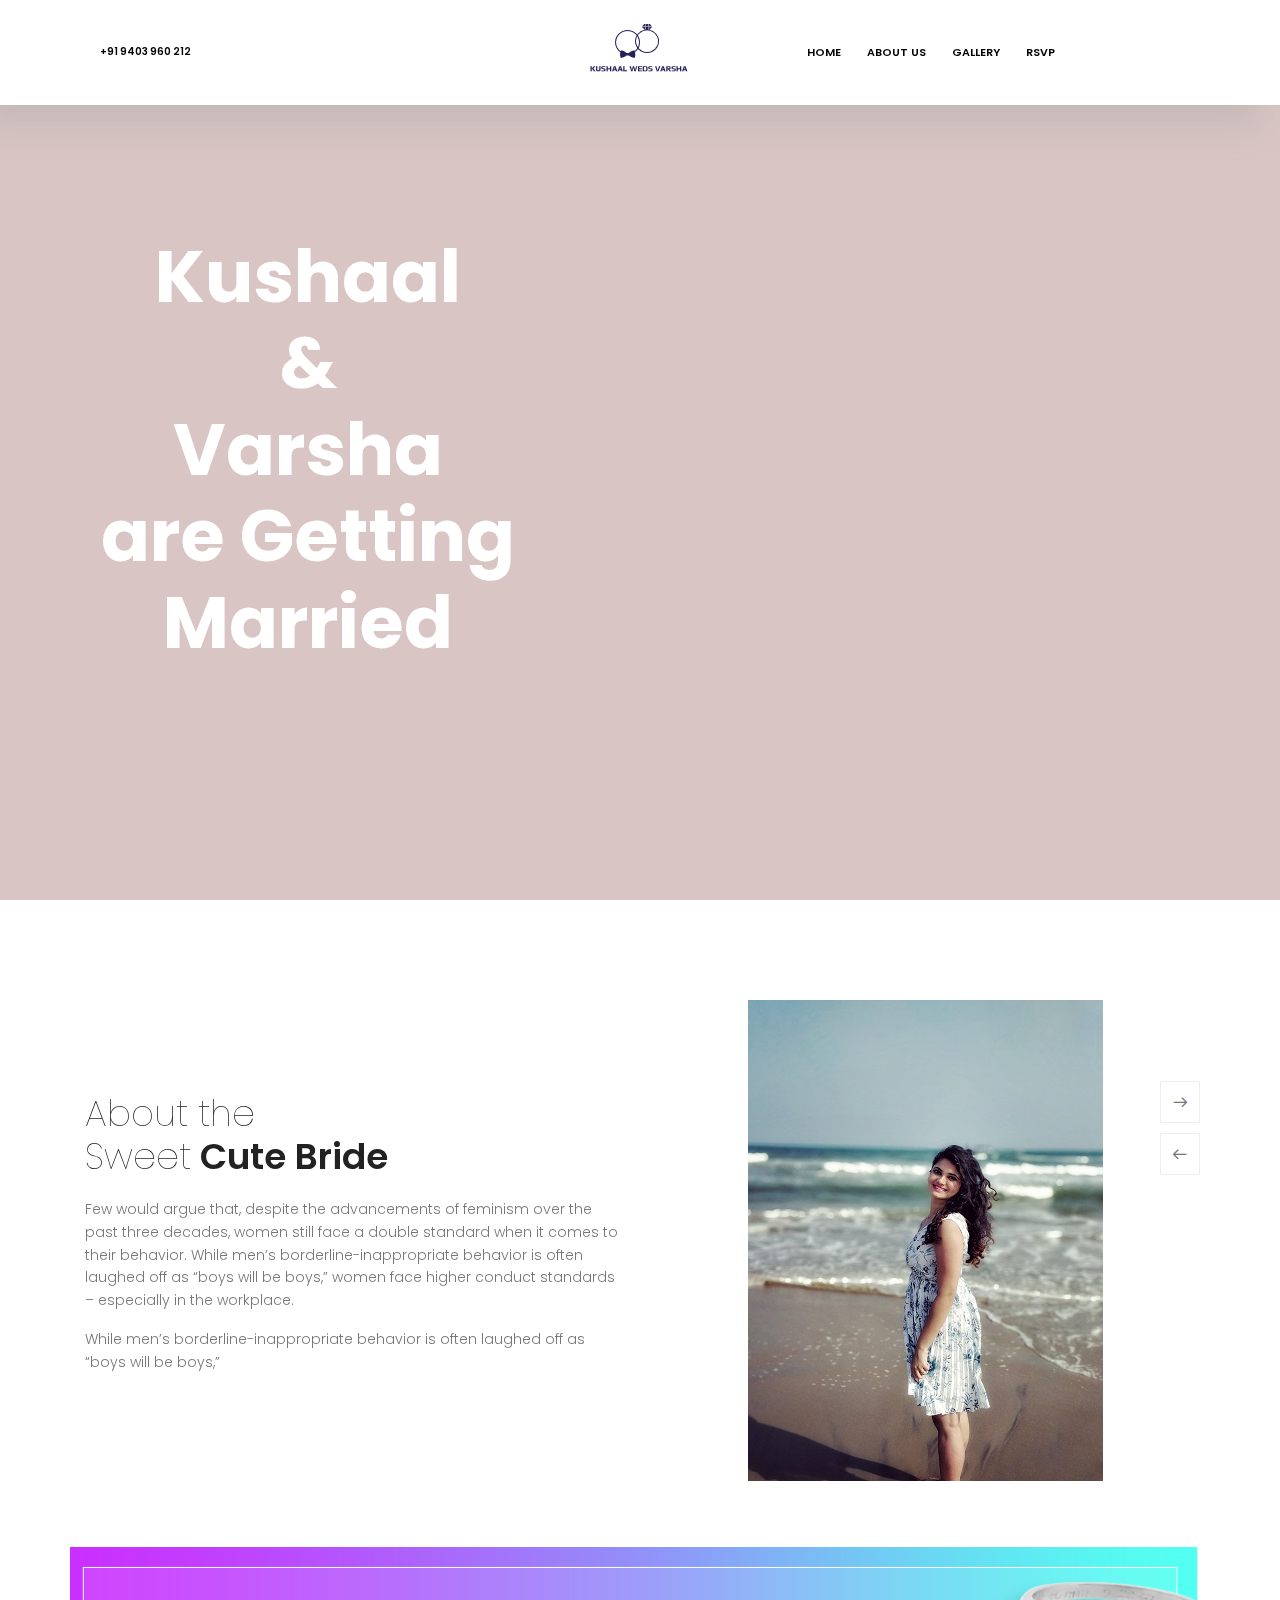
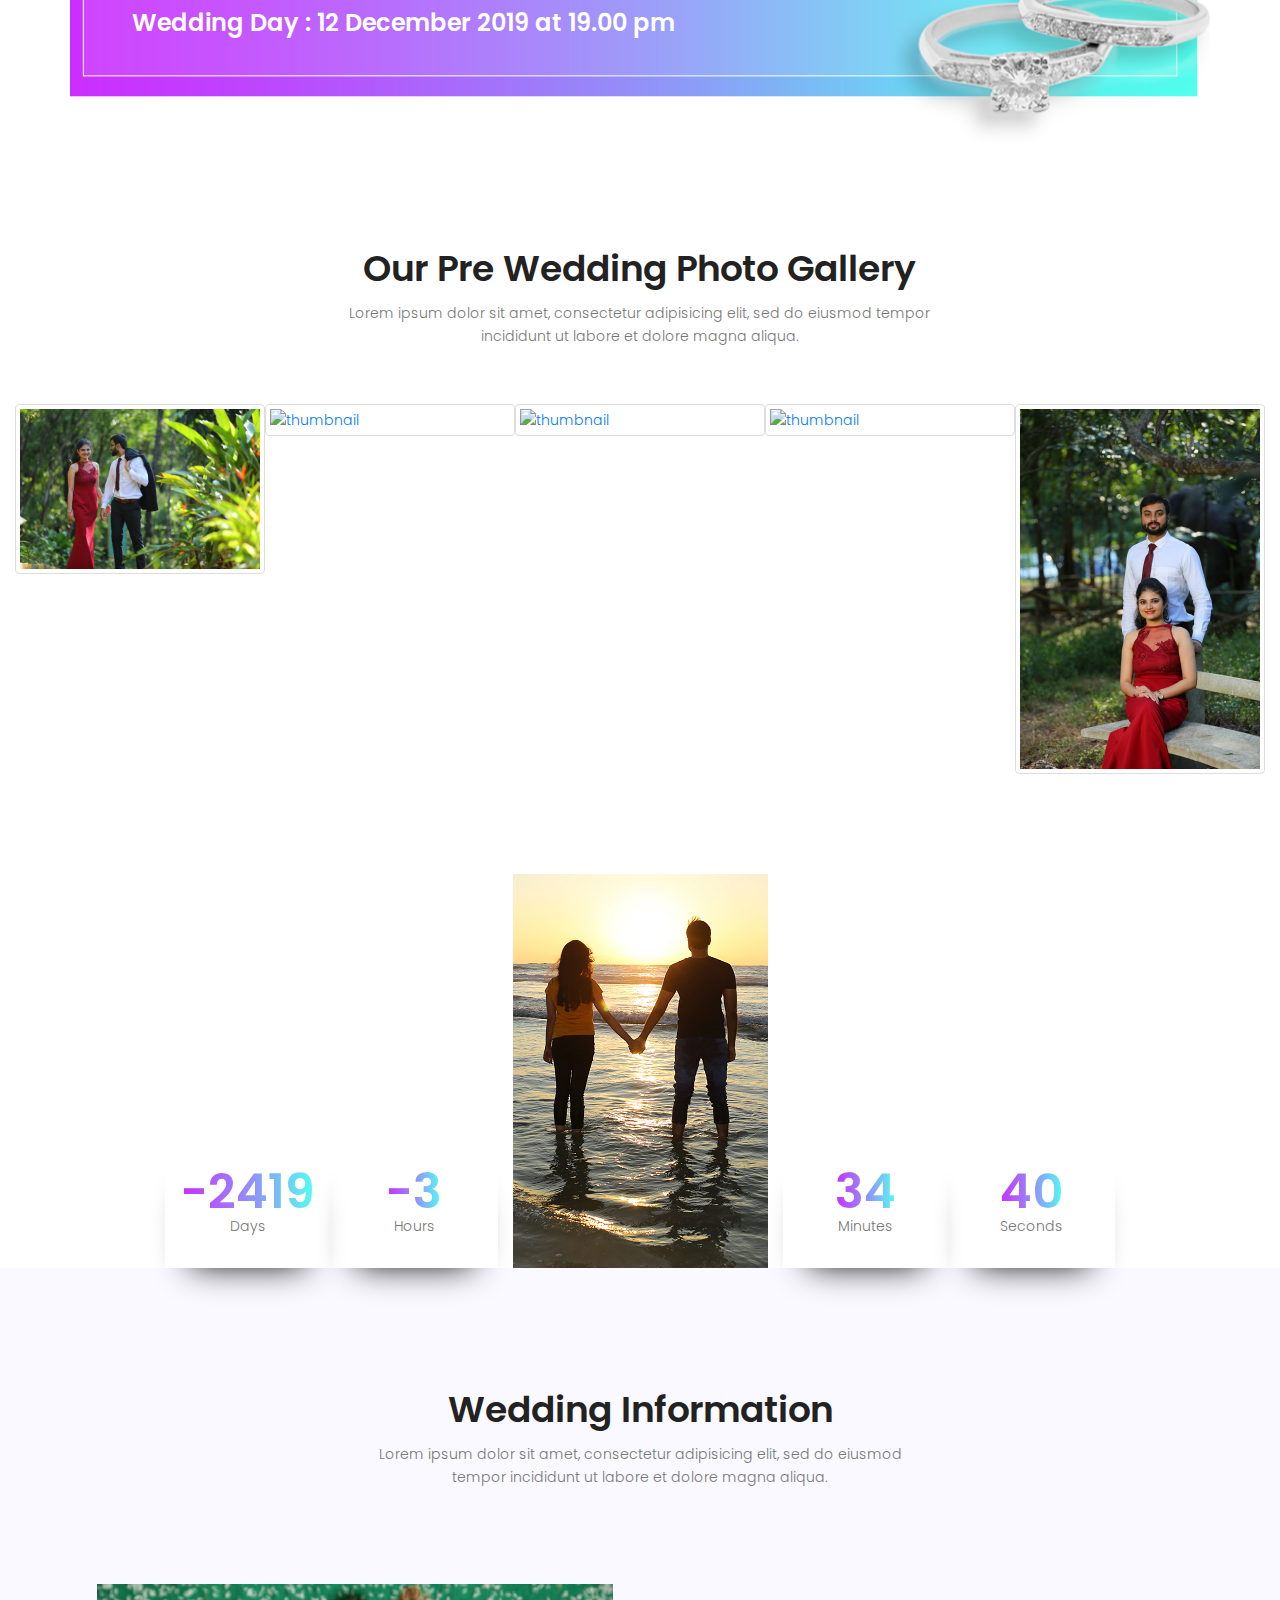
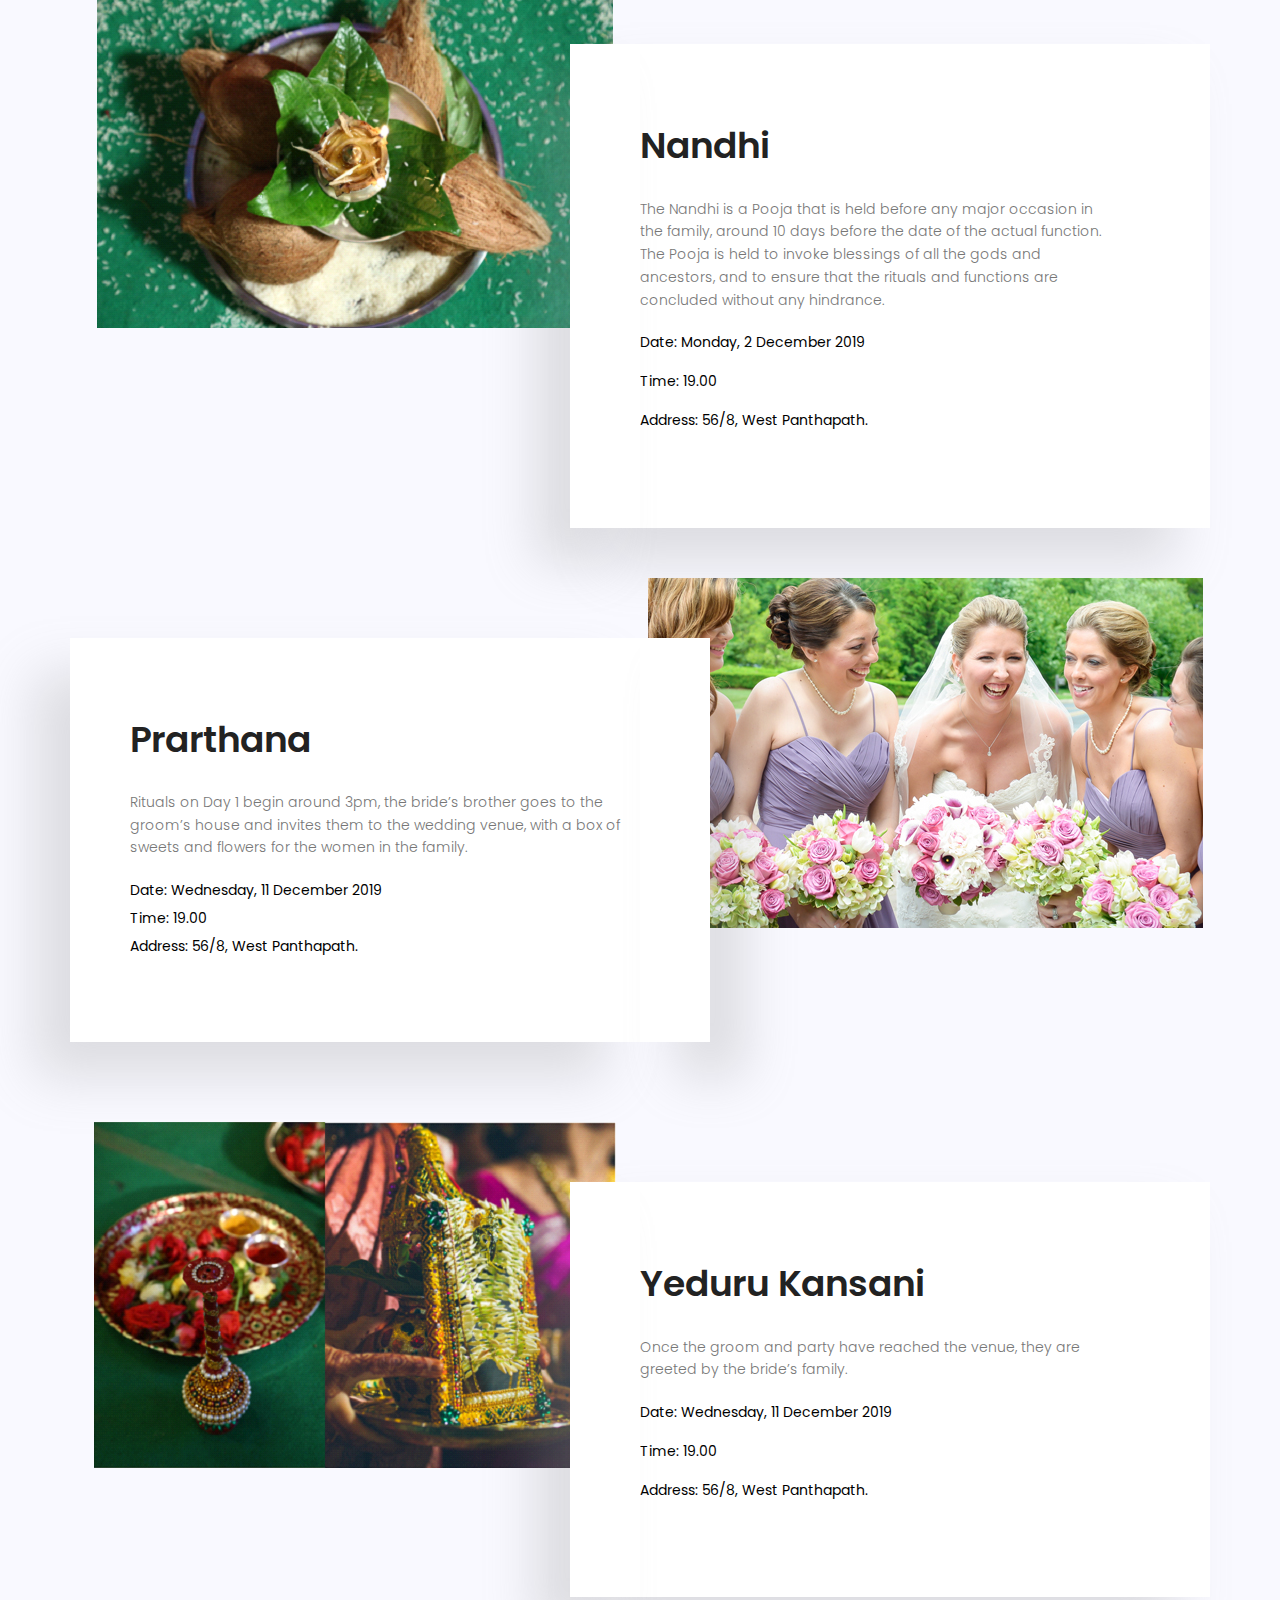
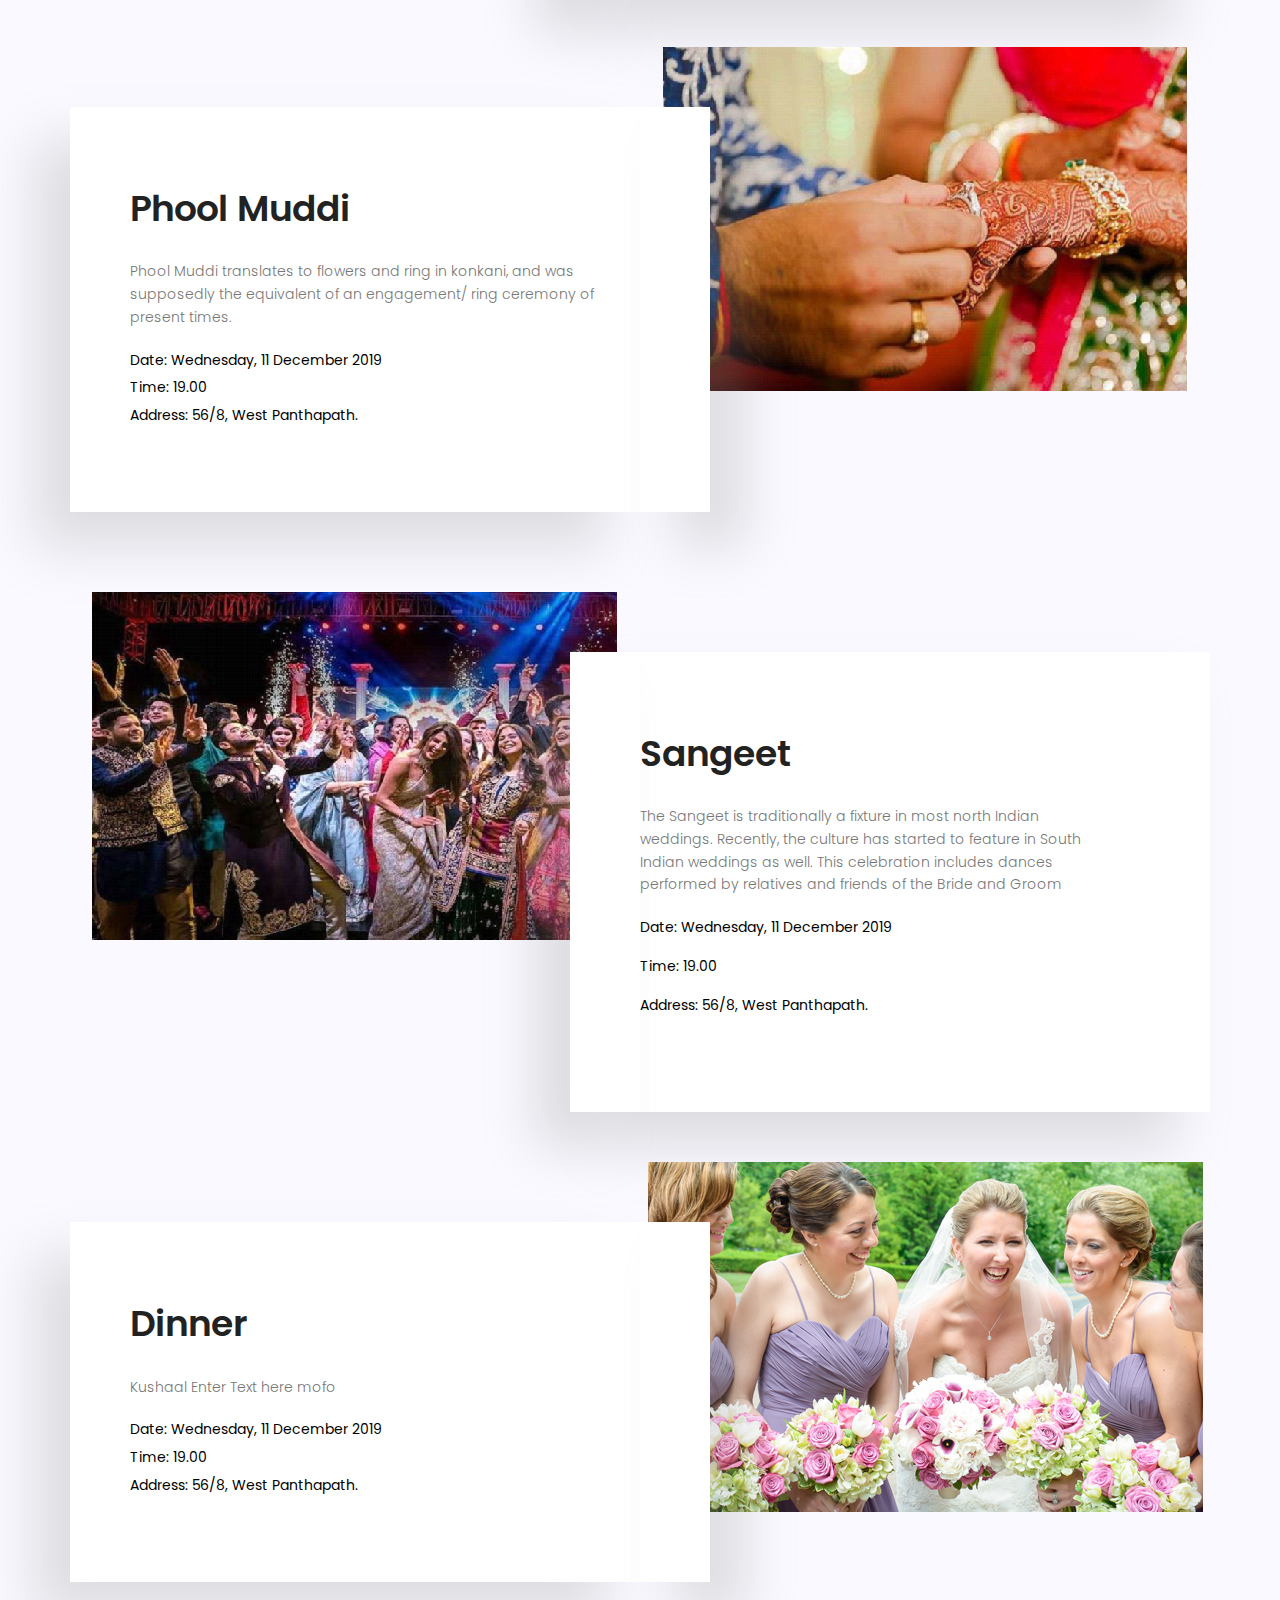
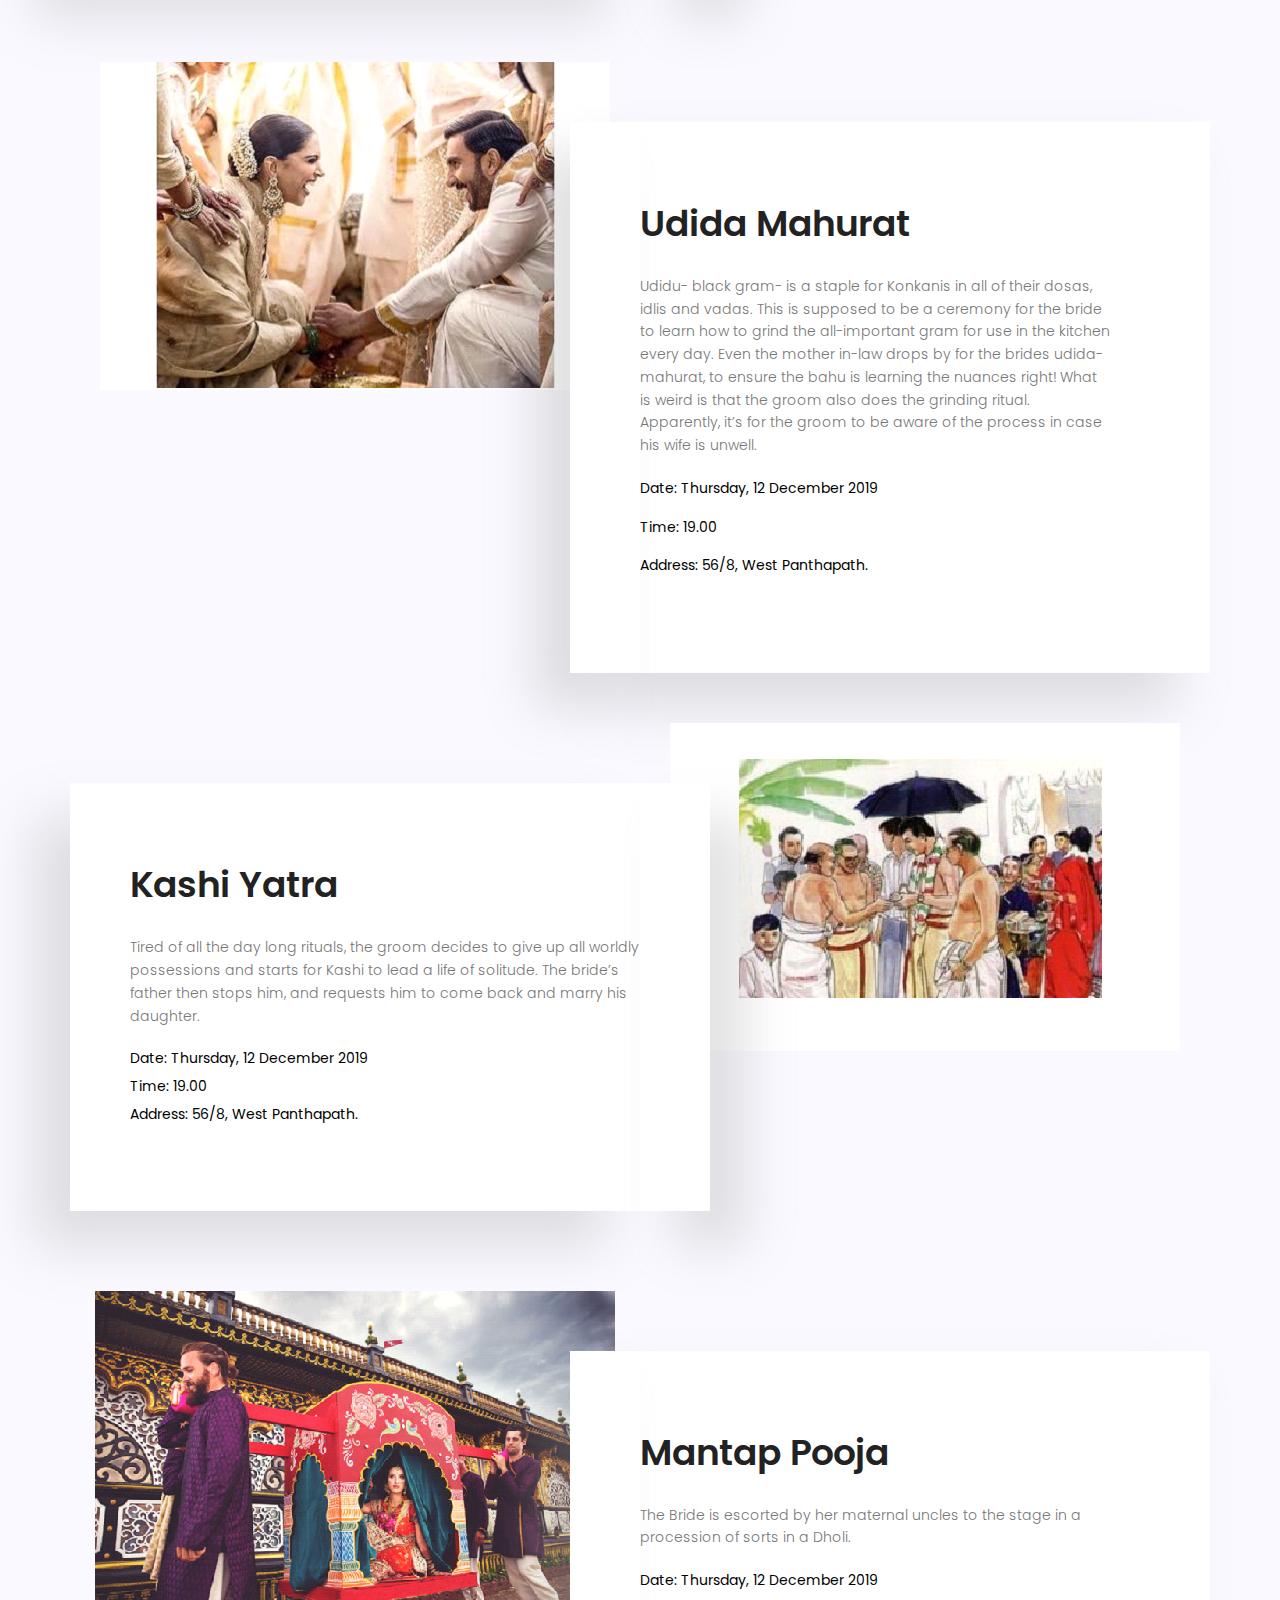
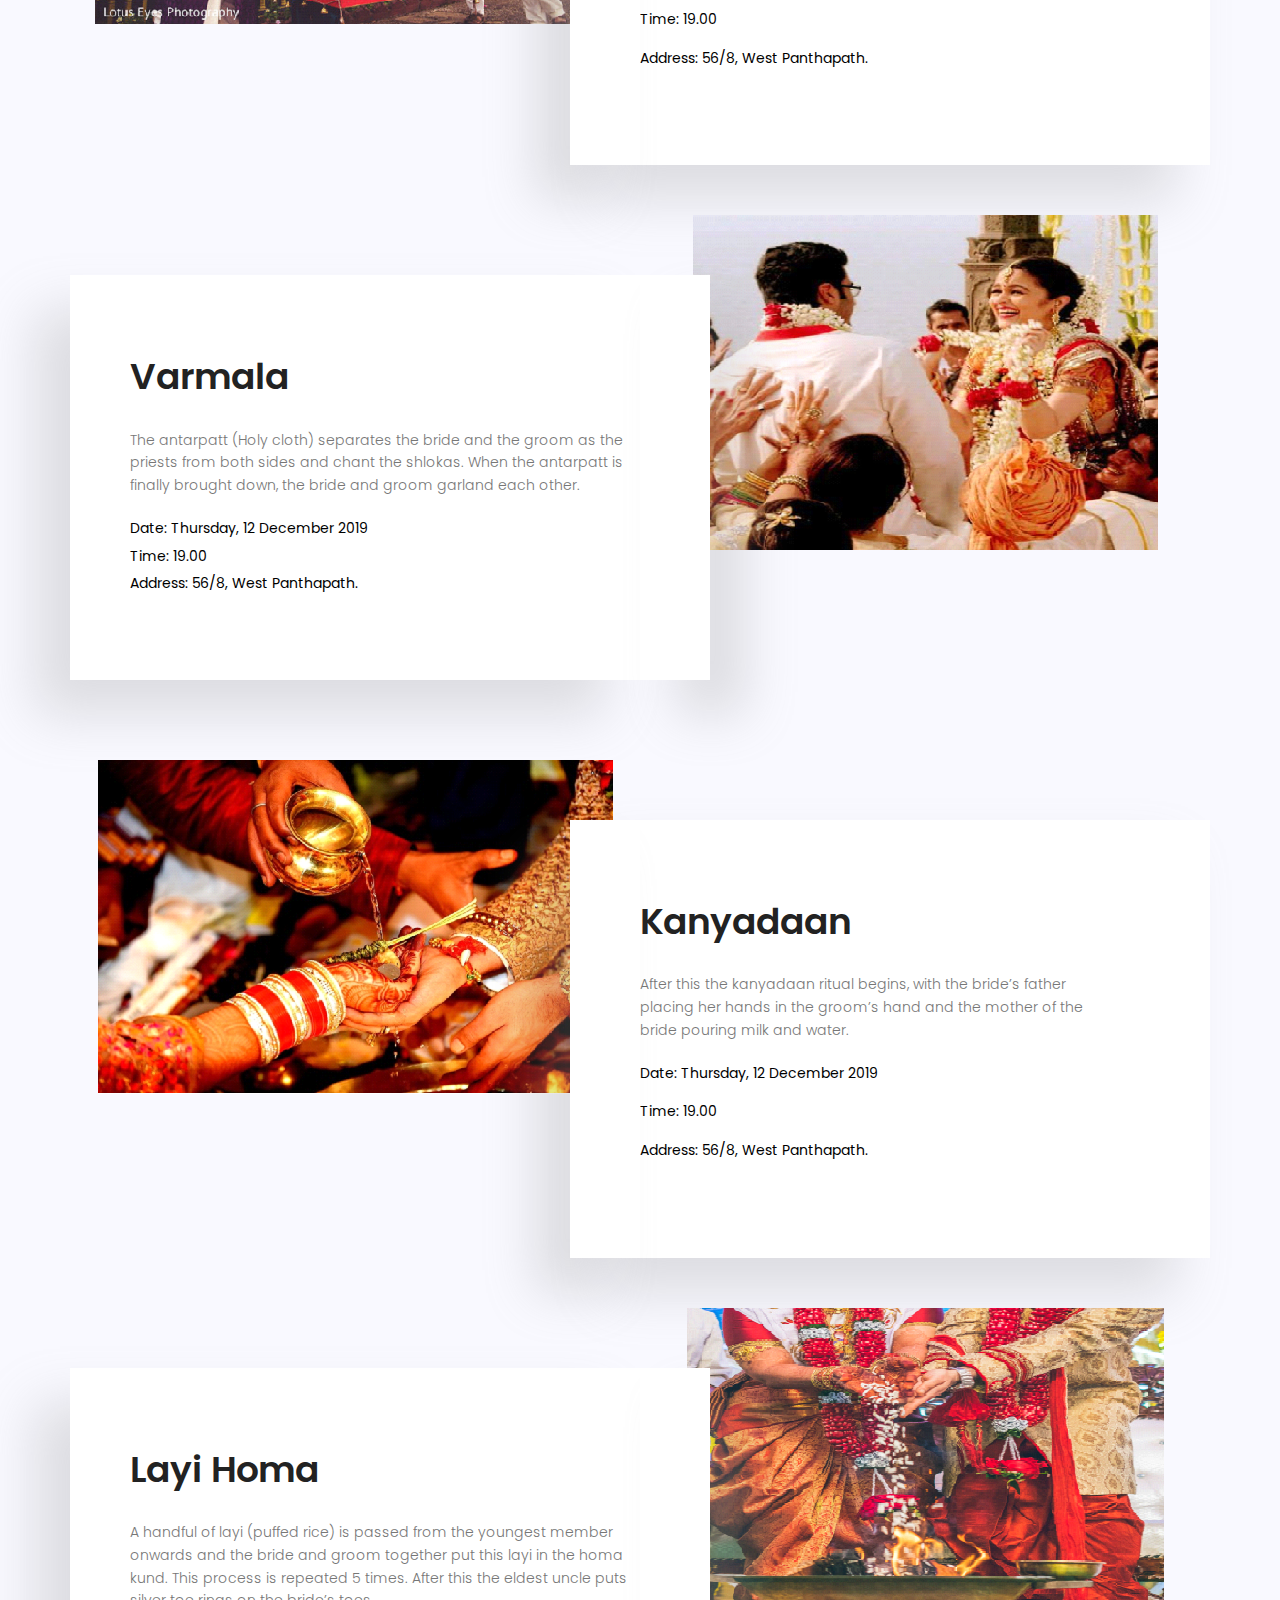
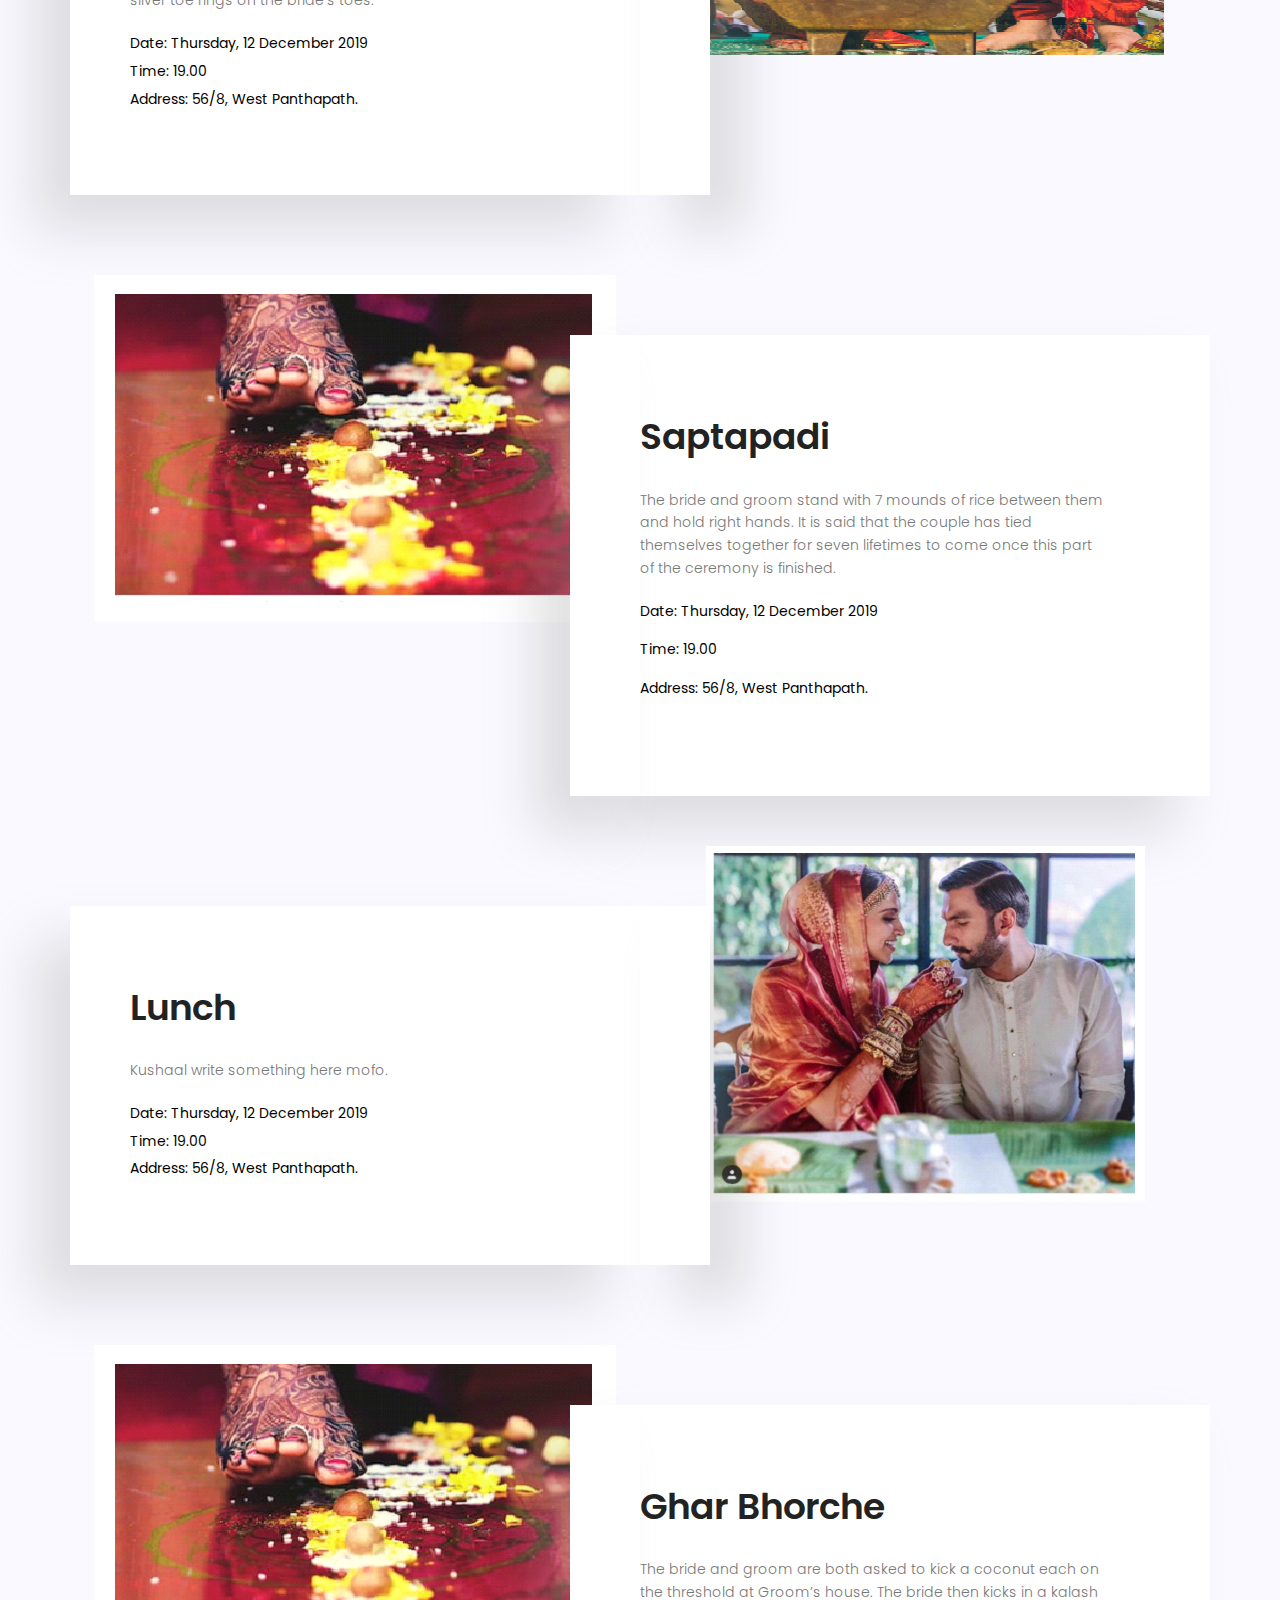
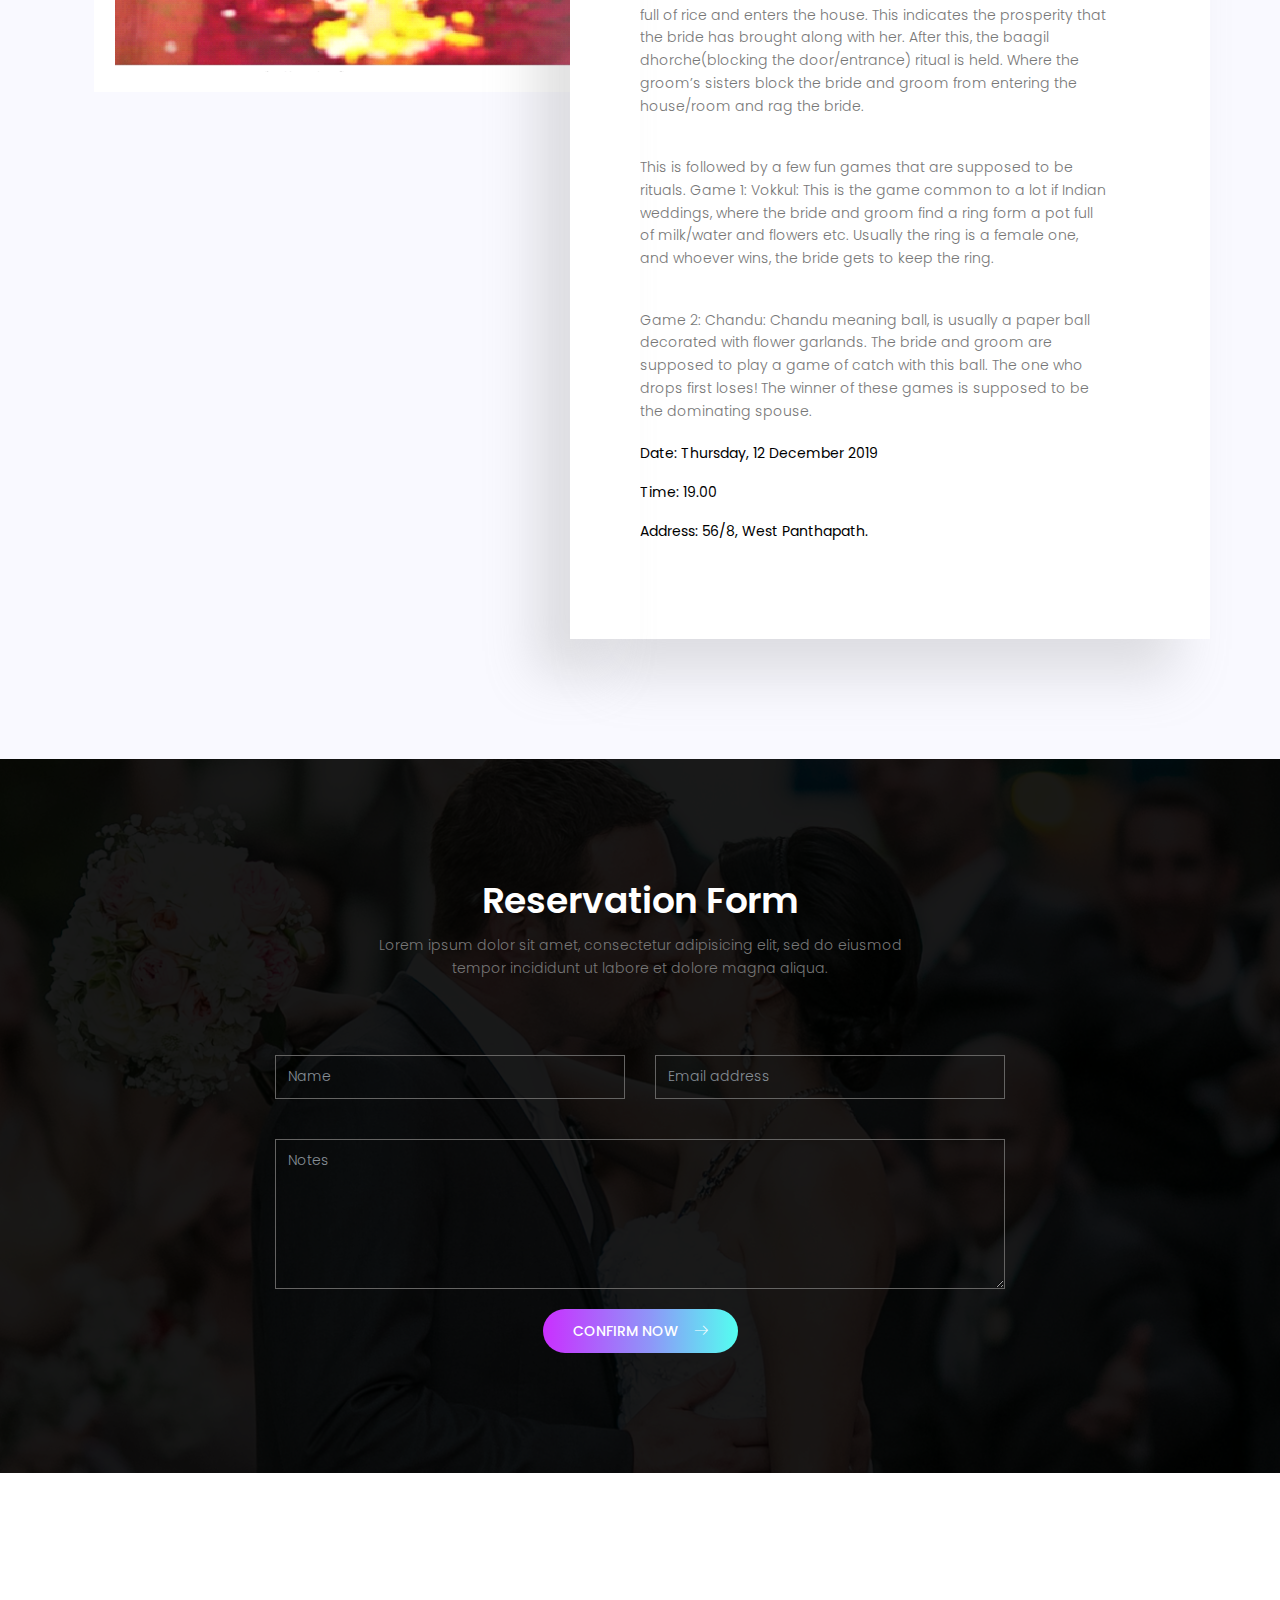
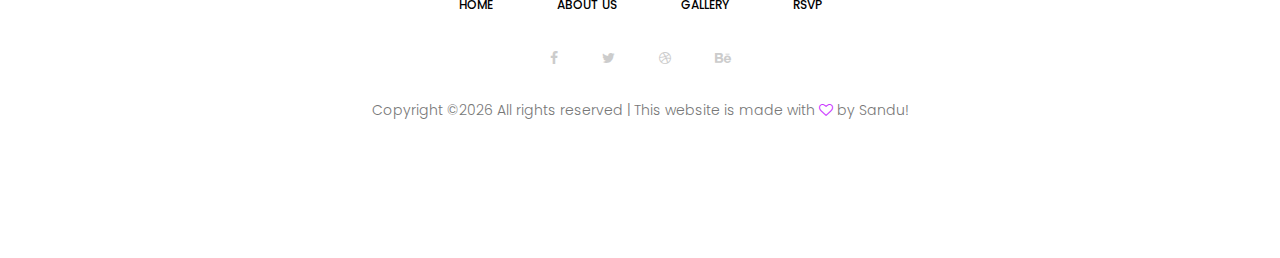
==== index.html @ 100593f6 "1)pushing to git for auto deploy" ====
<!DOCTYPE html>
	<html lang="zxx" class="no-js">
	<head>
		<!-- Mobile Specific Meta -->
		<meta name="viewport" content="width=device-width, initial-scale=1, shrink-to-fit=no">
		<!-- Favicon-->
		<link rel="shortcut icon" href="img/fav.png">
		<!-- Author Meta -->
		<meta name="author" content="CodePixar">
		<!-- Meta Description -->
		<meta name="description" content="">
		<!-- Meta Keyword -->
		<meta name="keywords" content="">
		<!-- meta character set -->
		<meta charset="UTF-8">
		<!-- Site Title -->
		<title>Kushaal Weds Varsha</title>

		<link href="https://fonts.googleapis.com/css?family=Poppins:100,200,400,300,500,600,700" rel="stylesheet"> 
			<!--
			CSS
			============================================= -->
			<link rel="stylesheet" href="css/linearicons.css">
			<link rel="stylesheet" href="css/font-awesome.min.css">
			<link rel="stylesheet" href="css/availability-calendar.css">
			<link rel="stylesheet" href="css/magnific-popup.css">
			<link rel="stylesheet" href="css/nice-select.css">
			<link rel="stylesheet" href="css/owl.carousel.css">
			<link rel="stylesheet" href="css/bootstrap.css">
			<link rel="stylesheet" href="css/main.css">
			<link href="js/lightbox/css/lightbox.css" rel="stylesheet" />
		</head>
		<body>

			<!-- Start Header Area -->
			<header>
				<div class="container">
					<div class="header-wrap">
						<div class="header-top d-flex justify-content-between align-items-center">
							<div class="col menu-left">
								<a href="#">+91 9403 960 212</a>
								<!-- <a href="#">support@colorlib.com</a> -->
							</div>
							<div class="col-3 logo">
								<a href="index.html"><img class="mx-auto" src="images/logo.jpg" alt=""></a>
							</div>
							 <nav class="col navbar navbar-expand-md justify-content-end">

							  <!-- Toggler/collapsibe Button -->
							  <button class="navbar-toggler" type="button" data-toggle="collapse" data-target="#collapsibleNavbar">
							    <span class="lnr lnr-menu"></span>
							  </button>

							  <!-- Navbar links -->
							  <div class="collapse navbar-collapse menu-right" id="collapsibleNavbar">
							    <ul class="navbar-nav">
							      <li class="nav-item">
							        <a class="nav-link" href="#home">Home</a>
							      </li>
							      <li class="nav-item">
							        <a class="nav-link" href="#about">About us</a>
							      </li>
							      <li class="nav-item">
							        <a class="nav-link" href="#gallery">Gallery</a>
							      </li>
							      <li class="nav-item">
							        <a class="nav-link" href="#reservation">RSVP</a>
							      </li>							      							     					      
							    </ul>
							  </div>
							</nav> 
						</div>
					</div>
				</div>
			</header>
			<!-- End Header Area -->

			<!-- start banner Area -->
			<section class="banner-area relative" id="home">
				<div class="overlay overlay-bg"></div>
				<div class="container">
						<div class="row fullscreen align-items-center" style="height: 915px;">
							<div class="banner-content col-lg-5 col-md-12">
								<h1>
									Kushaal <br />&<br /> Varsha <br>
									are Getting Married
								</h1>
							</div>
						</div>
				</div>
			</section>
			<!-- End banner Area -->

			<!-- Start About Area -->
			<section class="About-area pt-100 pb-60" id="about">
				<div class="container">
					<div class="carousel-trigger">
							<div class="next-trigger"><span class="lnr lnr-arrow-right"></span></div>
							<div class="prev-trigger"><span class="lnr lnr-arrow-left"></span></div>	
						</div> 						
					<div class="active-about-carousel">
						<div class="item">
							<div class="row justify-content-center align-items-center">
								<div class="col-lg-6">
									<h1>About the <br>
									Sweet<span> Cute Bride</span></h1>
									<p>
										Few would argue that, despite the advancements of feminism over the past three decades, women still face a double standard when it comes to their behavior. While men’s borderline-inappropriate behavior is often laughed off as “boys will be boys,” women face higher conduct standards – especially in the workplace.								
									</p>
									<p>
										While men’s borderline-inappropriate behavior is often laughed off as “boys will be boys,”
									</p>
								</div>
								<div class="col-lg-6">
									<img class="img-fluid mx-auto" src="images/resized/varsha-solo.jpg" alt="">
								</div>										
							</div>
						</div>
						<div class="item">
							<div class="row justify-content-center align-items-center">
								<div class="col-lg-6">
									<h1>About the <br>
									Handsome <span>Groom</span></h1>
									<p>
										Few would argue that, despite the advancements of feminism over the past three decades, women still face a double standard when it comes to their behavior. While men’s borderline-inappropriate behavior is often laughed off as “boys will be boys,” women face higher conduct standards – especially in the workplace.								
									</p>
									<p>
										While men’s borderline-inappropriate behavior is often laughed off as “boys will be boys,”
									</p>
								</div>
								<div class="col-lg-6">
									<img class="img-fluid mx-auto" src="images/resized/kushaal-solo.jpg" alt="">
								</div>										
							</div>
						</div>					
					</div>					
				</div>	
			</section>
			<!-- End About Area -->
			
			<!-- Start date Area -->
			<section class="date-area">
				<div class="container">
					<div class="row justify-content-between date-section flex-row">
							<h3 class="text-white">Wedding Day :     12 December 2019 at 19.00 pm</h3>					
					</div>
				</div>	
			</section>
			<!-- End date Area -->
			
			<!-- Start gallery Area -->
			<section class="gallery-area pt-100" id="gallery">
				<div class="container-fluid">
					<div class="row headz justify-content-center">
						<div class="col-lg-8">
							<h1>Our Pre Wedding Photo Gallery</h1>
							<p>
								Lorem ipsum dolor sit amet, consectetur adipisicing elit, sed do eiusmod tempor <br>incididunt ut labore  et dolore magna aliqua.
							</p>							
						</div>
					</div>
<!-- 					<div class="row no-padding">
						<div class="single-gallery active-gallery-carusel">
							<img class="item" src="images/original/g1.jpeg" alt="">
							<img class="item" src="images/original/g2.jpeg" alt="">
							<img class="item" src="images/original/g3.jpeg" alt="">
							<img class="item" src="images/original/g4.jpeg" alt="">
							<img class="item" src="images/original/g5.jpeg" alt="">
							<img class="item" src="images/original/g6.jpeg" alt="">
						</div>
					</div> -->
					<div class="single-gallery active-gallery-carusel">
						<a href="images/original/g1.jpeg" data-lightbox="roadtrip"><img src="images/original/g1.jpeg" alt="thumbnail" class="img-thumbnail" style="width: 300px"></a>
						<a href="images/original/g2.jpeg" data-lightbox="roadtrip"><img src="images/original/g2.jpeg" alt="thumbnail" class="img-thumbnail" style="width: 300px"></a>
						<a href="images/original/g3.jpeg" data-lightbox="roadtrip"><img src="images/original/g3.jpeg" alt="thumbnail" class="img-thumbnail" style="width: 300px"></a>
						<a href="images/original/g4.jpeg" data-lightbox="roadtrip"><img src="images/original/g4.jpeg" alt="thumbnail" class="img-thumbnail" style="width: 300px"></a>
						<a href="images/original/g5.jpeg" data-lightbox="roadtrip"><img src="images/original/g5.jpeg" alt="thumbnail" class="img-thumbnail" style="width: 300px"></a>
						<a href="images/original/g6.jpeg" data-lightbox="roadtrip"><img src="images/original/g6.jpeg" alt="thumbnail" class="img-thumbnail" style="width: 300px"></a>
						<a href="images/original/g7.jpeg" data-lightbox="roadtrip"><img src="images/original/g7.jpeg" alt="thumbnail" class="img-thumbnail" style="width: 300px"></a>													
					</div>
				</div>	
			</section>
			<!-- End gallery Area -->

			<!-- Start countdown Area -->
			<section class="countdown-area pt-100">
				<div class="container">
					<div class="row justify-content-center no-padding">
						<div class="col-lg-10">
							<div class="row clock_sec align-items-end clockdiv" id="clockdiv">
				                    <div class="col clockinner1 clockinner">
				                        <span class="days">29</span>
				                        <div class="smalltext">Days</div>
				                    </div>
				                    <div class="col clockinner clockinner1">
				                        <span class="hours">22</span>
				                        <div class="smalltext">Hours</div>
				                    </div>
				                    <div class="col counter-img">
				                    	<img src="images/resized/test.png" alt="">
				                    </div>
				                    <div class="col clockinner clockinner1">
				                        <span class="minutes">23</span>
				                        <div class="smalltext">Minutes</div>
				                    </div>
				                    <div class="col clockinner clockinner1">
				                        <span class="seconds">52</span>
				                        <div class="smalltext">Seconds</div>
				                    </div>

				                </div>
						</div>
					</div>
				</div>	
			</section>
			<!-- End countdown Area -->
			
			<!-- Start information Area -->

			<section class="section-gap info-area">
				<div class="container">
					<div class="row headz justify-content-center">
						<div class="col-lg-6">
							<h1>Wedding Information</h1>
							<p>
								Lorem ipsum dolor sit amet, consectetur adipisicing elit, sed do eiusmod tempor incididunt ut labore  et dolore magna aliqua.
							</p>							
						</div>
					</div>					
					<div class="single-info row mt-80">
						<div class="col-lg-6 col-md-12 text-center no-padding">
							<div class="info-thumb">
								<img src="images/rituals/nandhi.png" class="img-fluid" alt="">
							</div>
						</div>
						<div class="col-lg-6 col-md-12 mt-60 no-padding">
							<div class="info-content">
								<h1>Nandhi</h1>
								<p>The Nandhi is a Pooja that is held before any major occasion in the family, around 10 days before the date of the actual function. The Pooja is held to invoke blessings of all the gods and ancestors, and to ensure that the rituals and functions are concluded without any hindrance. </p>
								<div class="meta">
									<p>Date:  Monday, 2 December 2019</p>
									<p>Time:  19.00</p>
									<p>Address:  56/8, West Panthapath.</p>
								</div>
							</div>
						</div>
					</div>
					<div class="single-info row mt-50">
						<div class="col-lg-6 col-md-12 mt-60 no-padding">
							<div class="info-content2">
								<h1>Prarthana</h1>
								<p>Rituals on Day 1 begin around 3pm, the bride’s brother goes to the groom’s house and invites them to the wedding venue, with a box of sweets and flowers for the women in the family.</p>
								<div class="meta">
									<p>Date:  Wednesday, 11 December 2019</p>
									<p>Time:  19.00</p>
									<p>Address:  56/8, West Panthapath.</p>
								</div>
							</div>
						</div>	
						<div class="col-lg-6 col-md-12 text-center no-padding">
							<div class="info-thumb">
								<img src="img/info2.jpg" class="img-fluid" alt="">
							</div>
						</div>											
					</div>
					<div class="single-info row mt-80">
						<div class="col-lg-6 col-md-12 text-center no-padding">
							<div class="info-thumb">
								<img src="images/rituals/yeduru-kansani.png" class="img-fluid" alt="">
							</div>
						</div>
						<div class="col-lg-6 col-md-12 mt-60 no-padding">
							<div class="info-content">
								<h1>Yeduru Kansani</h1>
								<p>Once the groom and party have reached the venue, they are greeted by the bride’s family.</p>
								<div class="meta">
									<p>Date:  Wednesday, 11 December 2019</p>
									<p>Time:  19.00</p>
									<p>Address:  56/8, West Panthapath.</p>
								</div>
							</div>
						</div>
					</div>
					<div class="single-info row mt-50">
						<div class="col-lg-6 col-md-12 mt-60 no-padding">
							<div class="info-content2">
								<h1>Phool Muddi</h1>
								<p>Phool Muddi translates to flowers and ring in konkani, and was supposedly the equivalent of an engagement/ ring ceremony of present times.</p>
								<div class="meta">
									<p>Date:  Wednesday, 11 December 2019</p>
									<p>Time:  19.00</p>
									<p>Address:  56/8, West Panthapath.</p>
								</div>
							</div>
						</div>	
						<div class="col-lg-6 col-md-12 text-center no-padding">
							<div class="info-thumb">
								<img src="images/rituals/phool-muddi.png" class="img-fluid" alt="">
							</div>
						</div>											
					</div>
					<div class="single-info row mt-80">
						<div class="col-lg-6 col-md-12 text-center no-padding">
							<div class="info-thumb">
								<img src="images/rituals/sangeet.png" class="img-fluid" alt="">
							</div>
						</div>
						<div class="col-lg-6 col-md-12 mt-60 no-padding">
							<div class="info-content">
								<h1>Sangeet</h1>
								<p>The Sangeet is traditionally a fixture in most north Indian weddings. Recently, the culture has started to feature in South Indian weddings as well. This celebration includes dances performed by relatives and friends of the Bride and Groom</p>
								<div class="meta">
									<p>Date:  Wednesday, 11 December 2019</p>
									<p>Time:  19.00</p>
									<p>Address:  56/8, West Panthapath.</p>
								</div>
							</div>
						</div>
					</div>
					<div class="single-info row mt-50">
						<div class="col-lg-6 col-md-12 mt-60 no-padding">
							<div class="info-content2">
								<h1>Dinner</h1>
								<p>Kushaal Enter Text here mofo</p>
								<div class="meta">
									<p>Date:  Wednesday, 11 December 2019</p>
									<p>Time:  19.00</p>
									<p>Address:  56/8, West Panthapath.</p>
								</div>
							</div>
						</div>	
						<div class="col-lg-6 col-md-12 text-center no-padding">
							<div class="info-thumb">
								<img src="img/info2.jpg" class="img-fluid" alt="">
							</div>
						</div>											
					</div>
					<div class="single-info row mt-80">
						<div class="col-lg-6 col-md-12 text-center no-padding">
							<div class="info-thumb">
								<img src="images/rituals/udida-mahurat.png" class="img-fluid" alt="">
							</div>
						</div>
						<div class="col-lg-6 col-md-12 mt-60 no-padding">
							<div class="info-content">
								<h1>Udida Mahurat</h1>
								<p>Udidu- black gram- is a staple for Konkanis in all of their dosas, idlis and vadas. This is supposed to be a ceremony for the bride to learn how to grind the all-important gram for use in the kitchen every day. Even the mother in-law drops by for the brides udida-mahurat, to ensure the bahu is learning the nuances right! What is weird is that the groom also does the grinding ritual. Apparently, it’s for the groom to be aware of the process in case his wife is unwell. </p>
								<div class="meta">
									<p>Date:  Thursday, 12 December 2019</p>
									<p>Time:  19.00</p>
									<p>Address:  56/8, West Panthapath.</p>
								</div>
							</div>
						</div>
					</div>
					<div class="single-info row mt-50">
						<div class="col-lg-6 col-md-12 mt-60 no-padding">
							<div class="info-content2">
								<h1>Kashi Yatra</h1>
								<p>Tired of all the day long rituals, the groom decides to give up all worldly possessions and starts for Kashi to lead a life of solitude. The bride’s father then stops him, and requests him to come back and marry his daughter.</p>
								<div class="meta">
									<p>Date:  Thursday, 12 December 2019</p>
									<p>Time:  19.00</p>
									<p>Address:  56/8, West Panthapath.</p>
								</div>
							</div>
						</div>	
						<div class="col-lg-6 col-md-12 text-center no-padding">
							<div class="info-thumb">
								<img src="images/rituals/kashi-yatra.png" class="img-fluid" alt="">
							</div>
						</div>											
					</div>
					<div class="single-info row mt-80">
						<div class="col-lg-6 col-md-12 text-center no-padding">
							<div class="info-thumb">
								<img src="images/rituals/mantap-pooja.png" class="img-fluid" alt="">
							</div>
						</div>
						<div class="col-lg-6 col-md-12 mt-60 no-padding">
							<div class="info-content">
								<h1>Mantap Pooja</h1>
								<p>The Bride is escorted by her maternal uncles to the stage in a procession of sorts in a Dholi.</p>
								<div class="meta">
									<p>Date:  Thursday, 12 December 2019</p>
									<p>Time:  19.00</p>
									<p>Address:  56/8, West Panthapath.</p>
								</div>
							</div>
						</div>
					</div>
					<div class="single-info row mt-50">
						<div class="col-lg-6 col-md-12 mt-60 no-padding">
							<div class="info-content2">
								<h1>Varmala</h1>
								<p>The antarpatt (Holy cloth) separates the bride and the groom as the priests from both sides and chant the shlokas. 
When the antarpatt is finally brought down, the bride and groom garland each other.</p>
								<div class="meta">
									<p>Date:  Thursday, 12 December 2019</p>
									<p>Time:  19.00</p>
									<p>Address:  56/8, West Panthapath.</p>
								</div>
							</div>
						</div>	
						<div class="col-lg-6 col-md-12 text-center no-padding">
							<div class="info-thumb">
								<img src="images/rituals/varmala.png" class="img-fluid" alt="">
							</div>
						</div>											
					</div>
					<div class="single-info row mt-80">
						<div class="col-lg-6 col-md-12 text-center no-padding">
							<div class="info-thumb">
								<img src="images/rituals/kanyadaan.png" class="img-fluid" alt="">
							</div>
						</div>
						<div class="col-lg-6 col-md-12 mt-60 no-padding">
							<div class="info-content">
								<h1>Kanyadaan</h1>
								<p>After this the kanyadaan ritual begins, with the bride’s father placing her hands in the groom’s hand and the mother of the bride pouring milk and water.</p>
								<div class="meta">
									<p>Date:  Thursday, 12 December 2019</p>
									<p>Time:  19.00</p>
									<p>Address:  56/8, West Panthapath.</p>
								</div>
							</div>
						</div>
					</div>
					<div class="single-info row mt-50">
						<div class="col-lg-6 col-md-12 mt-60 no-padding">
							<div class="info-content2">
								<h1>Layi Homa</h1>
								<p>A handful of layi (puffed rice) is passed from the youngest member onwards and the bride and groom together put this layi in the homa kund. This process is repeated 5 times. After this the eldest uncle puts silver toe rings on the bride’s toes.</p>
								<div class="meta">
									<p>Date:  Thursday, 12 December 2019</p>
									<p>Time:  19.00</p>
									<p>Address:  56/8, West Panthapath.</p>
								</div>
							</div>
						</div>	
						<div class="col-lg-6 col-md-12 text-center no-padding">
							<div class="info-thumb">
								<img src="images/rituals/layi-homa.png" class="img-fluid" alt="">
							</div>
						</div>											
					</div>
					<div class="single-info row mt-80">
						<div class="col-lg-6 col-md-12 text-center no-padding">
							<div class="info-thumb">
								<img src="images/rituals/saptapadi.png" class="img-fluid" alt="">
							</div>
						</div>
						<div class="col-lg-6 col-md-12 mt-60 no-padding">
							<div class="info-content">
								<h1>Saptapadi</h1>
								<p>The bride and groom stand with 7 mounds of rice between them and hold right hands. It is said that the couple has tied themselves together for seven lifetimes to come once this part of the ceremony is finished.</p>
								<div class="meta">
									<p>Date:  Thursday, 12 December 2019</p>
									<p>Time:  19.00</p>
									<p>Address:  56/8, West Panthapath.</p>
								</div>
							</div>
						</div>
					</div>
					<div class="single-info row mt-50">
						<div class="col-lg-6 col-md-12 mt-60 no-padding">
							<div class="info-content2">
								<h1>Lunch</h1>
								<p>Kushaal write something here mofo.</p>
								<div class="meta">
									<p>Date:  Thursday, 12 December 2019</p>
									<p>Time:  19.00</p>
									<p>Address:  56/8, West Panthapath.</p>
								</div>
							</div>
						</div>	
						<div class="col-lg-6 col-md-12 text-center no-padding">
							<div class="info-thumb">
								<img src="images/rituals/lunch.png" class="img-fluid" alt="">
							</div>
						</div>											
					</div>
					<div class="single-info row mt-80">
						<div class="col-lg-6 col-md-12 text-center no-padding">
							<div class="info-thumb">
								<img src="images/rituals/saptapadi.png" class="img-fluid" alt="">
							</div>
						</div>
						<div class="col-lg-6 col-md-12 mt-60 no-padding">
							<div class="info-content">
								<h1>Ghar Bhorche</h1>
								<p>The bride and groom are both asked to kick a coconut each on the threshold at Groom’s house. The bride then kicks in a kalash full of rice and enters the house. This indicates the prosperity that the bride has brought along with her.
After this, the baagil dhorche(blocking the door/entrance) ritual is held. Where the groom’s sisters block the bride and groom from entering the house/room and rag the bride.</p>
<br />
<p>
This is followed by a few fun games that are supposed to be rituals.
Game 1: Vokkul: This is the game common to a lot if Indian weddings, where the bride and groom find a ring form a pot full of milk/water and flowers etc. Usually the ring is a female one, and whoever wins, the bride gets to keep the ring.</p>
<br />
<p>
Game 2: Chandu: Chandu meaning ball, is usually a paper ball decorated with flower garlands. The bride and groom are supposed to play a game of catch with this ball. The one who drops first loses!
The winner of these games is supposed to be the dominating spouse.
</p>
								<div class="meta">
									<p>Date:  Thursday, 12 December 2019</p>
									<p>Time:  19.00</p>
									<p>Address:  56/8, West Panthapath.</p>
								</div>
							</div>
						</div>
					</div>												
				</div>
			</section>			
			<!-- End information Area -->
			
			
			<!-- Start reservation Area -->
			<section class="reservation-area section-gap relative" id="reservation">
				<div class="container">
					<div class="overlay overlay-bg"></div>
					<div class="row headz justify-content-center">
						<div class="col-lg-6">
							<h1 class="text-white">Reservation Form</h1>
							<p>
								Lorem ipsum dolor sit amet, consectetur adipisicing elit, sed do eiusmod tempor incididunt ut labore  et dolore magna aliqua.
							</p>							
						</div>
					</div>					
					<div class="row no-padding justify-content-center mt-40">
						<div class="col-lg-8">
							<form class="booking-form" id="myForm" action="">
							 	<div class="row">
						 			<div class="col-lg-6 d-flex flex-column mb-20">
										<input name="name" placeholder="Name" onfocus="this.placeholder = ''" onblur="this.placeholder = 'Name'" class="form-control mt-20" required="" type="text">	
									</div>
									<div class="col-lg-6 d-flex flex-column mb-20">
										<input name="email" placeholder="Email address" pattern="[A-Za-z0-9._%+-]+@[A-Za-z0-9.-]+\.[A-Za-z]{1,63}$" onfocus="this.placeholder = ''" onblur="this.placeholder = 'Email address'" class="form-control mt-20" required="" type="email">
									</div>								 									 		
									<div class="col-lg-12 d-flex flex-column">
										<textarea class="form-control mt-20" name="message" placeholder="Notes" onfocus="this.placeholder = ''" onblur="this.placeholder = 'Notes'" required=""></textarea>
									</div>
									
									<div class="col-lg-12 d-flex justify-content-center send-btn">
										<button class="submit-btn primary-btn mt-20 text-uppercase ">Confirm now<span class="lnr lnr-arrow-right"></span></button>
									</div>

									<div class="alert-msg"></div>		
								</div>
						  	</form>							
						</div>
					</div>
				</div>	
			</section>
			<!-- End reservation Area -->
			

			<!-- start footer Area -->		
			<footer class="footer-area section-gap">
				<div class="container">
					<div class="row justify-content-center">
						<div class="footer-top flex-column">
							<ul class="footer-menu">
								<li><a href="#home">Home</a></li>
								<li><a href="#about">About us</a></li>
								<li><a href="#gallery">Gallery</a></li>
								<li><a href="#reservation">RSVP</a></li>
							</ul>
							<div class="footer-social">
								<a href="#"><i class="fa fa-facebook"></i></a>
								<a href="#"><i class="fa fa-twitter"></i></a>
								<a href="#"><i class="fa fa-dribbble"></i></a>
								<a href="#"><i class="fa fa-behance"></i></a>
							</div>								
						</div>					
					</div>
					<div class="row footer-bottom justify-content-center">
						<!-- Link back to Colorlib can't be removed. Template is licensed under CC BY 3.0. -->
						<p class="col-lg-8 col-sm-12 footer-text">Copyright &copy;<script>document.write(new Date().getFullYear());</script> All rights reserved | This website is made with <i class="fa fa-heart-o" aria-hidden="true"></i> by Sandu!</p>
						<!-- Link back to Colorlib can't be removed. Template is licensed under CC BY 3.0. -->
					</div>
				</div>
			</footer>	
			<!-- End footer Area -->		

			<script src="js/vendor/jquery-2.2.4.min.js"></script>
			<script src="https://cdnjs.cloudflare.com/ajax/libs/popper.js/1.11.0/umd/popper.min.js" integrity="sha384-b/U6ypiBEHpOf/4+1nzFpr53nxSS+GLCkfwBdFNTxtclqqenISfwAzpKaMNFNmj4" crossorigin="anonymous"></script>
			<script src="js/vendor/bootstrap.min.js"></script>
			<script src="js/owl.carousel.min.js"></script>
			<script src="js/jquery.sticky.js"></script>
			<script src="js/parallax.min.js"></script>
			<script src="js/jquery.nice-select.min.js"></script>			
			<script src="js/countdown.js"></script>
			<script src="js/jquery.magnific-popup.min.js"></script>
			<script src="js/lightbox/js/lightbox.js"></script>


<script>
    lightbox.option({
      'resizeDuration': 200,
      'wrapAround': true
    })
</script>


			<script src="js/main.js"></script>	
		</body>
	</html>
---- css/linearicons.css ----
@font-face {
	font-family: 'Linearicons-Free';
	src:url('../fonts/Linearicons-Free.eot?w118d');
	src:url('../fonts/Linearicons-Free.eot?#iefixw118d') format('embedded-opentype'),
		url('../fonts/Linearicons-Free.woff2?w118d') format('woff2'),
		url('../fonts/Linearicons-Free.woff?w118d') format('woff'),
		url('../fonts/Linearicons-Free.ttf?w118d') format('truetype'),
		url('../fonts/Linearicons-Free.svg?w118d#Linearicons-Free') format('svg');
	font-weight: normal;
	font-style: normal;
}

.lnr {
	font-family: 'Linearicons-Free';
	speak: none;
	font-style: normal;
	font-weight: normal;
	font-variant: normal;
	text-transform: none;
	line-height: 1;

	/* Better Font Rendering =========== */
	-webkit-font-smoothing: antialiased;
	-moz-osx-font-smoothing: grayscale;
}

.lnr-home:before {
	content: "\e800";
}
.lnr-apartment:before {
	content: "\e801";
}
.lnr-pencil:before {
	content: "\e802";
}
.lnr-magic-wand:before {
	content: "\e803";
}
.lnr-drop:before {
	content: "\e804";
}
.lnr-lighter:before {
	content: "\e805";
}
.lnr-poop:before {
	content: "\e806";
}
.lnr-sun:before {
	content: "\e807";
}
.lnr-moon:before {
	content: "\e808";
}
.lnr-cloud:before {
	content: "\e809";
}
.lnr-cloud-upload:before {
	content: "\e80a";
}
.lnr-cloud-download:before {
	content: "\e80b";
}
.lnr-cloud-sync:before {
	content: "\e80c";
}
.lnr-cloud-check:before {
	content: "\e80d";
}
.lnr-database:before {
	content: "\e80e";
}
.lnr-lock:before {
	content: "\e80f";
}
.lnr-cog:before {
	content: "\e810";
}
.lnr-trash:before {
	content: "\e811";
}
.lnr-dice:before {
	content: "\e812";
}
.lnr-heart:before {
	content: "\e813";
}
.lnr-star:before {
	content: "\e814";
}
.lnr-star-half:before {
	content: "\e815";
}
.lnr-star-empty:before {
	content: "\e816";
}
.lnr-flag:before {
	content: "\e817";
}
.lnr-envelope:before {
	content: "\e818";
}
.lnr-paperclip:before {
	content: "\e819";
}
.lnr-inbox:before {
	content: "\e81a";
}
.lnr-eye:before {
	content: "\e81b";
}
.lnr-printer:before {
	content: "\e81c";
}
.lnr-file-empty:before {
	content: "\e81d";
}
.lnr-file-add:before {
	content: "\e81e";
}
.lnr-enter:before {
	content: "\e81f";
}
.lnr-exit:before {
	content: "\e820";
}
.lnr-graduation-hat:before {
	content: "\e821";
}
.lnr-license:before {
	content: "\e822";
}
.lnr-music-note:before {
	content: "\e823";
}
.lnr-film-play:before {
	content: "\e824";
}
.lnr-camera-video:before {
	content: "\e825";
}
.lnr-camera:before {
	content: "\e826";
}
.lnr-picture:before {
	content: "\e827";
}
.lnr-book:before {
	content: "\e828";
}
.lnr-bookmark:before {
	content: "\e829";
}
.lnr-user:before {
	content: "\e82a";
}
.lnr-users:before {
	content: "\e82b";
}
.lnr-shirt:before {
	content: "\e82c";
}
.lnr-store:before {
	content: "\e82d";
}
.lnr-cart:before {
	content: "\e82e";
}
.lnr-tag:before {
	content: "\e82f";
}
.lnr-phone-handset:before {
	content: "\e830";
}
.lnr-phone:before {
	content: "\e831";
}
.lnr-pushpin:before {
	content: "\e832";
}
.lnr-map-marker:before {
	content: "\e833";
}
.lnr-map:before {
	content: "\e834";
}
.lnr-location:before {
	content: "\e835";
}
.lnr-calendar-full:before {
	content: "\e836";
}
.lnr-keyboard:before {
	content: "\e837";
}
.lnr-spell-check:before {
	content: "\e838";
}
.lnr-screen:before {
	content: "\e839";
}
.lnr-smartphone:before {
	content: "\e83a";
}
.lnr-tablet:before {
	content: "\e83b";
}
.lnr-laptop:before {
	content: "\e83c";
}
.lnr-laptop-phone:before {
	content: "\e83d";
}
.lnr-power-switch:before {
	content: "\e83e";
}
.lnr-bubble:before {
	content: "\e83f";
}
.lnr-heart-pulse:before {
	content: "\e840";
}
.lnr-construction:before {
	content: "\e841";
}
.lnr-pie-chart:before {
	content: "\e842";
}
.lnr-chart-bars:before {
	content: "\e843";
}
.lnr-gift:before {
	content: "\e844";
}
.lnr-diamond:before {
	content: "\e845";
}
.lnr-linearicons:before {
	content: "\e846";
}
.lnr-dinner:before {
	content: "\e847";
}
.lnr-coffee-cup:before {
	content: "\e848";
}
.lnr-leaf:before {
	content: "\e849";
}
.lnr-paw:before {
	content: "\e84a";
}
.lnr-rocket:before {
	content: "\e84b";
}
.lnr-briefcase:before {
	content: "\e84c";
}
.lnr-bus:before {
	content: "\e84d";
}
.lnr-car:before {
	content: "\e84e";
}
.lnr-train:before {
	content: "\e84f";
}
.lnr-bicycle:before {
	content: "\e850";
}
.lnr-wheelchair:before {
	content: "\e851";
}
.lnr-select:before {
	content: "\e852";
}
.lnr-earth:before {
	content: "\e853";
}
.lnr-smile:before {
	content: "\e854";
}
.lnr-sad:before {
	content: "\e855";
}
.lnr-neutral:before {
	content: "\e856";
}
.lnr-mustache:before {
	content: "\e857";
}
.lnr-alarm:before {
	content: "\e858";
}
.lnr-bullhorn:before {
	content: "\e859";
}
.lnr-volume-high:before {
	content: "\e85a";
}
.lnr-volume-medium:before {
	content: "\e85b";
}
.lnr-volume-low:before {
	content: "\e85c";
}
.lnr-volume:before {
	content: "\e85d";
}
.lnr-mic:before {
	content: "\e85e";
}
.lnr-hourglass:before {
	content: "\e85f";
}
.lnr-undo:before {
	content: "\e860";
}
.lnr-redo:before {
	content: "\e861";
}
.lnr-sync:before {
	content: "\e862";
}
.lnr-history:before {
	content: "\e863";
}
.lnr-clock:before {
	content: "\e864";
}
.lnr-download:before {
	content: "\e865";
}
.lnr-upload:before {
	content: "\e866";
}
.lnr-enter-down:before {
	content: "\e867";
}
.lnr-exit-up:before {
	content: "\e868";
}
.lnr-bug:before {
	content: "\e869";
}
.lnr-code:before {
	content: "\e86a";
}
.lnr-link:before {
	content: "\e86b";
}
.lnr-unlink:before {
	content: "\e86c";
}
.lnr-thumbs-up:before {
	content: "\e86d";
}
.lnr-thumbs-down:before {
	content: "\e86e";
}
.lnr-magnifier:before {
	content: "\e86f";
}
.lnr-cross:before {
	content: "\e870";
}
.lnr-menu:before {
	content: "\e871";
}
.lnr-list:before {
	content: "\e872";
}
.lnr-chevron-up:before {
	content: "\e873";
}
.lnr-chevron-down:before {
	content: "\e874";
}
.lnr-chevron-left:before {
	content: "\e875";
}
.lnr-chevron-right:before {
	content: "\e876";
}
.lnr-arrow-up:before {
	content: "\e877";
}
.lnr-arrow-down:before {
	content: "\e878";
}
.lnr-arrow-left:before {
	content: "\e879";
}
.lnr-arrow-right:before {
	content: "\e87a";
}
.lnr-move:before {
	content: "\e87b";
}
.lnr-warning:before {
	content: "\e87c";
}
.lnr-question-circle:before {
	content: "\e87d";
}
.lnr-menu-circle:before {
	content: "\e87e";
}
.lnr-checkmark-circle:before {
	content: "\e87f";
}
.lnr-cross-circle:before {
	content: "\e880";
}
.lnr-plus-circle:before {
	content: "\e881";
}
.lnr-circle-minus:before {
	content: "\e882";
}
.lnr-arrow-up-circle:before {
	content: "\e883";
}
.lnr-arrow-down-circle:before {
	content: "\e884";
}
.lnr-arrow-left-circle:before {
	content: "\e885";
}
.lnr-arrow-right-circle:before {
	content: "\e886";
}
.lnr-chevron-up-circle:before {
	content: "\e887";
}
.lnr-chevron-down-circle:before {
	content: "\e888";
}
.lnr-chevron-left-circle:before {
	content: "\e889";
}
.lnr-chevron-right-circle:before {
	content: "\e88a";
}
.lnr-crop:before {
	content: "\e88b";
}
.lnr-frame-expand:before {
	content: "\e88c";
}
.lnr-frame-contract:before {
	content: "\e88d";
}
.lnr-layers:before {
	content: "\e88e";
}
.lnr-funnel:before {
	content: "\e88f";
}
.lnr-text-format:before {
	content: "\e890";
}
.lnr-text-format-remove:before {
	content: "\e891";
}
.lnr-text-size:before {
	content: "\e892";
}
.lnr-bold:before {
	content: "\e893";
}
.lnr-italic:before {
	content: "\e894";
}
.lnr-underline:before {
	content: "\e895";
}
.lnr-strikethrough:before {
	content: "\e896";
}
.lnr-highlight:before {
	content: "\e897";
}
.lnr-text-align-left:before {
	content: "\e898";
}
.lnr-text-align-center:before {
	content: "\e899";
}
.lnr-text-align-right:before {
	content: "\e89a";
}
.lnr-text-align-justify:before {
	content: "\e89b";
}
.lnr-line-spacing:before {
	content: "\e89c";
}
.lnr-indent-increase:before {
	content: "\e89d";
}
.lnr-indent-decrease:before {
	content: "\e89e";
}
.lnr-pilcrow:before {
	content: "\e89f";
}
.lnr-direction-ltr:before {
	content: "\e8a0";
}
.lnr-direction-rtl:before {
	content: "\e8a1";
}
.lnr-page-break:before {
	content: "\e8a2";
}
.lnr-sort-alpha-asc:before {
	content: "\e8a3";
}
.lnr-sort-amount-asc:before {
	content: "\e8a4";
}
.lnr-hand:before {
	content: "\e8a5";
}
.lnr-pointer-up:before {
	content: "\e8a6";
}
.lnr-pointer-right:before {
	content: "\e8a7";
}
.lnr-pointer-down:before {
	content: "\e8a8";
}
.lnr-pointer-left:before {
	content: "\e8a9";
}
---- css/availability-calendar.css ----
/**
 * Calendar toolbar
 */
.availability-calendar-toolbar {
	padding-bottom: 15px;
	font-size: 1.4em;
	margin-bottom:30px;
	color:#fff;
}

.availability-calendar-toolbar span:last-child {float: right}

.availability-calendar-toolbar input {
	padding: 7px 14px;
	background: #F5F5F5;
	background-image: linear-gradient(to bottom, #FFF, #E6E6E6);
	border: 1px solid #BBB;
	text-shadow: 0 1px 1px rgba(255, 255, 255, 0.75);
	font-weight: bold;
	cursor: pointer;
	outline: 0;
}

.availability-calendar-toolbar input:first-child {
	margin-right: 5px;
	padding: 8px 14px;
	border-radius: 6px;
}

.availability-calendar-toolbar input:nth-child(2) {border-radius: 6px 0 0 6px}

.availability-calendar-toolbar input:last-child {
	margin-left: -1px;
	border-radius: 0 6px 6px 0;
}

.availability-calendar-toolbar input:hover {
	background: #E5E5E5;
	background-image: linear-gradient(to bottom, #EEE, #D6D6D6);
}

.availability-calendar-toolbar input:active {
	background: #D5D5D5;
	background-image: linear-gradient(to bottom, #DDD, #C6C6C6);
}


/**
 * Calendar table and cells
 */
.availability-calendar {
	width: 100%;
	table-layout: fixed;
	border-collapse: collapse;
}

.availability-calendar th, .availability-calendar td {
	border: 1px solid #3c3c3d;
	color:#fff;
	padding: 5px;
}

.availability-calendar td {
	height: 100px;
	vertical-align: top;
	text-align: right;
}

.availability-calendar .ex-month {opacity: 0.4}
.availability-calendar .unavailable {position: relative}

.availability-calendar .unavailable div {
	position: absolute;
	top: 40%;
	left: 0;
	right: -1px;
	height: 30px;
	background: #F88;
	border-top: 1px solid #A33;
	border-bottom: 1px solid #A33;
}

.availability-calendar .unavailable:last-child div {right: 0}

.availability-calendar .unavailable .first {
	left: 51%;
	border-radius: 6px 0 0 6px;
	border-left: 1px solid #A33;
}

.availability-calendar .unavailable .last {
	right: 51%;
	border-radius: 0 6px 6px 0;
	border-right: 1px solid #A33;
}
---- css/nice-select.css ----
.nice-select {
  -webkit-tap-highlight-color: transparent;
  background-color: #fff;
  border-radius: 5px;
  border: solid 1px #e8e8e8;
  box-sizing: border-box;
  clear: both;
  cursor: pointer;
  display: block;
  float: left;
  font-family: inherit;
  font-size: 14px;
  font-weight: normal;
  height: 42px;
  line-height: 40px;
  outline: none;
  padding-left: 18px;
  padding-right: 30px;
  position: relative;
  text-align: left !important;
  -webkit-transition: all 0.2s ease-in-out;
  transition: all 0.2s ease-in-out;
  -webkit-user-select: none;
     -moz-user-select: none;
      -ms-user-select: none;
          user-select: none;
  white-space: nowrap;
  width: auto; }
  .nice-select:hover {
    border-color: #dbdbdb; }
  .nice-select:active, .nice-select.open, .nice-select:focus {
    border-color: #999; }
  .nice-select:after {
    border-bottom: 2px solid #999;
    border-right: 2px solid #999;
    content: '';
    display: block;
    height: 5px;
    margin-top: -4px;
    pointer-events: none;
    position: absolute;
    right: 12px;
    top: 50%;
    -webkit-transform-origin: 66% 66%;
        -ms-transform-origin: 66% 66%;
            transform-origin: 66% 66%;
    -webkit-transform: rotate(45deg);
        -ms-transform: rotate(45deg);
            transform: rotate(45deg);
    -webkit-transition: all 0.15s ease-in-out;
    transition: all 0.15s ease-in-out;
    width: 5px; }
  .nice-select.open:after {
    -webkit-transform: rotate(-135deg);
        -ms-transform: rotate(-135deg);
            transform: rotate(-135deg); }
  .nice-select.open .list {
    opacity: 1;
    pointer-events: auto;
    -webkit-transform: scale(1) translateY(0);
        -ms-transform: scale(1) translateY(0);
            transform: scale(1) translateY(0); }
  .nice-select.disabled {
    border-color: #ededed;
    color: #999;
    pointer-events: none; }
    .nice-select.disabled:after {
      border-color: #cccccc; }
  .nice-select.wide {
    width: 100%; }
    .nice-select.wide .list {
      left: 0 !important;
      right: 0 !important; }
  .nice-select.right {
    float: right; }
    .nice-select.right .list {
      left: auto;
      right: 0; }
  .nice-select.small {
    font-size: 12px;
    height: 36px;
    line-height: 34px; }
    .nice-select.small:after {
      height: 4px;
      width: 4px; }
    .nice-select.small .option {
      line-height: 34px;
      min-height: 34px; }
  .nice-select .list {
    background-color: #fff;
    border-radius: 5px;
    box-shadow: 0 0 0 1px rgba(68, 68, 68, 0.11);
    box-sizing: border-box;
    margin-top: 4px;
    opacity: 0;
    overflow: hidden;
    padding: 0;
    pointer-events: none;
    position: absolute;
    top: 100%;
    left: 0;
    -webkit-transform-origin: 50% 0;
        -ms-transform-origin: 50% 0;
            transform-origin: 50% 0;
    -webkit-transform: scale(0.75) translateY(-21px);
        -ms-transform: scale(0.75) translateY(-21px);
            transform: scale(0.75) translateY(-21px);
    -webkit-transition: all 0.2s cubic-bezier(0.5, 0, 0, 1.25), opacity 0.15s ease-out;
    transition: all 0.2s cubic-bezier(0.5, 0, 0, 1.25), opacity 0.15s ease-out;
    z-index: 9; }
    .nice-select .list:hover .option:not(:hover) {
      background-color: transparent !important; }
  .nice-select .option {
    cursor: pointer;
    font-weight: 400;
    line-height: 40px;
    list-style: none;
    min-height: 40px;
    outline: none;
    padding-left: 18px;
    padding-right: 29px;
    text-align: left;
    -webkit-transition: all 0.2s;
    transition: all 0.2s; }
    .nice-select .option:hover, .nice-select .option.focus, .nice-select .option.selected.focus {
      background-color: #f6f6f6; }
    .nice-select .option.selected {
      font-weight: bold; }
    .nice-select .option.disabled {
      background-color: transparent;
      color: #999;
      cursor: default; }

.no-csspointerevents .nice-select .list {
  display: none; }

.no-csspointerevents .nice-select.open .list {
  display: block; }
---- css/main.css ----
/*--------------------------- Color variations ----------------------*/
/* Medium Layout: 1280px */
/* Tablet Layout: 768px */
/* Mobile Layout: 320px */
/* Wide Mobile Layout: 480px */
/* =================================== */
/*  Basic Style 
/* =================================== */
::-moz-selection {
  /* Code for Firefox */
  background-color: #c931ff;
  color: #fff;
}

::selection {
  background-color: #c931ff;
  color: #fff;
}

::-webkit-input-placeholder {
  /* WebKit, Blink, Edge */
  color: #777777;
  font-weight: 300;
}

:-moz-placeholder {
  /* Mozilla Firefox 4 to 18 */
  color: #777777;
  opacity: 1;
  font-weight: 300;
}

::-moz-placeholder {
  /* Mozilla Firefox 19+ */
  color: #777777;
  opacity: 1;
  font-weight: 300;
}

:-ms-input-placeholder {
  /* Internet Explorer 10-11 */
  color: #777777;
  font-weight: 300;
}

::-ms-input-placeholder {
  /* Microsoft Edge */
  color: #777777;
  font-weight: 300;
}

body {
  color: #777777;
  font-family: "Poppins", sans-serif;
  font-size: 14px;
  font-weight: 300;
  line-height: 1.625em;
  position: relative;
}

ol, ul {
  margin: 0;
  padding: 0;
  list-style: none;
}

select {
  display: block;
}

figure {
  margin: 0;
}

a {
  -webkit-transition: all 0.3s ease 0s;
  -moz-transition: all 0.3s ease 0s;
  -o-transition: all 0.3s ease 0s;
  transition: all 0.3s ease 0s;
}

iframe {
  border: 0;
}

a, a:focus, a:hover {
  text-decoration: none;
  outline: 0;
}

.btn.active.focus,
.btn.active:focus,
.btn.focus,
.btn.focus:active,
.btn:active:focus,
.btn:focus {
  text-decoration: none;
  outline: 0;
}

.card-panel {
  margin: 0;
  padding: 60px;
}

/**
 *  Typography
 *
 **/
.btn i, .btn-large i, .btn-floating i, .btn-large i, .btn-flat i {
  font-size: 1em;
  line-height: inherit;
}

.gray-bg {
  background: #f9f9ff;
}

h1, h2, h3,
h4, h5, h6 {
  font-family: "Poppins", sans-serif;
  color: #222222;
  line-height: 1.2em !important;
  margin-bottom: 0;
  margin-top: 0;
  font-weight: 600;
}

.h1, .h2, .h3,
.h4, .h5, .h6 {
  margin-bottom: 0;
  margin-top: 0;
  font-family: "Poppins", sans-serif;
  font-weight: 600;
  color: #222222;
}

h1, .h1 {
  font-size: 36px;
}

h2, .h2 {
  font-size: 30px;
}

h3, .h3 {
  font-size: 24px;
}

h4, .h4 {
  font-size: 18px;
}

h5, .h5 {
  font-size: 16px;
}

h6, .h6 {
  font-size: 14px;
  color: #222222;
}

td, th {
  border-radius: 0px;
}

/**
 * For modern browsers
 * 1. The space content is one way to avoid an Opera bug when the
 *    contenteditable attribute is included anywhere else in the document.
 *    Otherwise it causes space to appear at the top and bottom of elements
 *    that are clearfixed.
 * 2. The use of `table` rather than `block` is only necessary if using
 *    `:before` to contain the top-margins of child elements.
 */
.clear::before, .clear::after {
  content: " ";
  display: table;
}

.clear::after {
  clear: both;
}

.fz-11 {
  font-size: 11px;
}

.fz-12 {
  font-size: 12px;
}

.fz-13 {
  font-size: 13px;
}

.fz-14 {
  font-size: 14px;
}

.fz-15 {
  font-size: 15px;
}

.fz-16 {
  font-size: 16px;
}

.fz-18 {
  font-size: 18px;
}

.fz-30 {
  font-size: 30px;
}

.fz-48 {
  font-size: 48px !important;
}

.fw100 {
  font-weight: 100;
}

.fw300 {
  font-weight: 300;
}

.fw400 {
  font-weight: 400 !important;
}

.fw500 {
  font-weight: 500;
}

.f700 {
  font-weight: 700;
}

.fsi {
  font-style: italic;
}

.mt-10 {
  margin-top: 10px;
}

.mt-15 {
  margin-top: 15px;
}

.mt-20 {
  margin-top: 20px;
}

.mt-25 {
  margin-top: 25px;
}

.mt-30 {
  margin-top: 30px;
}

.mt-35 {
  margin-top: 35px;
}

.mt-40 {
  margin-top: 40px;
}

.mt-50 {
  margin-top: 50px;
}

.mt-60 {
  margin-top: 60px;
}

.mt-70 {
  margin-top: 70px;
}

.mt-80 {
  margin-top: 80px;
}

.mt-100 {
  margin-top: 100px;
}

.mt-120 {
  margin-top: 120px;
}

.mt-150 {
  margin-top: 150px;
}

.ml-0 {
  margin-left: 0 !important;
}

.ml-5 {
  margin-left: 5px !important;
}

.ml-10 {
  margin-left: 10px;
}

.ml-15 {
  margin-left: 15px;
}

.ml-20 {
  margin-left: 20px;
}

.ml-30 {
  margin-left: 30px;
}

.ml-50 {
  margin-left: 50px;
}

.mr-0 {
  margin-right: 0 !important;
}

.mr-5 {
  margin-right: 5px !important;
}

.mr-15 {
  margin-right: 15px;
}

.mr-10 {
  margin-right: 10px;
}

.mr-20 {
  margin-right: 20px;
}

.mr-30 {
  margin-right: 30px;
}

.mr-50 {
  margin-right: 50px;
}

.mb-0 {
  margin-bottom: 0px;
}

.mb-0-i {
  margin-bottom: 0px !important;
}

.mb-5 {
  margin-bottom: 5px;
}

.mb-10 {
  margin-bottom: 10px;
}

.mb-15 {
  margin-bottom: 15px;
}

.mb-20 {
  margin-bottom: 20px;
}

.mb-25 {
  margin-bottom: 25px;
}

.mb-30 {
  margin-bottom: 30px;
}

.mb-40 {
  margin-bottom: 40px;
}

.mb-50 {
  margin-bottom: 50px;
}

.mb-60 {
  margin-bottom: 60px;
}

.mb-70 {
  margin-bottom: 70px;
}

.mb-80 {
  margin-bottom: 80px;
}

.mb-90 {
  margin-bottom: 90px;
}

.mb-100 {
  margin-bottom: 100px;
}

.pt-0 {
  padding-top: 0px;
}

.pt-10 {
  padding-top: 10px;
}

.pt-15 {
  padding-top: 15px;
}

.pt-20 {
  padding-top: 20px;
}

.pt-25 {
  padding-top: 25px;
}

.pt-30 {
  padding-top: 30px;
}

.pt-40 {
  padding-top: 40px;
}

.pt-50 {
  padding-top: 50px;
}

.pt-60 {
  padding-top: 60px;
}

.pt-70 {
  padding-top: 70px;
}

.pt-80 {
  padding-top: 80px;
}

.pt-90 {
  padding-top: 90px;
}

.pt-100 {
  padding-top: 100px;
}

.pt-120 {
  padding-top: 120px;
}

.pt-150 {
  padding-top: 150px;
}

.pb-0 {
  padding-bottom: 0px;
}

.pb-10 {
  padding-bottom: 10px;
}

.pb-15 {
  padding-bottom: 15px;
}

.pb-20 {
  padding-bottom: 20px;
}

.pb-25 {
  padding-bottom: 25px;
}

.pb-30 {
  padding-bottom: 30px;
}

.pb-40 {
  padding-bottom: 40px;
}

.pb-50 {
  padding-bottom: 50px;
}

.pb-60 {
  padding-bottom: 60px;
}

.pb-70 {
  padding-bottom: 70px;
}

.pb-80 {
  padding-bottom: 80px;
}

.pb-90 {
  padding-bottom: 90px;
}

.pb-100 {
  padding-bottom: 100px;
}

.pb-120 {
  padding-bottom: 120px;
}

.pb-150 {
  padding-bottom: 150px;
}

.pr-30 {
  padding-right: 30px;
}

.pl-30 {
  padding-left: 30px;
}

.pl-90 {
  padding-left: 90px;
}

.p-40 {
  padding: 40px;
}

.float-left {
  float: left;
}

.float-right {
  float: right;
}

.text-italic {
  font-style: italic;
}

.text-white {
  color: #fff;
}

.transition {
  -webkit-transition: all 0.3s ease 0s;
  -moz-transition: all 0.3s ease 0s;
  -o-transition: all 0.3s ease 0s;
  transition: all 0.3s ease 0s;
}

.section-full {
  padding: 100px 0;
}

.section-half {
  padding: 75px 0;
}

.text-center {
  text-align: center;
}

.text-left {
  text-align: left;
}

.text-rigth {
  text-align: right;
}

.flex {
  display: -webkit-box;
  display: -webkit-flex;
  display: -moz-flex;
  display: -ms-flexbox;
  display: flex;
}

.inline-flex {
  display: -webkit-inline-box;
  display: -webkit-inline-flex;
  display: -moz-inline-flex;
  display: -ms-inline-flexbox;
  display: inline-flex;
}

.flex-grow {
  -webkit-box-flex: 1;
  -webkit-flex-grow: 1;
  -moz-flex-grow: 1;
  -ms-flex-positive: 1;
  flex-grow: 1;
}

.flex-wrap {
  -webkit-flex-wrap: wrap;
  -moz-flex-wrap: wrap;
  -ms-flex-wrap: wrap;
  flex-wrap: wrap;
}

.flex-left {
  -webkit-box-pack: start;
  -ms-flex-pack: start;
  -webkit-justify-content: flex-start;
  -moz-justify-content: flex-start;
  justify-content: flex-start;
}

.flex-middle {
  -webkit-box-align: center;
  -ms-flex-align: center;
  -webkit-align-items: center;
  -moz-align-items: center;
  align-items: center;
}

.flex-right {
  -webkit-box-pack: end;
  -ms-flex-pack: end;
  -webkit-justify-content: flex-end;
  -moz-justify-content: flex-end;
  justify-content: flex-end;
}

.flex-top {
  -webkit-align-self: flex-start;
  -moz-align-self: flex-start;
  -ms-flex-item-align: start;
  align-self: flex-start;
}

.flex-center {
  -webkit-box-pack: center;
  -ms-flex-pack: center;
  -webkit-justify-content: center;
  -moz-justify-content: center;
  justify-content: center;
}

.flex-bottom {
  -webkit-align-self: flex-end;
  -moz-align-self: flex-end;
  -ms-flex-item-align: end;
  align-self: flex-end;
}

.space-between {
  -webkit-box-pack: justify;
  -ms-flex-pack: justify;
  -webkit-justify-content: space-between;
  -moz-justify-content: space-between;
  justify-content: space-between;
}

.space-around {
  -ms-flex-pack: distribute;
  -webkit-justify-content: space-around;
  -moz-justify-content: space-around;
  justify-content: space-around;
}

.flex-column {
  -webkit-box-direction: normal;
  -webkit-box-orient: vertical;
  -webkit-flex-direction: column;
  -moz-flex-direction: column;
  -ms-flex-direction: column;
  flex-direction: column;
}

.flex-cell {
  display: -webkit-box;
  display: -webkit-flex;
  display: -moz-flex;
  display: -ms-flexbox;
  display: flex;
  -webkit-box-flex: 1;
  -webkit-flex-grow: 1;
  -moz-flex-grow: 1;
  -ms-flex-positive: 1;
  flex-grow: 1;
}

.display-table {
  display: table;
}

.light {
  color: #fff;
}

.dark {
  color: #000;
}

.relative {
  position: relative;
}

.overflow-hidden {
  overflow: hidden;
}

.overlay {
  position: absolute;
  left: 0;
  right: 0;
  top: 0;
  bottom: 0;
}

.container.fullwidth {
  width: 100%;
}

.container.no-padding {
  padding-left: 0;
  padding-right: 0;
}

.no-padding {
  padding: 0;
}

.section-bg {
  background: #f9fafc;
}

@media (max-width: 767px) {
  .no-flex-xs {
    display: block !important;
  }
}

.row.no-margin {
  margin-left: 0;
  margin-right: 0;
}

.sample-text-area {
  background: #fff;
  padding: 100px 0 70px 0;
}

.text-heading {
  margin-bottom: 30px;
  font-size: 24px;
}

b, i, sup, sub, u, del {
  color: #c931ff;
}

h1 {
  font-size: 36px;
}

h2 {
  font-size: 30px;
}

h3 {
  font-size: 24px;
}

h4 {
  font-size: 18px;
}

h5 {
  font-size: 16px;
}

h6 {
  font-size: 14px;
}

h1, h2, h3, h4, h5, h6 {
  line-height: 1.5em;
}

.typography h1, .typography h2, .typography h3, .typography h4, .typography h5, .typography h6 {
  color: #777777;
}

.button-area {
  background: #fff;
}

.button-area .border-top-generic {
  padding: 70px 15px;
  border-top: 1px dotted #eee;
}

.button-group-area .genric-btn {
  margin-right: 10px;
  margin-top: 10px;
}

.button-group-area .genric-btn:last-child {
  margin-right: 0;
}

.genric-btn {
  display: inline-block;
  outline: none;
  line-height: 40px;
  padding: 0 30px;
  font-size: .8em;
  text-align: center;
  text-decoration: none;
  font-weight: 500;
  cursor: pointer;
  -webkit-transition: all 0.3s ease 0s;
  -moz-transition: all 0.3s ease 0s;
  -o-transition: all 0.3s ease 0s;
  transition: all 0.3s ease 0s;
}

.genric-btn:focus {
  outline: none;
}

.genric-btn.e-large {
  padding: 0 40px;
  line-height: 50px;
}

.genric-btn.large {
  line-height: 45px;
}

.genric-btn.medium {
  line-height: 30px;
}

.genric-btn.small {
  line-height: 25px;
}

.genric-btn.radius {
  border-radius: 3px;
}

.genric-btn.circle {
  border-radius: 20px;
}

.genric-btn.arrow {
  display: -webkit-inline-box;
  display: -ms-inline-flexbox;
  display: inline-flex;
  -webkit-box-align: center;
  -ms-flex-align: center;
  align-items: center;
}

.genric-btn.arrow span {
  margin-left: 10px;
}

.genric-btn.default {
  color: #222222;
  background: #f9f9ff;
  border: 1px solid transparent;
}

.genric-btn.default:hover {
  border: 1px solid #f9f9ff;
  background: #fff;
}

.genric-btn.default-border {
  border: 1px solid #f9f9ff;
  background: #fff;
}

.genric-btn.default-border:hover {
  color: #222222;
  background: #f9f9ff;
  border: 1px solid transparent;
}

.genric-btn.primary {
  color: #fff;
  background: #c931ff;
  border: 1px solid transparent;
}

.genric-btn.primary:hover {
  color: #c931ff;
  border: 1px solid #c931ff;
  background: #fff;
}

.genric-btn.primary-border {
  color: #c931ff;
  border: 1px solid #c931ff;
  background: #fff;
}

.genric-btn.primary-border:hover {
  color: #fff;
  background: #c931ff;
  border: 1px solid transparent;
}

.genric-btn.success {
  color: #fff;
  background: #4cd3e3;
  border: 1px solid transparent;
}

.genric-btn.success:hover {
  color: #4cd3e3;
  border: 1px solid #4cd3e3;
  background: #fff;
}

.genric-btn.success-border {
  color: #4cd3e3;
  border: 1px solid #4cd3e3;
  background: #fff;
}

.genric-btn.success-border:hover {
  color: #fff;
  background: #4cd3e3;
  border: 1px solid transparent;
}

.genric-btn.info {
  color: #fff;
  background: #38a4ff;
  border: 1px solid transparent;
}

.genric-btn.info:hover {
  color: #38a4ff;
  border: 1px solid #38a4ff;
  background: #fff;
}

.genric-btn.info-border {
  color: #38a4ff;
  border: 1px solid #38a4ff;
  background: #fff;
}

.genric-btn.info-border:hover {
  color: #fff;
  background: #38a4ff;
  border: 1px solid transparent;
}

.genric-btn.warning {
  color: #fff;
  background: #f4e700;
  border: 1px solid transparent;
}

.genric-btn.warning:hover {
  color: #f4e700;
  border: 1px solid #f4e700;
  background: #fff;
}

.genric-btn.warning-border {
  color: #f4e700;
  border: 1px solid #f4e700;
  background: #fff;
}

.genric-btn.warning-border:hover {
  color: #fff;
  background: #f4e700;
  border: 1px solid transparent;
}

.genric-btn.danger {
  color: #fff;
  background: #f44a40;
  border: 1px solid transparent;
}

.genric-btn.danger:hover {
  color: #f44a40;
  border: 1px solid #f44a40;
  background: #fff;
}

.genric-btn.danger-border {
  color: #f44a40;
  border: 1px solid #f44a40;
  background: #fff;
}

.genric-btn.danger-border:hover {
  color: #fff;
  background: #f44a40;
  border: 1px solid transparent;
}

.genric-btn.link {
  color: #222222;
  background: #f9f9ff;
  text-decoration: underline;
  border: 1px solid transparent;
}

.genric-btn.link:hover {
  color: #222222;
  border: 1px solid #f9f9ff;
  background: #fff;
}

.genric-btn.link-border {
  color: #222222;
  border: 1px solid #f9f9ff;
  background: #fff;
  text-decoration: underline;
}

.genric-btn.link-border:hover {
  color: #222222;
  background: #f9f9ff;
  border: 1px solid transparent;
}

.genric-btn.disable {
  color: #222222, 0.3;
  background: #f9f9ff;
  border: 1px solid transparent;
  cursor: not-allowed;
}

.generic-blockquote {
  padding: 30px 50px 30px 30px;
  background: #f9f9ff;
  border-left: 2px solid #c931ff;
}

.progress-table-wrap {
  overflow-x: scroll;
}

.progress-table {
  background: #f9f9ff;
  padding: 15px 0px 30px 0px;
  min-width: 800px;
}

.progress-table .serial {
  width: 11.83%;
  padding-left: 30px;
}

.progress-table .country {
  width: 28.07%;
}

.progress-table .visit {
  width: 19.74%;
}

.progress-table .percentage {
  width: 40.36%;
  padding-right: 50px;
}

.progress-table .table-head {
  display: flex;
}

.progress-table .table-head .serial, .progress-table .table-head .country, .progress-table .table-head .visit, .progress-table .table-head .percentage {
  color: #222222;
  line-height: 40px;
  text-transform: uppercase;
  font-weight: 500;
}

.progress-table .table-row {
  padding: 15px 0;
  border-top: 1px solid #edf3fd;
  display: flex;
}

.progress-table .table-row .serial, .progress-table .table-row .country, .progress-table .table-row .visit, .progress-table .table-row .percentage {
  display: flex;
  align-items: center;
}

.progress-table .table-row .country img {
  margin-right: 15px;
}

.progress-table .table-row .percentage .progress {
  width: 80%;
  border-radius: 0px;
  background: transparent;
}

.progress-table .table-row .percentage .progress .progress-bar {
  height: 5px;
  line-height: 5px;
}

.progress-table .table-row .percentage .progress .progress-bar.color-1 {
  background-color: #6382e6;
}

.progress-table .table-row .percentage .progress .progress-bar.color-2 {
  background-color: #e66686;
}

.progress-table .table-row .percentage .progress .progress-bar.color-3 {
  background-color: #f09359;
}

.progress-table .table-row .percentage .progress .progress-bar.color-4 {
  background-color: #73fbaf;
}

.progress-table .table-row .percentage .progress .progress-bar.color-5 {
  background-color: #73fbaf;
}

.progress-table .table-row .percentage .progress .progress-bar.color-6 {
  background-color: #6382e6;
}

.progress-table .table-row .percentage .progress .progress-bar.color-7 {
  background-color: #a367e7;
}

.progress-table .table-row .percentage .progress .progress-bar.color-8 {
  background-color: #e66686;
}

.single-gallery-image {
  margin-top: 30px;
  background-repeat: no-repeat !important;
  background-position: center center !important;
  background-size: cover !important;
  height: 200px;
}

.list-style {
  width: 14px;
  height: 14px;
}

.unordered-list li {
  position: relative;
  padding-left: 30px;
  line-height: 1.82em !important;
}

.unordered-list li:before {
  content: "";
  position: absolute;
  width: 14px;
  height: 14px;
  border: 3px solid #c931ff;
  background: #fff;
  top: 4px;
  left: 0;
  border-radius: 50%;
}

.ordered-list {
  margin-left: 30px;
}

.ordered-list li {
  list-style-type: decimal-leading-zero;
  color: #c931ff;
  font-weight: 500;
  line-height: 1.82em !important;
}

.ordered-list li span {
  font-weight: 300;
  color: #777777;
}

.ordered-list-alpha li {
  margin-left: 30px;
  list-style-type: lower-alpha;
  color: #c931ff;
  font-weight: 500;
  line-height: 1.82em !important;
}

.ordered-list-alpha li span {
  font-weight: 300;
  color: #777777;
}

.ordered-list-roman li {
  margin-left: 30px;
  list-style-type: lower-roman;
  color: #c931ff;
  font-weight: 500;
  line-height: 1.82em !important;
}

.ordered-list-roman li span {
  font-weight: 300;
  color: #777777;
}

.single-input {
  display: block;
  width: 100%;
  line-height: 40px;
  border: none;
  outline: none;
  background: #f9f9ff;
  padding: 0 20px;
}

.single-input:focus {
  outline: none;
}

.input-group-icon {
  position: relative;
}

.input-group-icon .icon {
  position: absolute;
  left: 20px;
  top: 0;
  line-height: 40px;
  z-index: 3;
}

.input-group-icon .icon i {
  color: #797979;
}

.input-group-icon .single-input {
  padding-left: 45px;
}

.single-textarea {
  display: block;
  width: 100%;
  line-height: 40px;
  border: none;
  outline: none;
  background: #f9f9ff;
  padding: 0 20px;
  height: 100px;
  resize: none;
}

.single-textarea:focus {
  outline: none;
}

.single-input-primary {
  display: block;
  width: 100%;
  line-height: 40px;
  border: 1px solid transparent;
  outline: none;
  background: #f9f9ff;
  padding: 0 20px;
}

.single-input-primary:focus {
  outline: none;
  border: 1px solid #c931ff;
}

.single-input-accent {
  display: block;
  width: 100%;
  line-height: 40px;
  border: 1px solid transparent;
  outline: none;
  background: #f9f9ff;
  padding: 0 20px;
}

.single-input-accent:focus {
  outline: none;
  border: 1px solid #eb6b55;
}

.single-input-secondary {
  display: block;
  width: 100%;
  line-height: 40px;
  border: 1px solid transparent;
  outline: none;
  background: #f9f9ff;
  padding: 0 20px;
}

.single-input-secondary:focus {
  outline: none;
  border: 1px solid #f09359;
}

.default-switch {
  width: 35px;
  height: 17px;
  border-radius: 8.5px;
  background: #f9f9ff;
  position: relative;
  cursor: pointer;
}

.default-switch input {
  position: absolute;
  left: 0;
  top: 0;
  right: 0;
  bottom: 0;
  width: 100%;
  height: 100%;
  opacity: 0;
  cursor: pointer;
}

.default-switch input + label {
  position: absolute;
  top: 1px;
  left: 1px;
  width: 15px;
  height: 15px;
  border-radius: 50%;
  background: #c931ff;
  -webkit-transition: all 0.2s;
  -moz-transition: all 0.2s;
  -o-transition: all 0.2s;
  transition: all 0.2s;
  box-shadow: 0px 4px 5px 0px rgba(0, 0, 0, 0.2);
  cursor: pointer;
}

.default-switch input:checked + label {
  left: 19px;
}

.primary-switch {
  width: 35px;
  height: 17px;
  border-radius: 8.5px;
  background: #f9f9ff;
  position: relative;
  cursor: pointer;
}

.primary-switch input {
  position: absolute;
  left: 0;
  top: 0;
  right: 0;
  bottom: 0;
  width: 100%;
  height: 100%;
  opacity: 0;
}

.primary-switch input + label {
  position: absolute;
  left: 0;
  top: 0;
  right: 0;
  bottom: 0;
  width: 100%;
  height: 100%;
}

.primary-switch input + label:before {
  content: "";
  position: absolute;
  left: 0;
  top: 0;
  right: 0;
  bottom: 0;
  width: 100%;
  height: 100%;
  background: transparent;
  border-radius: 8.5px;
  cursor: pointer;
  -webkit-transition: all 0.2s;
  -moz-transition: all 0.2s;
  -o-transition: all 0.2s;
  transition: all 0.2s;
}

.primary-switch input + label:after {
  content: "";
  position: absolute;
  top: 1px;
  left: 1px;
  width: 15px;
  height: 15px;
  border-radius: 50%;
  background: #fff;
  -webkit-transition: all 0.2s;
  -moz-transition: all 0.2s;
  -o-transition: all 0.2s;
  transition: all 0.2s;
  box-shadow: 0px 4px 5px 0px rgba(0, 0, 0, 0.2);
  cursor: pointer;
}

.primary-switch input:checked + label:after {
  left: 19px;
}

.primary-switch input:checked + label:before {
  background: #c931ff;
}

.confirm-switch {
  width: 35px;
  height: 17px;
  border-radius: 8.5px;
  background: #f9f9ff;
  position: relative;
  cursor: pointer;
}

.confirm-switch input {
  position: absolute;
  left: 0;
  top: 0;
  right: 0;
  bottom: 0;
  width: 100%;
  height: 100%;
  opacity: 0;
}

.confirm-switch input + label {
  position: absolute;
  left: 0;
  top: 0;
  right: 0;
  bottom: 0;
  width: 100%;
  height: 100%;
}

.confirm-switch input + label:before {
  content: "";
  position: absolute;
  left: 0;
  top: 0;
  right: 0;
  bottom: 0;
  width: 100%;
  height: 100%;
  background: transparent;
  border-radius: 8.5px;
  -webkit-transition: all 0.2s;
  -moz-transition: all 0.2s;
  -o-transition: all 0.2s;
  transition: all 0.2s;
  cursor: pointer;
}

.confirm-switch input + label:after {
  content: "";
  position: absolute;
  top: 1px;
  left: 1px;
  width: 15px;
  height: 15px;
  border-radius: 50%;
  background: #fff;
  -webkit-transition: all 0.2s;
  -moz-transition: all 0.2s;
  -o-transition: all 0.2s;
  transition: all 0.2s;
  box-shadow: 0px 4px 5px 0px rgba(0, 0, 0, 0.2);
  cursor: pointer;
}

.confirm-switch input:checked + label:after {
  left: 19px;
}

.confirm-switch input:checked + label:before {
  background: #4cd3e3;
}

.primary-checkbox {
  width: 16px;
  height: 16px;
  border-radius: 3px;
  background: #f9f9ff;
  position: relative;
  cursor: pointer;
}

.primary-checkbox input {
  position: absolute;
  left: 0;
  top: 0;
  right: 0;
  bottom: 0;
  width: 100%;
  height: 100%;
  opacity: 0;
}

.primary-checkbox input + label {
  position: absolute;
  left: 0;
  top: 0;
  right: 0;
  bottom: 0;
  width: 100%;
  height: 100%;
  border-radius: 3px;
  cursor: pointer;
  border: 1px solid #f1f1f1;
}

.primary-checkbox input:checked + label {
  background: url(../img/elements/primary-check.png) no-repeat center center/cover;
  border: none;
}

.confirm-checkbox {
  width: 16px;
  height: 16px;
  border-radius: 3px;
  background: #f9f9ff;
  position: relative;
  cursor: pointer;
}

.confirm-checkbox input {
  position: absolute;
  left: 0;
  top: 0;
  right: 0;
  bottom: 0;
  width: 100%;
  height: 100%;
  opacity: 0;
}

.confirm-checkbox input + label {
  position: absolute;
  left: 0;
  top: 0;
  right: 0;
  bottom: 0;
  width: 100%;
  height: 100%;
  border-radius: 3px;
  cursor: pointer;
  border: 1px solid #f1f1f1;
}

.confirm-checkbox input:checked + label {
  background: url(../img/elements/success-check.png) no-repeat center center/cover;
  border: none;
}

.disabled-checkbox {
  width: 16px;
  height: 16px;
  border-radius: 3px;
  background: #f9f9ff;
  position: relative;
  cursor: pointer;
}

.disabled-checkbox input {
  position: absolute;
  left: 0;
  top: 0;
  right: 0;
  bottom: 0;
  width: 100%;
  height: 100%;
  opacity: 0;
}

.disabled-checkbox input + label {
  position: absolute;
  left: 0;
  top: 0;
  right: 0;
  bottom: 0;
  width: 100%;
  height: 100%;
  border-radius: 3px;
  cursor: pointer;
  border: 1px solid #f1f1f1;
}

.disabled-checkbox input:disabled {
  cursor: not-allowed;
  z-index: 3;
}

.disabled-checkbox input:checked + label {
  background: url(../img/elements/disabled-check.png) no-repeat center center/cover;
  border: none;
}

.primary-radio {
  width: 16px;
  height: 16px;
  border-radius: 8px;
  background: #f9f9ff;
  position: relative;
  cursor: pointer;
}

.primary-radio input {
  position: absolute;
  left: 0;
  top: 0;
  right: 0;
  bottom: 0;
  width: 100%;
  height: 100%;
  opacity: 0;
}

.primary-radio input + label {
  position: absolute;
  left: 0;
  top: 0;
  right: 0;
  bottom: 0;
  width: 100%;
  height: 100%;
  border-radius: 8px;
  cursor: pointer;
  border: 1px solid #f1f1f1;
}

.primary-radio input:checked + label {
  background: url(../img/elements/primary-radio.png) no-repeat center center/cover;
  border: none;
}

.confirm-radio {
  width: 16px;
  height: 16px;
  border-radius: 8px;
  background: #f9f9ff;
  position: relative;
  cursor: pointer;
}

.confirm-radio input {
  position: absolute;
  left: 0;
  top: 0;
  right: 0;
  bottom: 0;
  width: 100%;
  height: 100%;
  opacity: 0;
}

.confirm-radio input + label {
  position: absolute;
  left: 0;
  top: 0;
  right: 0;
  bottom: 0;
  width: 100%;
  height: 100%;
  border-radius: 8px;
  cursor: pointer;
  border: 1px solid #f1f1f1;
}

.confirm-radio input:checked + label {
  background: url(../img/elements/success-radio.png) no-repeat center center/cover;
  border: none;
}

.disabled-radio {
  width: 16px;
  height: 16px;
  border-radius: 8px;
  background: #f9f9ff;
  position: relative;
  cursor: pointer;
}

.disabled-radio input {
  position: absolute;
  left: 0;
  top: 0;
  right: 0;
  bottom: 0;
  width: 100%;
  height: 100%;
  opacity: 0;
}

.disabled-radio input + label {
  position: absolute;
  left: 0;
  top: 0;
  right: 0;
  bottom: 0;
  width: 100%;
  height: 100%;
  border-radius: 8px;
  cursor: pointer;
  border: 1px solid #f1f1f1;
}

.disabled-radio input:disabled {
  cursor: not-allowed;
  z-index: 3;
}

.disabled-radio input:checked + label {
  background: url(../img/elements/disabled-radio.png) no-repeat center center/cover;
  border: none;
}

.default-select {
  height: 40px;
}

.default-select .nice-select {
  border: none;
  border-radius: 0px;
  height: 40px;
  background: #f9f9ff;
  padding-left: 20px;
  padding-right: 40px;
}

.default-select .nice-select .list {
  margin-top: 0;
  border: none;
  border-radius: 0px;
  box-shadow: none;
  width: 100%;
  padding: 10px 0 10px 0px;
}

.default-select .nice-select .list .option {
  font-weight: 300;
  -webkit-transition: all 0.3s ease 0s;
  -moz-transition: all 0.3s ease 0s;
  -o-transition: all 0.3s ease 0s;
  transition: all 0.3s ease 0s;
  line-height: 28px;
  min-height: 28px;
  font-size: 12px;
  padding-left: 20px;
}

.default-select .nice-select .list .option.selected {
  color: #c931ff;
  background: transparent;
}

.default-select .nice-select .list .option:hover {
  color: #c931ff;
  background: transparent;
}

.default-select .current {
  margin-right: 50px;
  font-weight: 300;
}

.default-select .nice-select::after {
  right: 20px;
}

.form-select {
  height: 40px;
  width: 100%;
}

.form-select .nice-select {
  border: none;
  border-radius: 0px;
  height: 40px;
  background: #f9f9ff;
  padding-left: 45px;
  padding-right: 40px;
  width: 100%;
}

.form-select .nice-select .list {
  margin-top: 0;
  border: none;
  border-radius: 0px;
  box-shadow: none;
  width: 100%;
  padding: 10px 0 10px 0px;
}

.form-select .nice-select .list .option {
  font-weight: 300;
  -webkit-transition: all 0.3s ease 0s;
  -moz-transition: all 0.3s ease 0s;
  -o-transition: all 0.3s ease 0s;
  transition: all 0.3s ease 0s;
  line-height: 28px;
  min-height: 28px;
  font-size: 12px;
  padding-left: 45px;
}

.form-select .nice-select .list .option.selected {
  color: #c931ff;
  background: transparent;
}

.form-select .nice-select .list .option:hover {
  color: #c931ff;
  background: transparent;
}

.form-select .current {
  margin-right: 50px;
  font-weight: 300;
}

.form-select .nice-select::after {
  right: 20px;
}

.section-gap {
  padding: 120px 0;
}

.section-title {
  padding-bottom: 30px;
}

.section-title h2 {
  margin-bottom: 20px;
}

.section-title p {
  font-size: 16px;
  margin-bottom: 0;
}

@media (max-width: 991px) {
  .section-title p br {
    display: none;
  }
}

.p1-gradient-bg, .primary-btn, .primary-btn:after, .primary-btn2.primary-border:hover, .generic-banner {
  background-image: -moz-linear-gradient(0deg, #ca2fff 0%, #8e96f8 55%, #53fff0 100%);
  background-image: -webkit-linear-gradient(0deg, #ca2fff 0%, #8e96f8 55%, #53fff0 100%);
  background-image: -ms-linear-gradient(0deg, #ca2fff 0%, #8e96f8 55%, #53fff0 100%);
}

.p1-gradient-color, .clockinner span {
  background: -moz-linear-gradient(0deg, #ca2fff 0%, #8e96f8 55%, #53fff0 100%);
  background: -webkit-linear-gradient(0deg, #ca2fff 0%, #8e96f8 55%, #53fff0 100%);
  background: -ms-linear-gradient(0deg, #ca2fff 0%, #8e96f8 55%, #53fff0 100%);
  -webkit-background-clip: text;
  -webkit-text-fill-color: transparent;
}

.p2-gradient-color {
  background: -moz-linear-gradient(to left bottom, #8bfe73, #b1ef54, #cfdf3d, #e7ce31, #fabc33);
  background: -webkit-linear-gradient(to left bottom, #8bfe73, #b1ef54, #cfdf3d, #e7ce31, #fabc33);
  background: -ms-linear-gradient(to left bottom, #8bfe73, #b1ef54, #cfdf3d, #e7ce31, #fabc33);
  -webkit-background-clip: text;
  -webkit-text-fill-color: transparent;
}

.primary-btn {
  line-height: 42px;
  padding-left: 30px;
  padding-right: 60px;
  border-radius: 25px;
  border: none;
  color: #fff;
  display: inline-block;
  font-weight: 500;
  position: relative;
  -webkit-transition: all 0.3s ease 0s;
  -moz-transition: all 0.3s ease 0s;
  -o-transition: all 0.3s ease 0s;
  transition: all 0.3s ease 0s;
  cursor: pointer;
}

.primary-btn:focus {
  outline: none;
}

.primary-btn span {
  color: #fff;
  position: absolute;
  top: 50%;
  transform: translateY(-60%);
  right: 30px;
  -webkit-transition: all 0.3s ease 0s;
  -moz-transition: all 0.3s ease 0s;
  -o-transition: all 0.3s ease 0s;
  transition: all 0.3s ease 0s;
}

.primary-btn:after {
  position: absolute;
  content: "";
  width: 100%;
  height: 100%;
  top: 0;
  left: 0;
  border-radius: 20px;
  opacity: 0;
  -webkit-transition: all 0.3s ease 0s;
  -moz-transition: all 0.3s ease 0s;
  -o-transition: all 0.3s ease 0s;
  transition: all 0.3s ease 0s;
  z-index: 1;
}

.primary-btn:hover {
  color: #fff;
}

.primary-btn:hover span {
  color: #fff;
  right: 20px;
}

.primary-btn2 {
  display: inline-block;
  outline: none;
  line-height: 28px;
  padding: 0 30px;
  border: 1px solid #222222;
  font-size: .8em;
  text-align: center;
  text-decoration: none;
  font-weight: 500;
  cursor: pointer;
  -webkit-transition: all 0.3s ease 0s;
  -moz-transition: all 0.3s ease 0s;
  -o-transition: all 0.3s ease 0s;
  transition: all 0.3s ease 0s;
}

.primary-btn2:focus {
  outline: none;
}

.primary-btn2.e-large {
  padding: 0 40px;
  line-height: 50px;
}

.primary-btn2.large {
  line-height: 45px;
}

.primary-btn2.medium {
  line-height: 30px;
}

.primary-btn2.small {
  line-height: 25px;
}

.primary-btn2.radius {
  border-radius: 3px;
}

.primary-btn2.circle {
  border-radius: 20px;
}

.primary-btn2.arrow {
  display: -webkit-inline-box;
  display: -ms-inline-flexbox;
  display: inline-flex;
  -webkit-box-align: center;
  -ms-flex-align: center;
  align-items: center;
}

.primary-btn2.arrow span {
  margin-left: 10px;
}

.primary-btn2.primary-border {
  color: #000;
  font-weight: 600;
  border: 1px solid #777777;
  background: #fff;
}

.primary-btn2.primary-border:hover {
  color: #fff;
  border: 1px solid #fff;
  border: none;
}

.overlay {
  position: absolute;
  left: 0;
  right: 0;
  top: 0;
  bottom: 0;
}

.headz {
  text-align: center;
}

.headz h1 {
  margin-bottom: 12px;
}

.logo {
  text-align: center;
}

header {
  position: fixed;
  top: 0;
  background-color: #fff;
  box-shadow: -21.213px 21.213px 30px 0px rgba(158, 158, 158, 0.3);
  width: 100%;
  z-index: 9999;
}

.dropdown-item {
  width: auto !important;
  text-align: left;
  font-size: 14px;
}

@media (max-width: 767px) {
  .dropdown-item {
    text-align: right;
    padding: 0.25rem;
  }
}

@media (min-width: 768px) {
  .dropdown .dropdown-menu {
    display: block;
    opacity: 0;
    -webkit-transition: all 200ms ease-in;
    -moz-transition: all 200ms ease-in;
    -ms-transition: all 200ms ease-in;
    -o-transition: all 200ms ease-in;
    transition: all 200ms ease-in;
  }
  .dropdown:hover .dropdown-menu {
    display: block;
    opacity: 1;
  }
}

.dropdown-menu {
  border-radius: 0;
  margin-top: 28px;
  border: none;
}

@media (max-width: 767px) {
  .dropdown-menu {
    margin-top: 0px;
  }
}

.dropdown-item:focus, .dropdown-item:hover {
  color: #16181b;
  text-decoration: none;
  background-color: transparent;
}

.header-top {
  padding: 20px 0px;
}

.menu-left {
  font-weight: 600;
}

.menu-left a {
  margin-right: 32px;
  color: #000;
}

@media (max-width: 1280px) {
  .menu-left {
    font-size: 10px;
  }
}

@media (max-width: 800px) {
  .menu-left {
    display: none;
  }
}

.menu-right li a {
  text-transform: uppercase;
  color: #000;
  font-weight: 600;
  margin: 0px 5px;
}

.menu-right li a:hover {
  color: #c931ff;
}

@media (max-width: 1280px) and (min-width: 799px) {
  .menu-right {
    font-size: 11px;
  }
}

@media (max-width: 800px) {
  .menu-right {
    font-size: 14px;
  }
}

@media (max-width: 768px) {
  .menu-right {
    text-align: right;
  }
}

.default-header {
  background-color: #fff;
  padding: 20px 0;
  width: 100% !important;
  box-shadow: -21.213px 21.213px 30px 0px rgba(158, 158, 158, 0.3);
}

.sticky-wrapper {
  height: 48px !important;
}

.banner-area {
  background: url(../images/HARI4828.jpeg) no-repeat center center/cover;
}

@media (max-width: 767px) {
  .banner-area .fullscreen {
    height: 700px !important;
  }
}

.banner-area .overlay-bg {
  opacity: .3;
  background-color: #7f3f3b;
}

.banner-content {
  text-align: center;
}

.banner-content h1 {
  color: #fff;
  font-size: 72px;
  font-weight: 700;
}

@media (max-width: 991px) {
  .banner-content h1 {
    font-size: 36px;
  }
}

@media (max-width: 991px) {
  .banner-content h1 br {
    display: none;
  }
}

@media (max-width: 1199px) {
  .banner-content h1 {
    font-size: 40px;
  }
}

@media (max-width: 414px) {
  .banner-content h1 {
    font-size: 40px;
  }
}

.About-area h1 {
  font-weight: 100;
  margin-bottom: 20px;
}

.About-area h1 span {
  font-weight: 600;
}

@media (max-width: 414px) {
  .About-area h1 {
    font-size: 20px;
  }
}

.About-area .owl-carousel .owl-item img {
  width: auto;
}

.About-area .active-feature-carousel {
  -moz-box-shadow: 0px 21px 0px -10px #fbd2f480, 0px 33px 0px -16px #fbd2f480;
  -webkit-box-shadow: 0px 21px 0px -10px #fbd2f480, 0px 33px 0px -16px #fbd2f480;
  box-shadow: 0px 21px 0px -10px #fbd2f480, 0px 33px 0px -16px #fbd2f480;
  position: relative;
}

.About-area .carousel-trigger {
  position: absolute;
  transform: translateY(-50%);
  right: 80px;
  margin-top: 10%;
}

@media (max-width: 1199px) {
  .About-area .carousel-trigger {
    right: 110%;
    transform: translate(0, -50%);
  }
}

.About-area .carousel-trigger .next-trigger {
  margin-bottom: 10px;
}

.About-area .carousel-trigger .next-trigger, .About-area .carousel-trigger .prev-trigger {
  width: 40px;
  background: #fff;
  border: 1px solid #eee;
  text-align: center;
  -webkit-transition: all 0.3s ease 0s;
  -moz-transition: all 0.3s ease 0s;
  -o-transition: all 0.3s ease 0s;
  transition: all 0.3s ease 0s;
  cursor: pointer;
}

.About-area .carousel-trigger .next-trigger span, .About-area .carousel-trigger .prev-trigger span {
  line-height: 40px;
  -webkit-transition: all 0.3s ease 0s;
  -moz-transition: all 0.3s ease 0s;
  -o-transition: all 0.3s ease 0s;
  transition: all 0.3s ease 0s;
  font-weight: 600;
}

.About-area .carousel-trigger .next-trigger:hover, .About-area .carousel-trigger .prev-trigger:hover {
  background: #c931ff;
  border: 1px solid #c931ff;
}

.About-area .carousel-trigger .next-trigger:hover span, .About-area .carousel-trigger .prev-trigger:hover span {
  color: #fff;
}

.date-section {
  background: url(../img/ads-bg.png) no-repeat center center;
  background-size: cover;
  min-height: 200px;
}

.date-section h3 {
  padding: 62px;
}

@media (max-width: 768px) {
  .date-section h3 {
    font-size: 15px;
    text-align: center;
  }
}

.single-gallery {
  margin-top: 40px;
}

.clockinner1 {
  -webkit-box-shadow: 0px 23px 34px -26px black;
  -moz-box-shadow: 0px 23px 34px -26px black;
  box-shadow: 0px 23px 34px -26px black;
}

.clockinner {
  text-align: center;
  padding: 30px 0px;
}

.clockinner span {
  font-size: 48px;
  font-weight: 600;
}

.clockinner .smalltext {
  color: #777;
}

@media (max-width: 768px) {
  .counter-img {
    display: none;
  }
}

.info-area {
  background-color: #f9f9ff;
}

.info-area .info-thumb {
  overflow: hidden;
  display: inline-block;
}

@media (max-width: 800px) {
  .info-area .info-content, .info-area .info-content2 {
    text-align: center;
    padding: 52px 30px 30px 0;
  }
}

.info-area .info-content {
  box-shadow: -35.355px 35.355px 50px 0px rgba(157, 157, 157, 0.3);
  position: relative;
  background: #fff;
  padding: 80px 100px 80px 0;
}

@media (max-width: 575px) {
  .info-area .info-content {
    margin-top: 30px;
  }
}

.info-area .info-content:after {
  content: "";
  box-shadow: -35.355px 35.355px 50px 0px rgba(157, 157, 157, 0.3);
  position: absolute;
  right: 100%;
  top: 0;
  background: #fff;
  width: 70px;
  height: 100%;
}

@media (max-width: 991px) {
  .info-area .info-content:after {
    width: 50px;
  }
}

@media (max-width: 575px) {
  .info-area .info-content:after {
    display: none;
  }
}

@media (max-width: 991px) {
  .info-area .info-content {
    padding: 30px 30px 30px 0;
  }
}

@media (max-width: 575px) {
  .info-area .info-content {
    padding: 30px;
  }
}

.info-area .info-content h1 {
  line-height: 1.15em;
  margin-bottom: 30px;
}

.info-area .info-content .meta {
  color: #000;
  font-weight: 400;
  font-size: 14px;
  margin-top: 20px;
}

.info-area .info-content2 {
  box-shadow: -35.355px 35.355px 50px 0px rgba(157, 157, 157, 0.3);
  position: relative;
  background: #fff;
  padding: 80px 0px 80px 60px;
}

@media (max-width: 575px) {
  .info-area .info-content2 {
    margin-top: 30px;
  }
}

.info-area .info-content2:after {
  content: "";
  box-shadow: 35.355px 35.355px 50px 0px rgba(157, 157, 157, 0.3);
  position: absolute;
  left: 100%;
  top: 0;
  z-index: 2;
  background: #fff;
  width: 70px;
  height: 100%;
}

@media (max-width: 991px) {
  .info-area .info-content2:after {
    width: 50px;
  }
}

@media (max-width: 575px) {
  .info-area .info-content2:after {
    display: none;
  }
}

@media (max-width: 991px) {
  .info-area .info-content2 {
    padding: 30px 30px 30px 0;
  }
}

@media (max-width: 575px) {
  .info-area .info-content2 {
    padding: 30px;
  }
}

.info-area .info-content2 h1 {
  line-height: 1.15em;
  margin-bottom: 30px;
}

.info-area .info-content2 .meta {
  color: #000;
  font-weight: 400;
  font-size: 14px;
  margin-top: 20px;
}

.info-area .info-content2 .meta p {
  margin-bottom: 5px;
}

@media (max-width: 800px) {
  .info-area .info-content2 {
    margin-bottom: 60px;
  }
}

.reservation-area {
  background: url(../img/reservation.jpg) no-repeat center center;
  background-size: cover;
}

.reservation-area .form-control {
  border-radius: 0;
  background-color: transparent;
  border: 1px solid #656463;
  color: #fff;
  font-size: 14px;
  padding: 12px;
}

.reservation-area input, .reservation-area textarea {
  font-size: 14px;
  font-weight: 200;
}

.reservation-area .option {
  color: #222;
}

.reservation-area .nice-select span {
  color: #848c94;
  font-size: 14px;
  font-weight: 200;
}

.reservation-area textarea {
  height: 150px;
}

.reservation-area .list {
  width: 100%;
}

.reservation-area .payment-method {
  color: #ccc;
  margin-top: 30px;
}

.reservation-area .booking-form {
  z-index: 2;
}

@media (max-width: 768px) {
  .reservation-area .app-select2 {
    margin-bottom: 20px;
  }
}

.overlay-bg {
  background-color: #000;
  opacity: .9;
}

.footer-area .footer-menu {
  text-align: center;
}

.footer-area .footer-menu li {
  display: inline-block;
  padding: 0 30px;
}

.footer-area .footer-menu a {
  text-transform: uppercase;
  font-size: 12px;
  color: #000;
  font-weight: 500;
}

.footer-area .footer-social {
  text-align: center;
  margin: 30px 0px;
}

.footer-area .footer-social a {
  padding: 0 20px;
}

.footer-area .footer-social a i {
  color: #cccccc;
}

.footer-area .footer-social a i:hover {
  color: #c931ff;
}

.footer-area .footer-bottom {
  text-align: center;
}

.footer-area .footer-bottom i, .footer-area .footer-bottom a {
  color: #c931ff;
}

.whole-wrap {
  background-color: #fff;
}

.generic-banner {
  text-align: center;
}

.generic-banner .height {
  height: 600px;
}

@media (max-width: 767px) {
  .generic-banner .height {
    height: 400px;
  }
}

.generic-banner .generic-banner-content h2 {
  line-height: 1.2em;
  margin-bottom: 20px;
}

@media (max-width: 991px) {
  .generic-banner .generic-banner-content h2 br {
    display: none;
  }
}

.generic-banner .generic-banner-content p {
  text-align: center;
  font-size: 16px;
}

@media (max-width: 991px) {
  .generic-banner .generic-banner-content p br {
    display: none;
  }
}

.generic-content h1 {
  font-weight: 600;
}

.about-generic-area {
  background: #fff;
}

.about-generic-area .border-top-generic {
  border-top: 1px dotted #eee;
}

.about-generic-area p {
  margin-bottom: 20px;
}

.white-bg {
  background: #fff;
}

.section-top-border {
  padding: 70px 0;
  border-top: 1px dotted #eee;
}

.switch-wrap {
  margin-bottom: 10px;
}

.switch-wrap p {
  margin: 0;
}
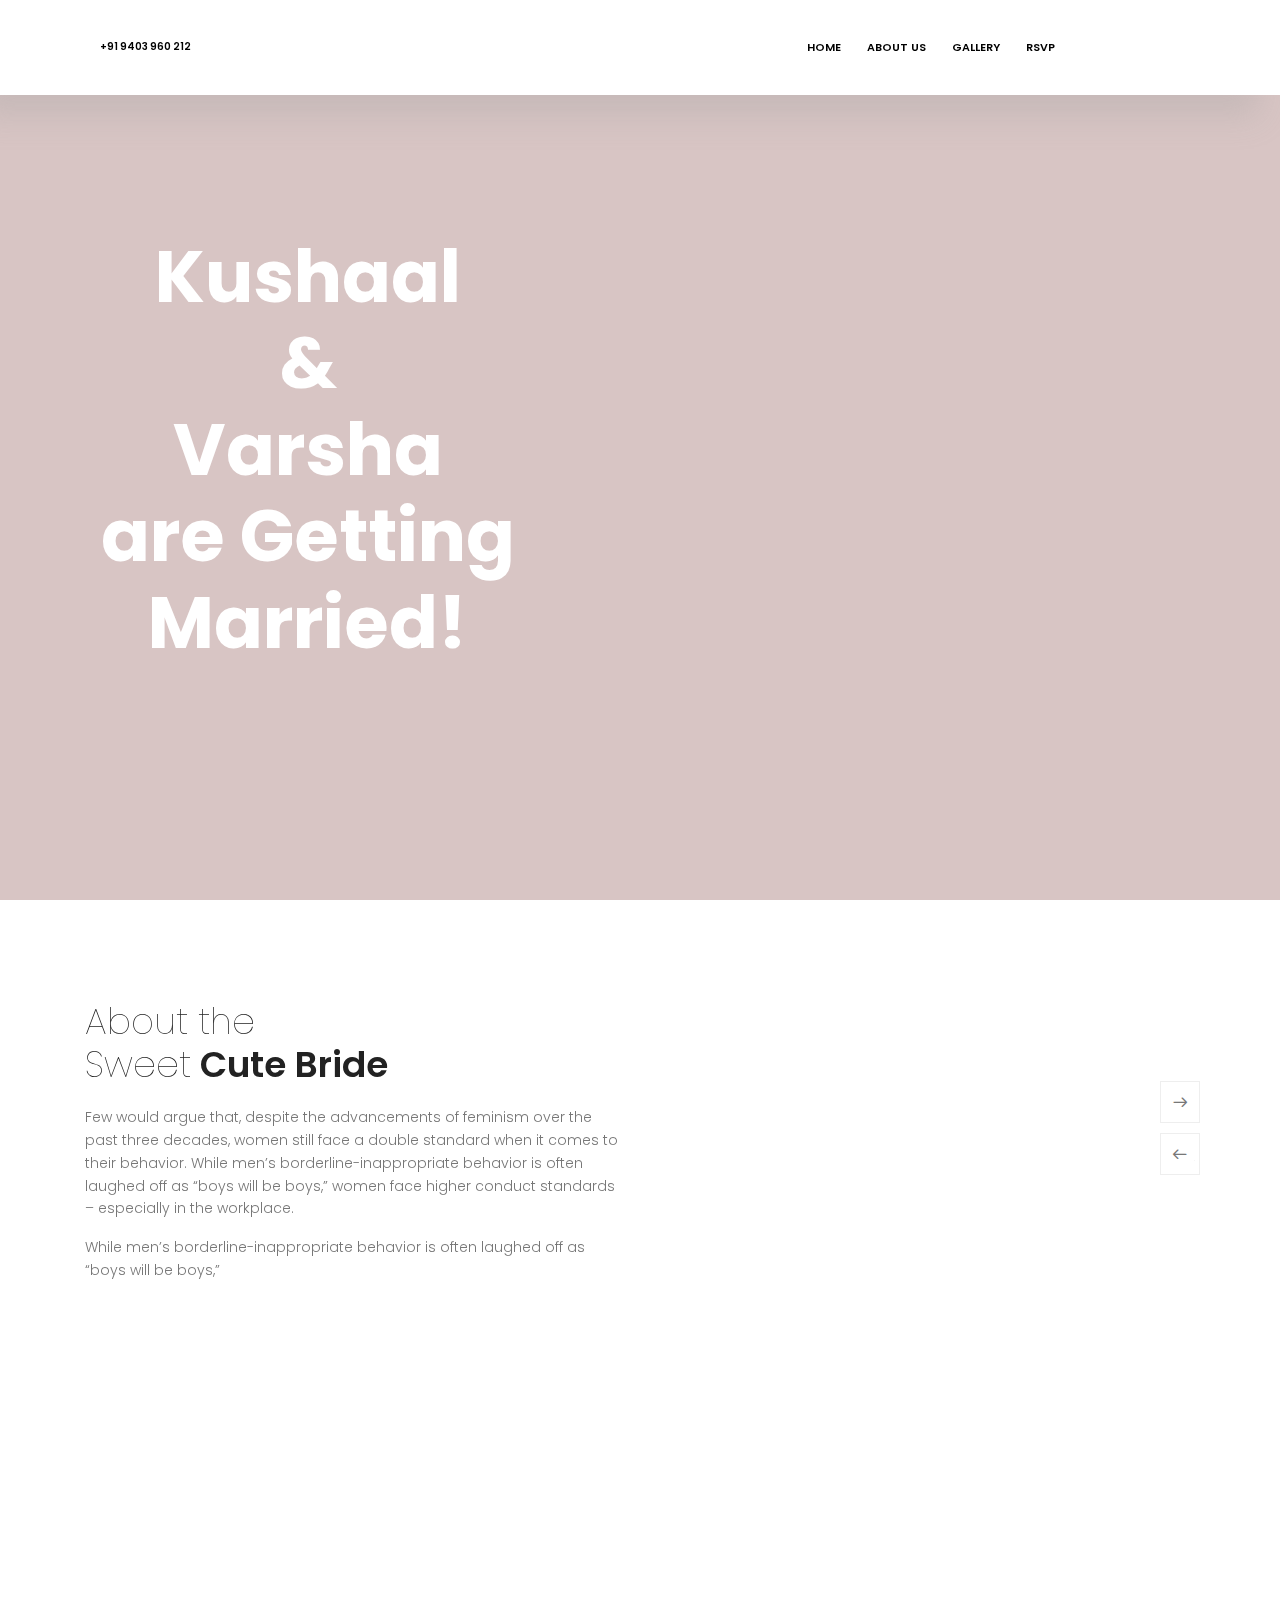
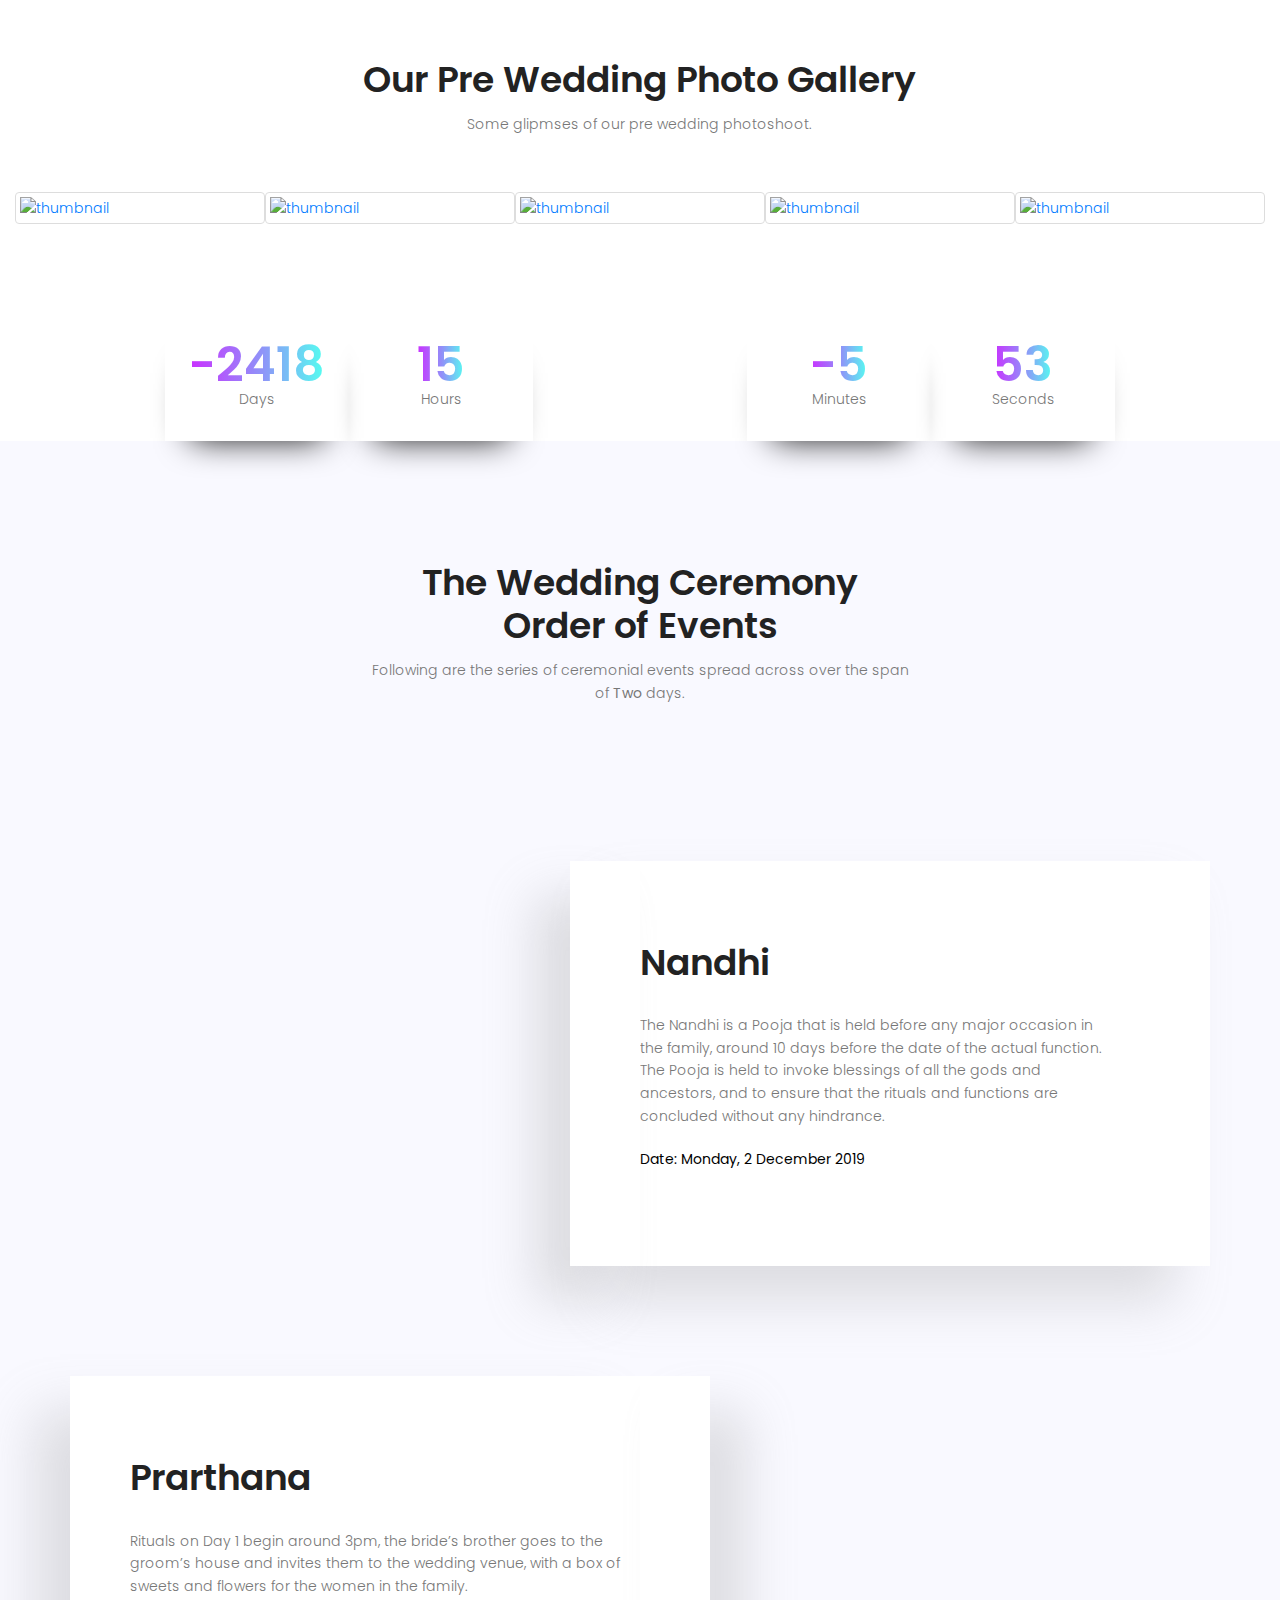
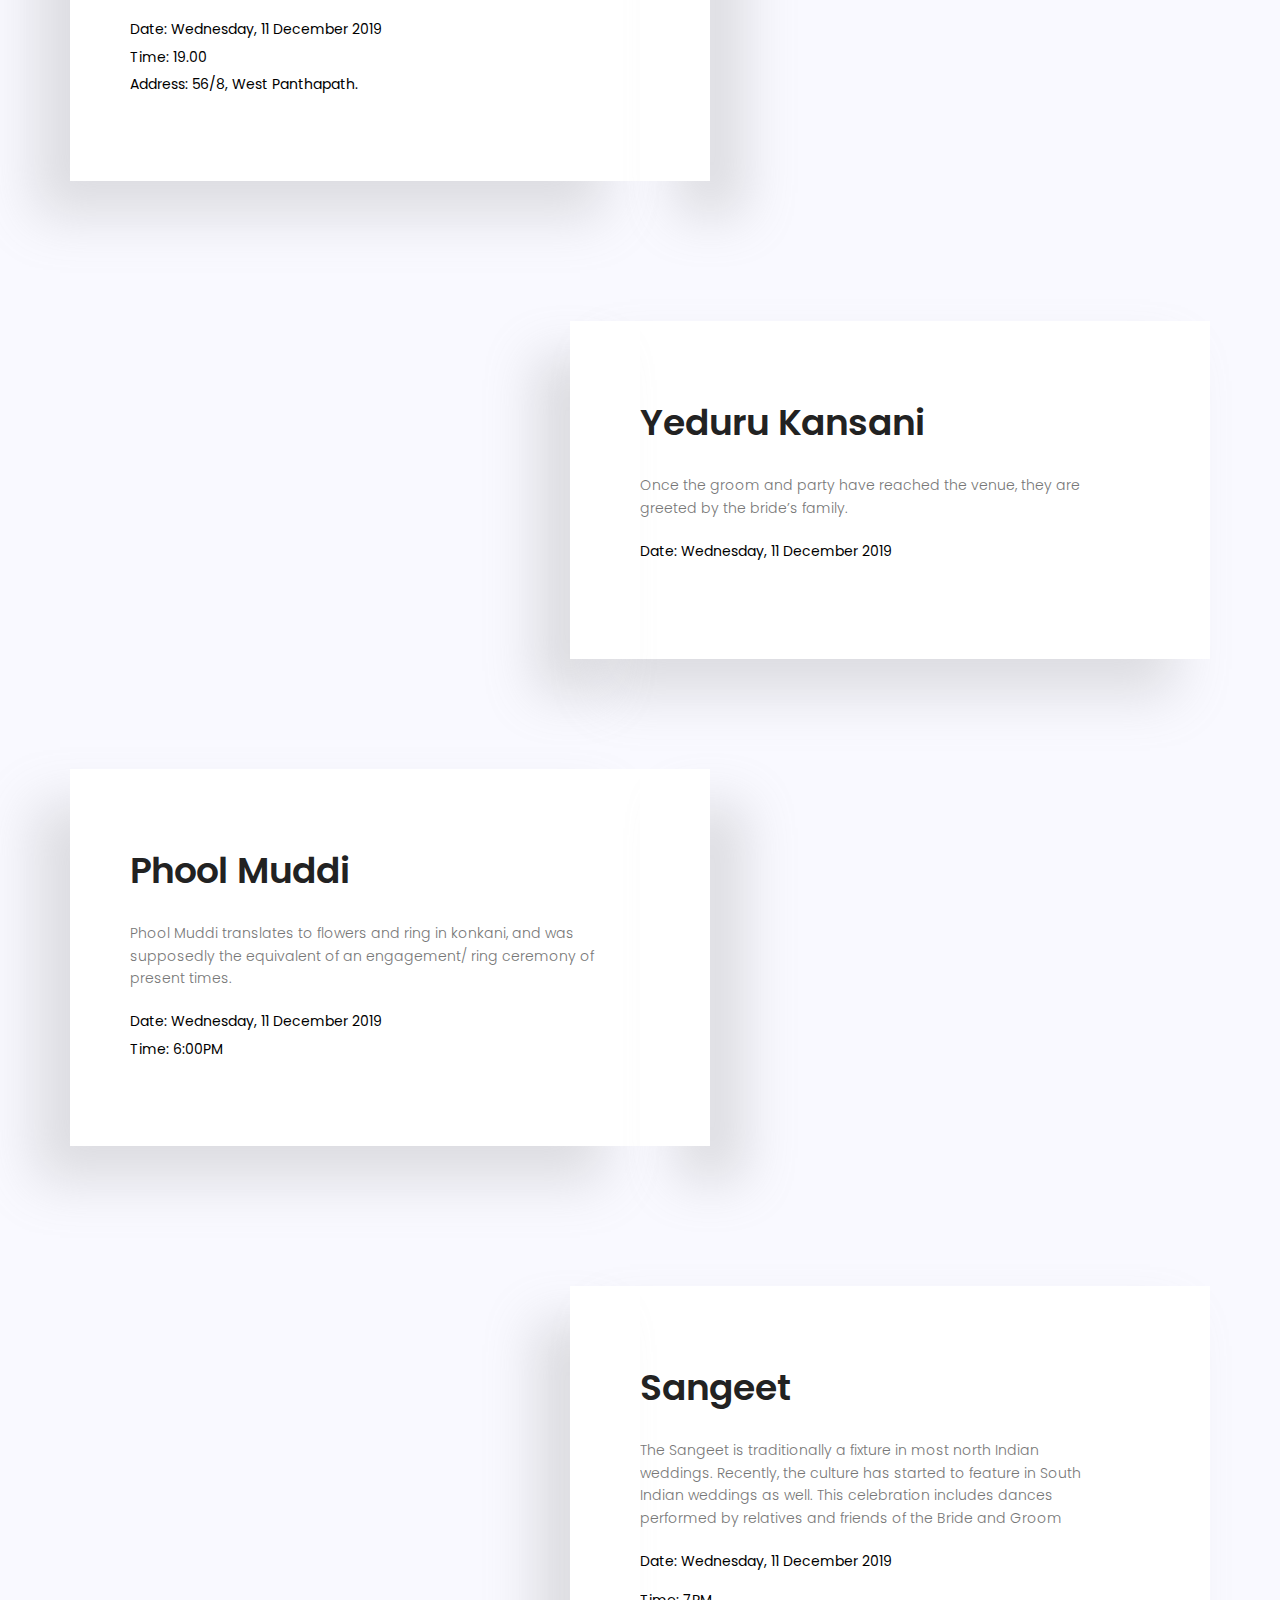
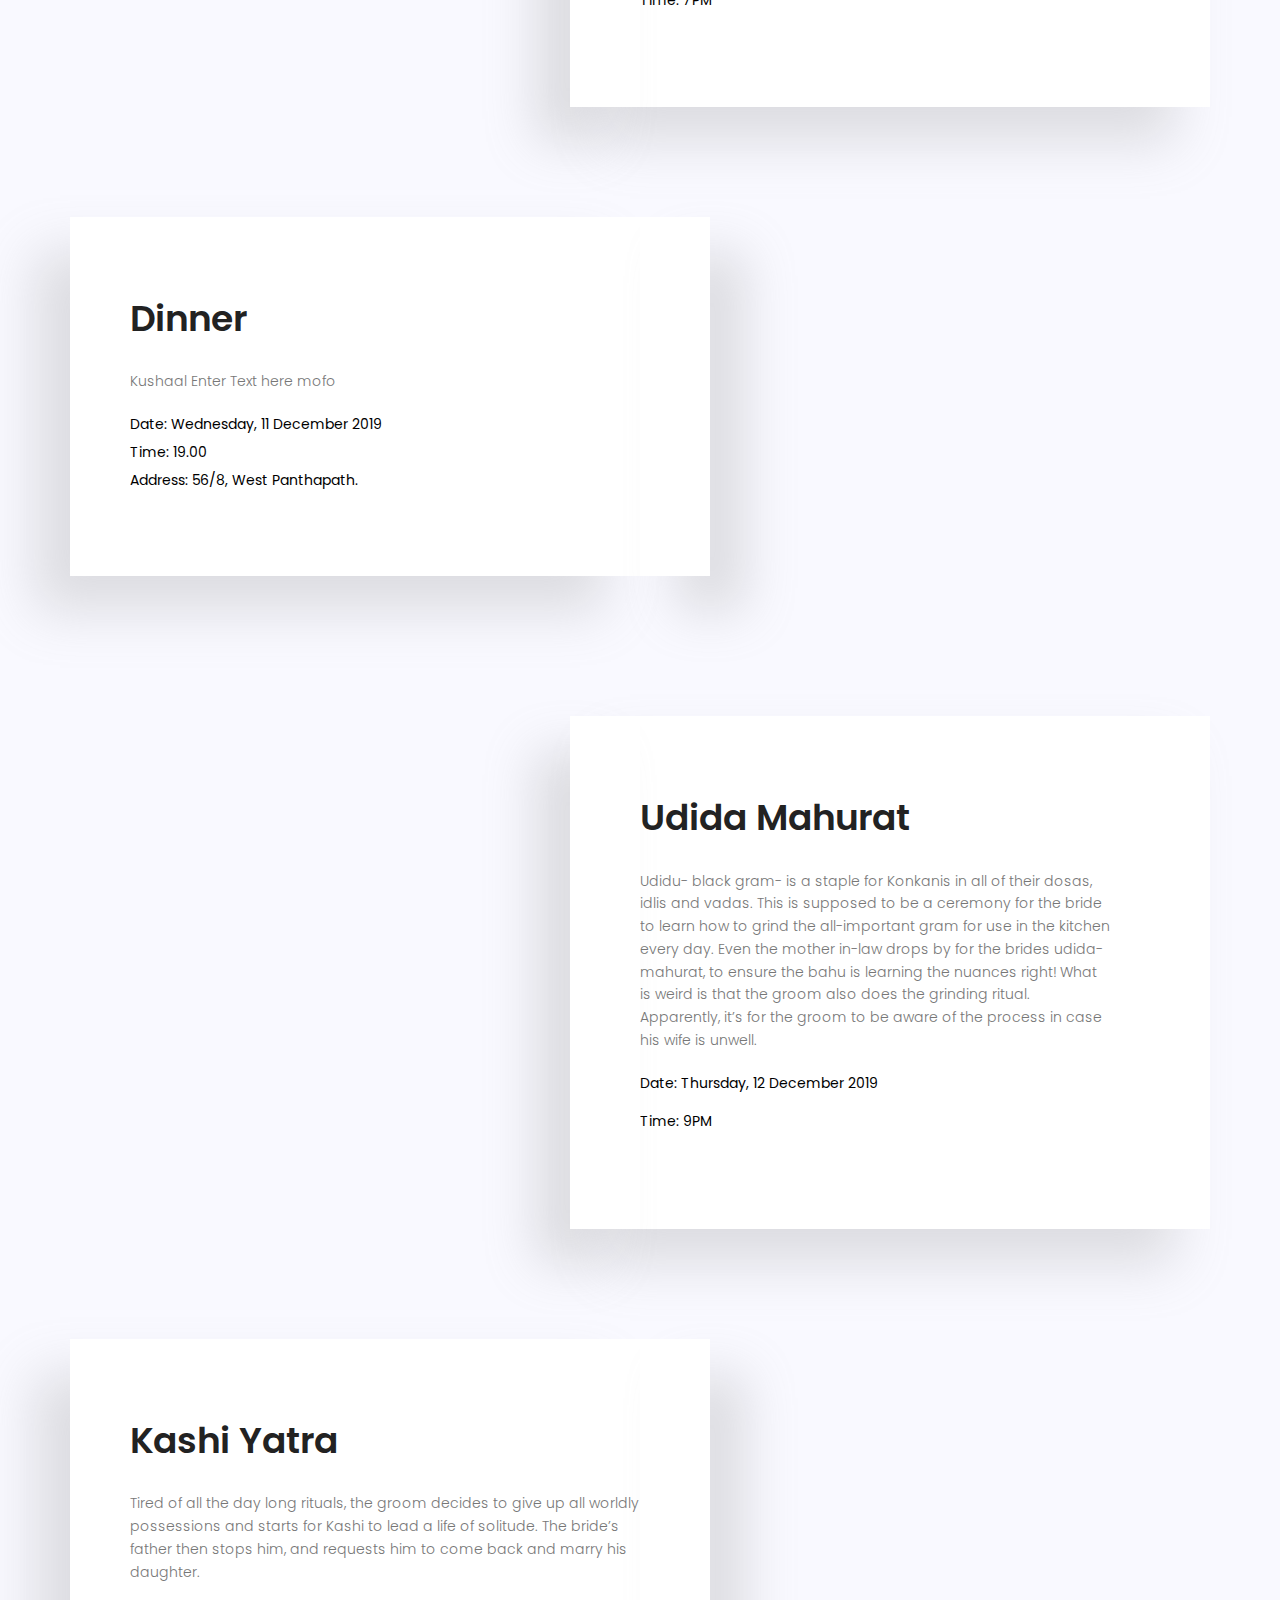
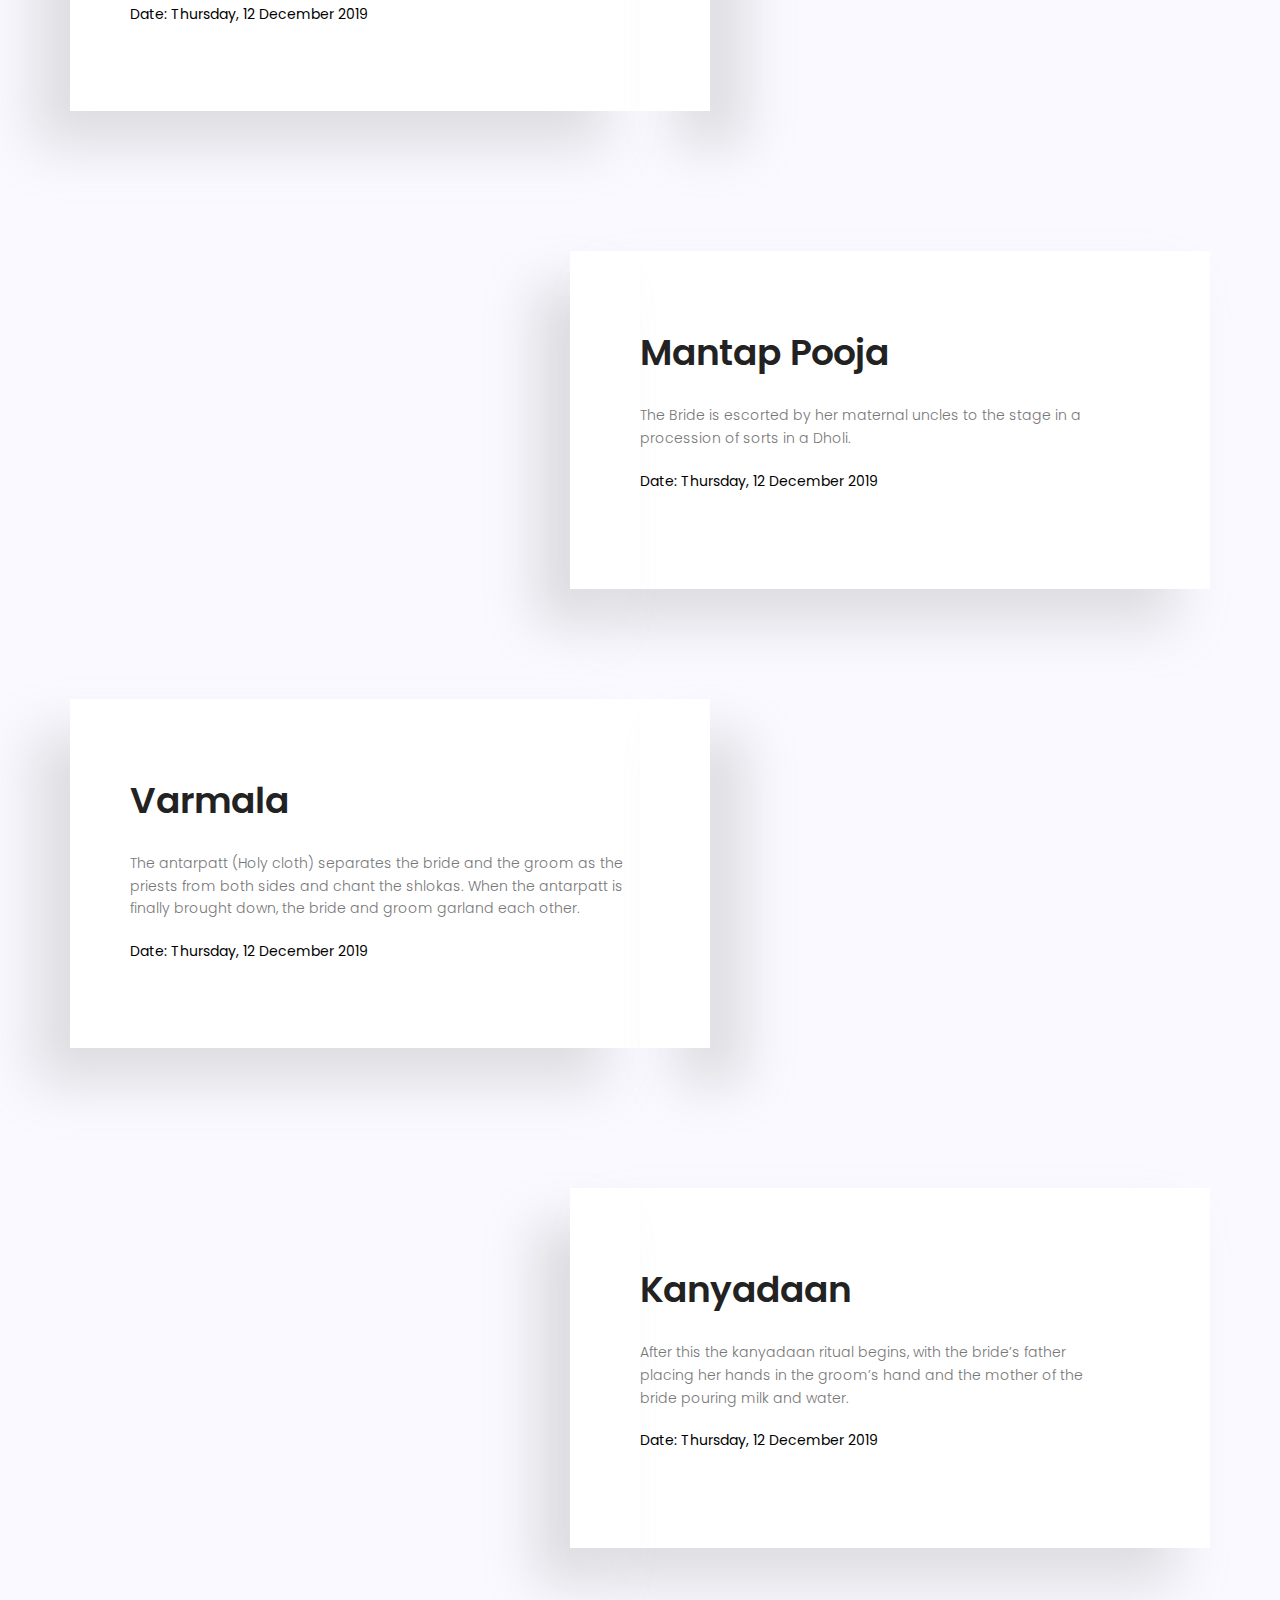
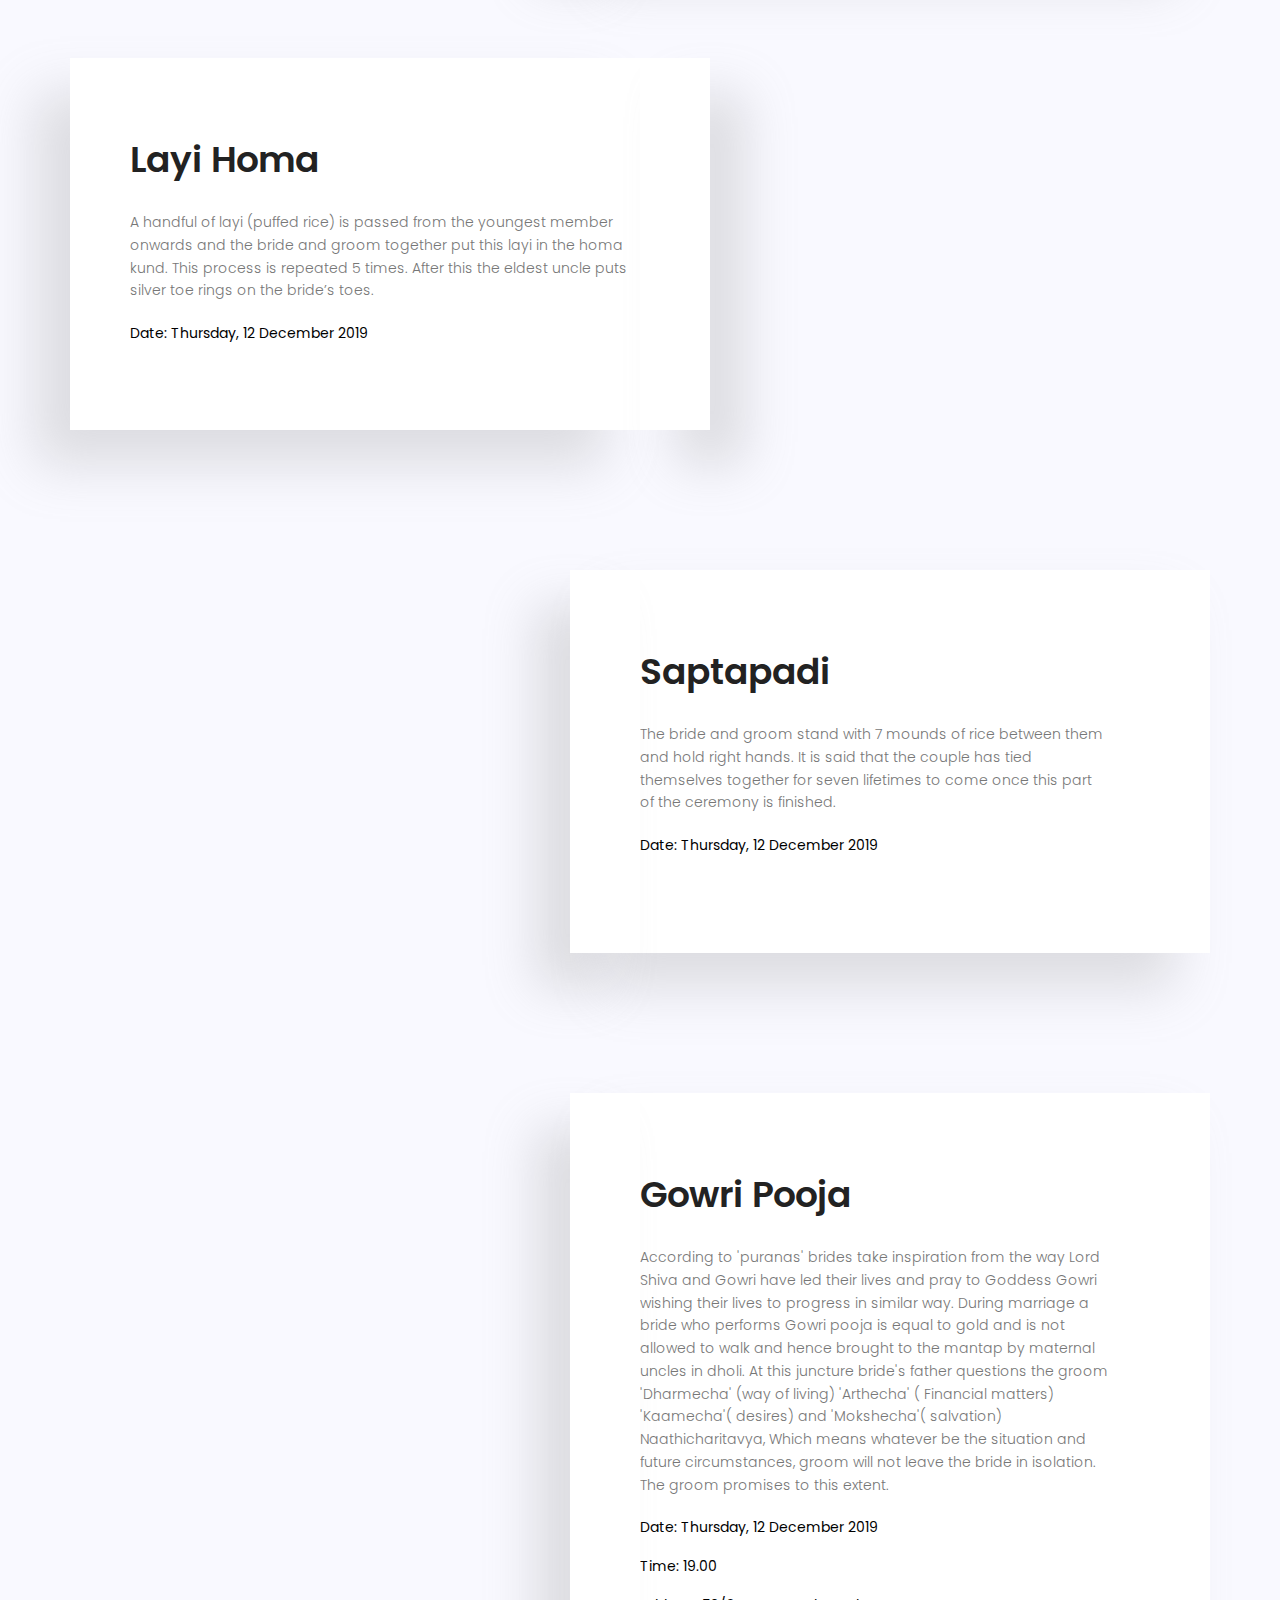
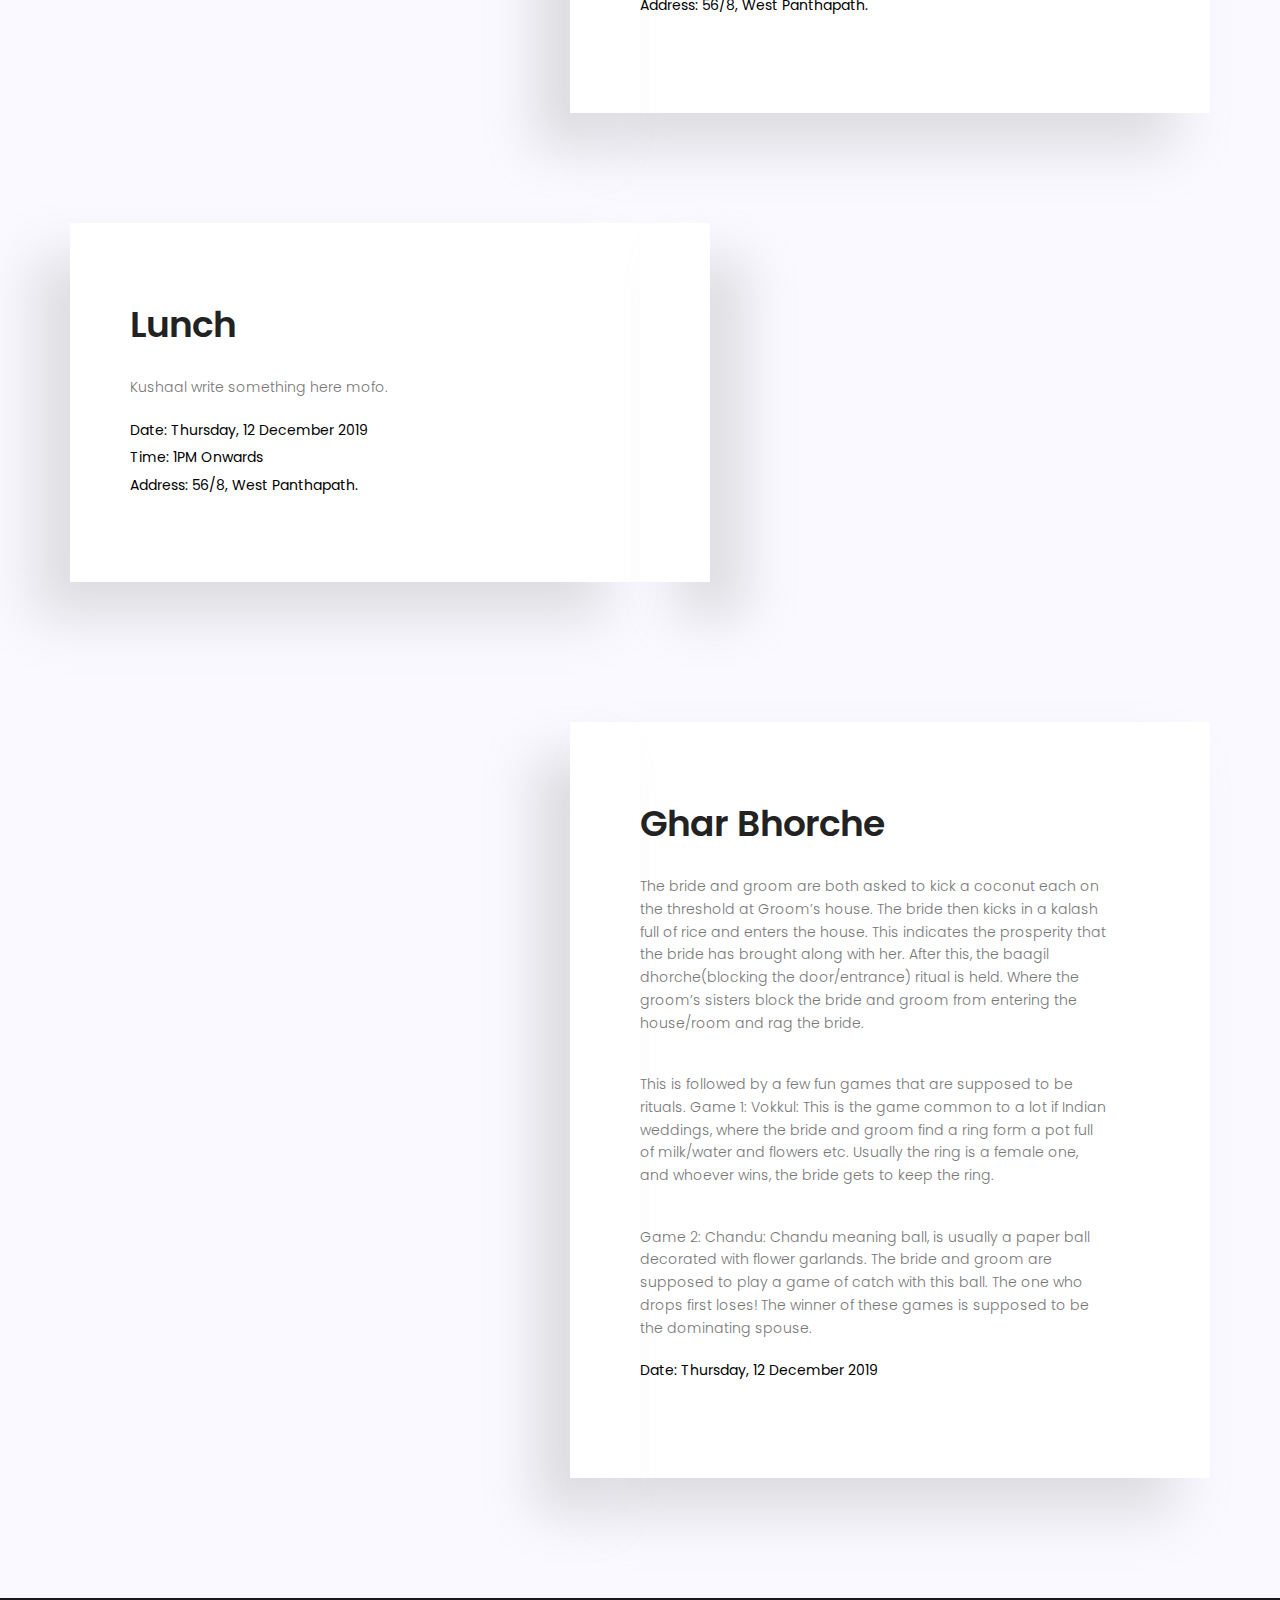
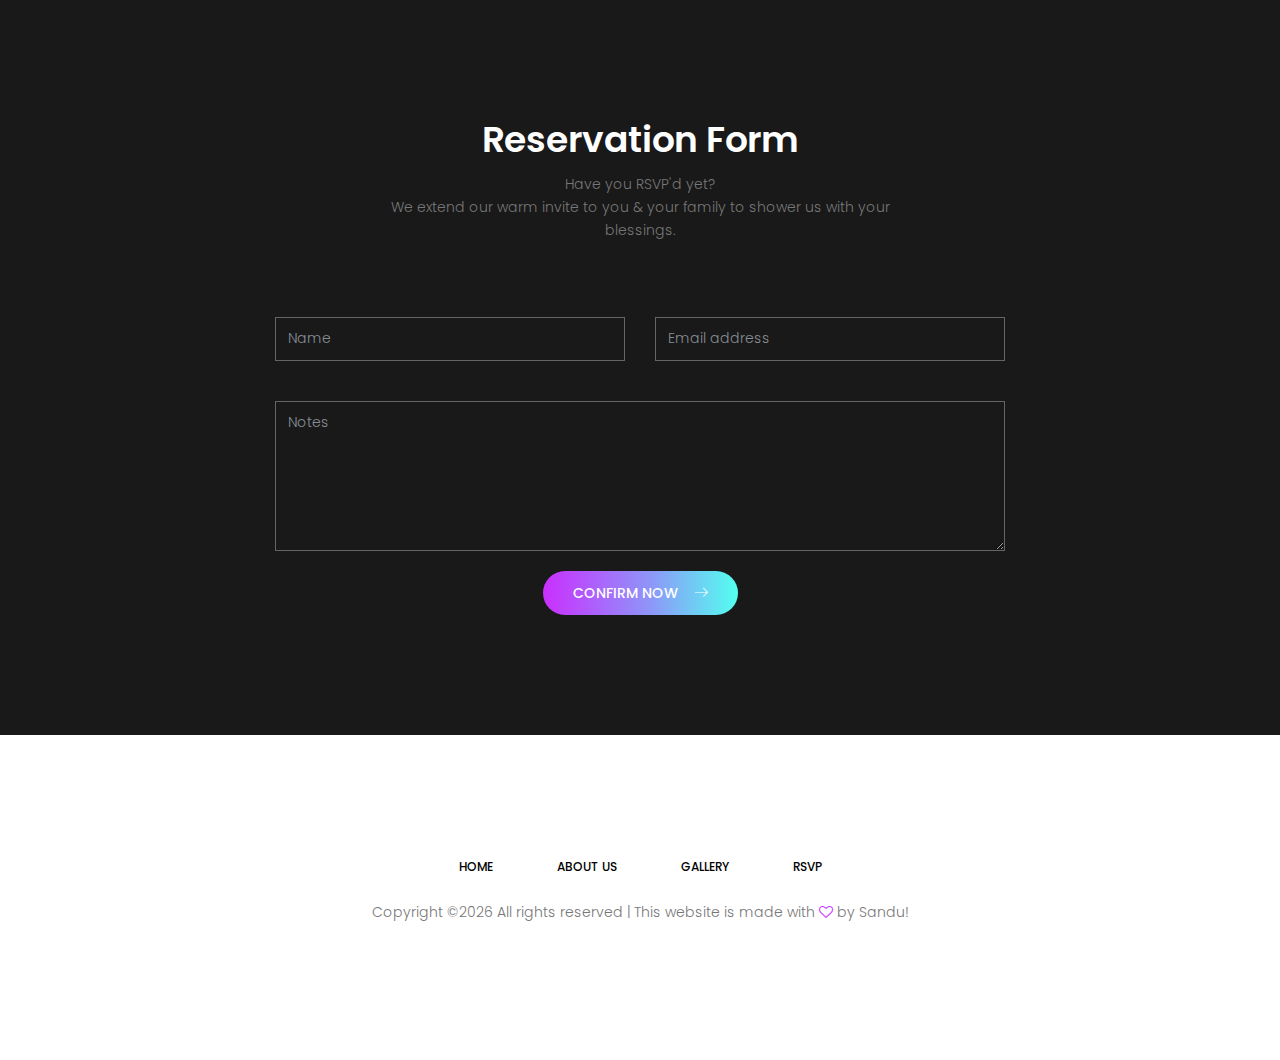
==== commit 10e75053: "1)Time adjusted, 2)added new events. 3)Mobile view made better" ====
--- a/index.html
+++ b/index.html
@@ -4,7 +4,7 @@
 		<!-- Mobile Specific Meta -->
 		<meta name="viewport" content="width=device-width, initial-scale=1, shrink-to-fit=no">
 		<!-- Favicon-->
-		<link rel="shortcut icon" href="img/fav.png">
+		<link rel="shortcut icon" href="images/fav.jpg">
 		<!-- Author Meta -->
 		<meta name="author" content="CodePixar">
 		<!-- Meta Description -->
@@ -80,10 +80,10 @@
 				<div class="overlay overlay-bg"></div>
 				<div class="container">
 						<div class="row fullscreen align-items-center" style="height: 915px;">
-							<div class="banner-content col-lg-5 col-md-12">
+							<div class="banner-content col-lg-5 col-md-2 col-sm-2 col-xs-2">
 								<h1>
 									Kushaal <br />&<br /> Varsha <br>
-									are Getting Married
+									are Getting Married!
 								</h1>
 							</div>
 						</div>
@@ -142,7 +142,7 @@
 			<section class="date-area">
 				<div class="container">
 					<div class="row justify-content-between date-section flex-row">
-							<h3 class="text-white">Wedding Day :     12 December 2019 at 19.00 pm</h3>					
+							<h3 class="text-white">Wedding Day :     12 December 2019 at 12:29PM</h3>					
 					</div>
 				</div>	
 			</section>
@@ -155,7 +155,7 @@
 						<div class="col-lg-8">
 							<h1>Our Pre Wedding Photo Gallery</h1>
 							<p>
-								Lorem ipsum dolor sit amet, consectetur adipisicing elit, sed do eiusmod tempor <br>incididunt ut labore  et dolore magna aliqua.
+								Some glipmses of our pre wedding photoshoot.
 							</p>							
 						</div>
 					</div>
@@ -221,9 +221,9 @@
 				<div class="container">
 					<div class="row headz justify-content-center">
 						<div class="col-lg-6">
-							<h1>Wedding Information</h1>
+							<h1>The Wedding Ceremony Order of Events</h1>
 							<p>
-								Lorem ipsum dolor sit amet, consectetur adipisicing elit, sed do eiusmod tempor incididunt ut labore  et dolore magna aliqua.
+								Following are the series of ceremonial events spread across over the span of <strong>Two</strong> days.
 							</p>							
 						</div>
 					</div>					
@@ -239,8 +239,8 @@
 								<p>The Nandhi is a Pooja that is held before any major occasion in the family, around 10 days before the date of the actual function. The Pooja is held to invoke blessings of all the gods and ancestors, and to ensure that the rituals and functions are concluded without any hindrance. </p>
 								<div class="meta">
 									<p>Date:  Monday, 2 December 2019</p>
-									<p>Time:  19.00</p>
-									<p>Address:  56/8, West Panthapath.</p>
+									<!-- <p>Time:  19.00</p> -->
+									<!-- <p>Address:  56/8, West Panthapath.</p> -->
 								</div>
 							</div>
 						</div>
@@ -259,7 +259,7 @@
 						</div>	
 						<div class="col-lg-6 col-md-12 text-center no-padding">
 							<div class="info-thumb">
-								<img src="img/info2.jpg" class="img-fluid" alt="">
+								<img src="images/rituals/prarthana.jpeg" class="img-fluid" alt="">
 							</div>
 						</div>											
 					</div>
@@ -273,65 +273,65 @@
 							<div class="info-content">
 								<h1>Yeduru Kansani</h1>
 								<p>Once the groom and party have reached the venue, they are greeted by the bride’s family.</p>
+								<div class="meta">
+									<p>Date:  Wednesday, 11 December 2019</p>
+									<!-- <p>Time:  19.00</p> -->
+									<!-- <p>Address:  56/8, West Panthapath.</p> -->
+								</div>
+							</div>
+						</div>
+					</div>
+					<div class="single-info row mt-50">
+						<div class="col-lg-6 col-md-12 mt-60 no-padding">
+							<div class="info-content2">
+								<h1>Phool Muddi</h1>
+								<p>Phool Muddi translates to flowers and ring in konkani, and was supposedly the equivalent of an engagement/ ring ceremony of present times.</p>
+								<div class="meta">
+									<p>Date:  Wednesday, 11 December 2019</p>
+									<p>Time:  6:00PM</p>
+									<!-- <p>Address:  56/8, West Panthapath.</p> -->
+								</div>
+							</div>
+						</div>	
+						<div class="col-lg-6 col-md-12 text-center no-padding">
+							<div class="info-thumb">
+								<img src="images/rituals/phool-muddi.png" class="img-fluid" alt="">
+							</div>
+						</div>											
+					</div>
+					<div class="single-info row mt-80">
+						<div class="col-lg-6 col-md-12 text-center no-padding">
+							<div class="info-thumb">
+								<img src="images/rituals/sangeet.png" class="img-fluid" alt="">
+							</div>
+						</div>
+						<div class="col-lg-6 col-md-12 mt-60 no-padding">
+							<div class="info-content">
+								<h1>Sangeet</h1>
+								<p>The Sangeet is traditionally a fixture in most north Indian weddings. Recently, the culture has started to feature in South Indian weddings as well. This celebration includes dances performed by relatives and friends of the Bride and Groom</p>
+								<div class="meta">
+									<p>Date:  Wednesday, 11 December 2019</p>
+									<p>Time:  7PM</p>
+									<!-- <p>Address:  56/8, West Panthapath.</p> -->
+								</div>
+							</div>
+						</div>
+					</div>
+					<div class="single-info row mt-50">
+						<div class="col-lg-6 col-md-12 mt-60 no-padding">
+							<div class="info-content2">
+								<h1>Dinner</h1>
+								<p>Kushaal Enter Text here mofo</p>
 								<div class="meta">
 									<p>Date:  Wednesday, 11 December 2019</p>
 									<p>Time:  19.00</p>
 									<p>Address:  56/8, West Panthapath.</p>
 								</div>
 							</div>
-						</div>
-					</div>
-					<div class="single-info row mt-50">
-						<div class="col-lg-6 col-md-12 mt-60 no-padding">
-							<div class="info-content2">
-								<h1>Phool Muddi</h1>
-								<p>Phool Muddi translates to flowers and ring in konkani, and was supposedly the equivalent of an engagement/ ring ceremony of present times.</p>
-								<div class="meta">
-									<p>Date:  Wednesday, 11 December 2019</p>
-									<p>Time:  19.00</p>
-									<p>Address:  56/8, West Panthapath.</p>
-								</div>
-							</div>
 						</div>	
 						<div class="col-lg-6 col-md-12 text-center no-padding">
 							<div class="info-thumb">
-								<img src="images/rituals/phool-muddi.png" class="img-fluid" alt="">
-							</div>
-						</div>											
-					</div>
-					<div class="single-info row mt-80">
-						<div class="col-lg-6 col-md-12 text-center no-padding">
-							<div class="info-thumb">
-								<img src="images/rituals/sangeet.png" class="img-fluid" alt="">
-							</div>
-						</div>
-						<div class="col-lg-6 col-md-12 mt-60 no-padding">
-							<div class="info-content">
-								<h1>Sangeet</h1>
-								<p>The Sangeet is traditionally a fixture in most north Indian weddings. Recently, the culture has started to feature in South Indian weddings as well. This celebration includes dances performed by relatives and friends of the Bride and Groom</p>
-								<div class="meta">
-									<p>Date:  Wednesday, 11 December 2019</p>
-									<p>Time:  19.00</p>
-									<p>Address:  56/8, West Panthapath.</p>
-								</div>
-							</div>
-						</div>
-					</div>
-					<div class="single-info row mt-50">
-						<div class="col-lg-6 col-md-12 mt-60 no-padding">
-							<div class="info-content2">
-								<h1>Dinner</h1>
-								<p>Kushaal Enter Text here mofo</p>
-								<div class="meta">
-									<p>Date:  Wednesday, 11 December 2019</p>
-									<p>Time:  19.00</p>
-									<p>Address:  56/8, West Panthapath.</p>
-								</div>
-							</div>
-						</div>	
-						<div class="col-lg-6 col-md-12 text-center no-padding">
-							<div class="info-thumb">
-								<img src="img/info2.jpg" class="img-fluid" alt="">
+								<img src="images/rituals/dinner.png" class="img-fluid" alt="">
 							</div>
 						</div>											
 					</div>
@@ -347,8 +347,8 @@
 								<p>Udidu- black gram- is a staple for Konkanis in all of their dosas, idlis and vadas. This is supposed to be a ceremony for the bride to learn how to grind the all-important gram for use in the kitchen every day. Even the mother in-law drops by for the brides udida-mahurat, to ensure the bahu is learning the nuances right! What is weird is that the groom also does the grinding ritual. Apparently, it’s for the groom to be aware of the process in case his wife is unwell. </p>
 								<div class="meta">
 									<p>Date:  Thursday, 12 December 2019</p>
-									<p>Time:  19.00</p>
-									<p>Address:  56/8, West Panthapath.</p>
+									<p>Time:  9PM</p>
+									<!-- <p>Address:  56/8, West Panthapath.</p> -->
 								</div>
 							</div>
 						</div>
@@ -360,8 +360,8 @@
 								<p>Tired of all the day long rituals, the groom decides to give up all worldly possessions and starts for Kashi to lead a life of solitude. The bride’s father then stops him, and requests him to come back and marry his daughter.</p>
 								<div class="meta">
 									<p>Date:  Thursday, 12 December 2019</p>
-									<p>Time:  19.00</p>
-									<p>Address:  56/8, West Panthapath.</p>
+									<!-- <p>Time:  19.00</p> -->
+									<!-- <p>Address:  56/8, West Panthapath.</p> -->
 								</div>
 							</div>
 						</div>	
@@ -383,8 +383,8 @@
 								<p>The Bride is escorted by her maternal uncles to the stage in a procession of sorts in a Dholi.</p>
 								<div class="meta">
 									<p>Date:  Thursday, 12 December 2019</p>
-									<p>Time:  19.00</p>
-									<p>Address:  56/8, West Panthapath.</p>
+									<!-- <p>Time:  19.00</p> -->
+									<!-- <p>Address:  56/8, West Panthapath.</p> -->
 								</div>
 							</div>
 						</div>
@@ -397,8 +397,8 @@
 When the antarpatt is finally brought down, the bride and groom garland each other.</p>
 								<div class="meta">
 									<p>Date:  Thursday, 12 December 2019</p>
-									<p>Time:  19.00</p>
-									<p>Address:  56/8, West Panthapath.</p>
+									<!-- <p>Time:  12:29PM</p> -->
+									<!-- <p>Address:  56/8, West Panthapath.</p> -->
 								</div>
 							</div>
 						</div>	
@@ -420,8 +420,8 @@
 								<p>After this the kanyadaan ritual begins, with the bride’s father placing her hands in the groom’s hand and the mother of the bride pouring milk and water.</p>
 								<div class="meta">
 									<p>Date:  Thursday, 12 December 2019</p>
-									<p>Time:  19.00</p>
-									<p>Address:  56/8, West Panthapath.</p>
+									<!-- <p>Time:  19.00</p> -->
+									<!-- <p>Address:  56/8, West Panthapath.</p> -->
 								</div>
 							</div>
 						</div>
@@ -433,35 +433,54 @@
 								<p>A handful of layi (puffed rice) is passed from the youngest member onwards and the bride and groom together put this layi in the homa kund. This process is repeated 5 times. After this the eldest uncle puts silver toe rings on the bride’s toes.</p>
 								<div class="meta">
 									<p>Date:  Thursday, 12 December 2019</p>
+									<!-- <p>Time:  19.00</p> -->
+									<!-- <p>Address:  56/8, West Panthapath.</p> -->
+								</div>
+							</div>
+						</div>	
+						<div class="col-lg-6 col-md-12 text-center no-padding">
+							<div class="info-thumb">
+								<img src="images/rituals/layi-homa.png" class="img-fluid" alt="">
+							</div>
+						</div>											
+					</div>
+					<div class="single-info row mt-80">
+						<div class="col-lg-6 col-md-12 text-center no-padding">
+							<div class="info-thumb">
+								<img src="images/rituals/saptapadi.png" class="img-fluid" alt="">
+							</div>
+						</div>
+						<div class="col-lg-6 col-md-12 mt-60 no-padding">
+							<div class="info-content">
+								<h1>Saptapadi</h1>
+								<p>The bride and groom stand with 7 mounds of rice between them and hold right hands. It is said that the couple has tied themselves together for seven lifetimes to come once this part of the ceremony is finished.</p>
+								<div class="meta">
+									<p>Date:  Thursday, 12 December 2019</p>
+									<!-- <p>Time:  19.00</p> -->
+									<!-- <p>Address:  56/8, West Panthapath.</p> -->
+								</div>
+							</div>
+						</div>
+					</div>
+					<div class="single-info row mt-80">
+						<div class="col-lg-6 col-md-12 text-center no-padding">
+							<div class="info-thumb">
+								<img src="images/rituals/gouri-pooja.jpeg" class="img-fluid" alt="">
+							</div>
+						</div>
+						<div class="col-lg-6 col-md-12 mt-60 no-padding">
+							<div class="info-content">
+								<h1>Gowri Pooja</h1>
+								<p>According to 'puranas' brides take inspiration from the way Lord Shiva and Gowri have led their lives and pray to Goddess Gowri wishing their lives to progress in similar way. During marriage a bride who performs Gowri pooja is equal to gold and is not allowed to walk and hence brought to the mantap by maternal uncles in dholi. 
+At this juncture bride's father questions the groom 'Dharmecha' (way of living) 'Arthecha' ( Financial matters) 'Kaamecha'( desires) and 'Mokshecha'( salvation) Naathicharitavya, Which means whatever be the situation and future circumstances, groom will not leave the bride in isolation. The groom promises to this extent.</p>
+								<div class="meta">
+									<p>Date:  Thursday, 12 December 2019</p>
 									<p>Time:  19.00</p>
 									<p>Address:  56/8, West Panthapath.</p>
 								</div>
 							</div>
-						</div>	
-						<div class="col-lg-6 col-md-12 text-center no-padding">
-							<div class="info-thumb">
-								<img src="images/rituals/layi-homa.png" class="img-fluid" alt="">
-							</div>
-						</div>											
-					</div>
-					<div class="single-info row mt-80">
-						<div class="col-lg-6 col-md-12 text-center no-padding">
-							<div class="info-thumb">
-								<img src="images/rituals/saptapadi.png" class="img-fluid" alt="">
-							</div>
-						</div>
-						<div class="col-lg-6 col-md-12 mt-60 no-padding">
-							<div class="info-content">
-								<h1>Saptapadi</h1>
-								<p>The bride and groom stand with 7 mounds of rice between them and hold right hands. It is said that the couple has tied themselves together for seven lifetimes to come once this part of the ceremony is finished.</p>
-								<div class="meta">
-									<p>Date:  Thursday, 12 December 2019</p>
-									<p>Time:  19.00</p>
-									<p>Address:  56/8, West Panthapath.</p>
-								</div>
-							</div>
-						</div>
-					</div>
+						</div>
+					</div>					
 					<div class="single-info row mt-50">
 						<div class="col-lg-6 col-md-12 mt-60 no-padding">
 							<div class="info-content2">
@@ -469,7 +488,7 @@
 								<p>Kushaal write something here mofo.</p>
 								<div class="meta">
 									<p>Date:  Thursday, 12 December 2019</p>
-									<p>Time:  19.00</p>
+									<p>Time:  1PM Onwards</p>
 									<p>Address:  56/8, West Panthapath.</p>
 								</div>
 							</div>
@@ -502,8 +521,8 @@
 </p>
 								<div class="meta">
 									<p>Date:  Thursday, 12 December 2019</p>
-									<p>Time:  19.00</p>
-									<p>Address:  56/8, West Panthapath.</p>
+									<!-- <p>Time:  19.00</p> -->
+									<!-- <p>Address:  56/8, West Panthapath.</p> -->
 								</div>
 							</div>
 						</div>
@@ -521,7 +540,7 @@
 						<div class="col-lg-6">
 							<h1 class="text-white">Reservation Form</h1>
 							<p>
-								Lorem ipsum dolor sit amet, consectetur adipisicing elit, sed do eiusmod tempor incididunt ut labore  et dolore magna aliqua.
+								Have you RSVP'd yet? <br />We extend our warm invite to you & your family to shower us with your blessings.
 							</p>							
 						</div>
 					</div>					
@@ -564,14 +583,15 @@
 								<li><a href="#gallery">Gallery</a></li>
 								<li><a href="#reservation">RSVP</a></li>
 							</ul>
-							<div class="footer-social">
+<!-- 							<div class="footer-social">
 								<a href="#"><i class="fa fa-facebook"></i></a>
 								<a href="#"><i class="fa fa-twitter"></i></a>
 								<a href="#"><i class="fa fa-dribbble"></i></a>
 								<a href="#"><i class="fa fa-behance"></i></a>
-							</div>								
+							</div>	 -->							
 						</div>					
 					</div>
+					<br />
 					<div class="row footer-bottom justify-content-center">
 						<!-- Link back to Colorlib can't be removed. Template is licensed under CC BY 3.0. -->
 						<p class="col-lg-8 col-sm-12 footer-text">Copyright &copy;<script>document.write(new Date().getFullYear());</script> All rights reserved | This website is made with <i class="fa fa-heart-o" aria-hidden="true"></i> by Sandu!</p>
--- a/css/main.css
+++ b/css/main.css
@@ -2225,7 +2225,9 @@
 
 @media (max-width: 414px) {
   .banner-content h1 {
-    font-size: 40px;
+    font-size: 22px;
+    position: absolute;
+    top:-175px;
   }
 }
 
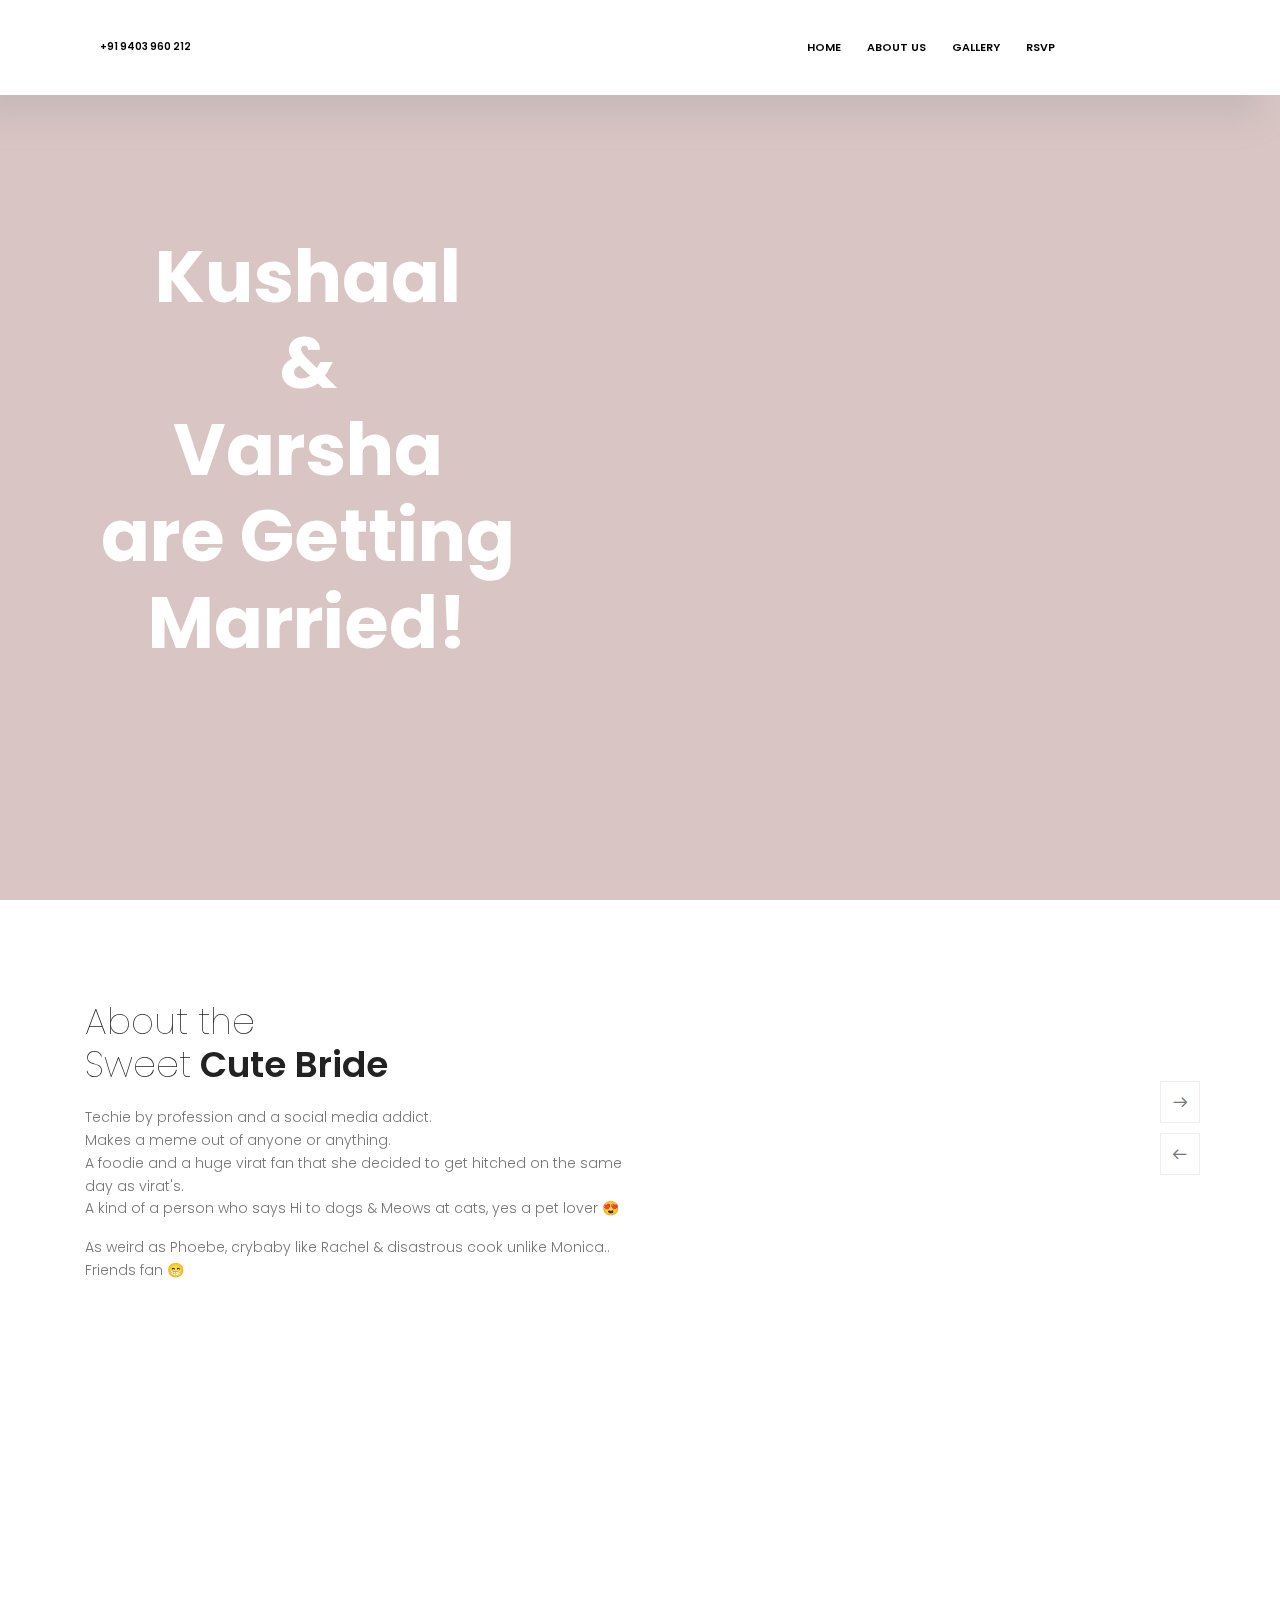
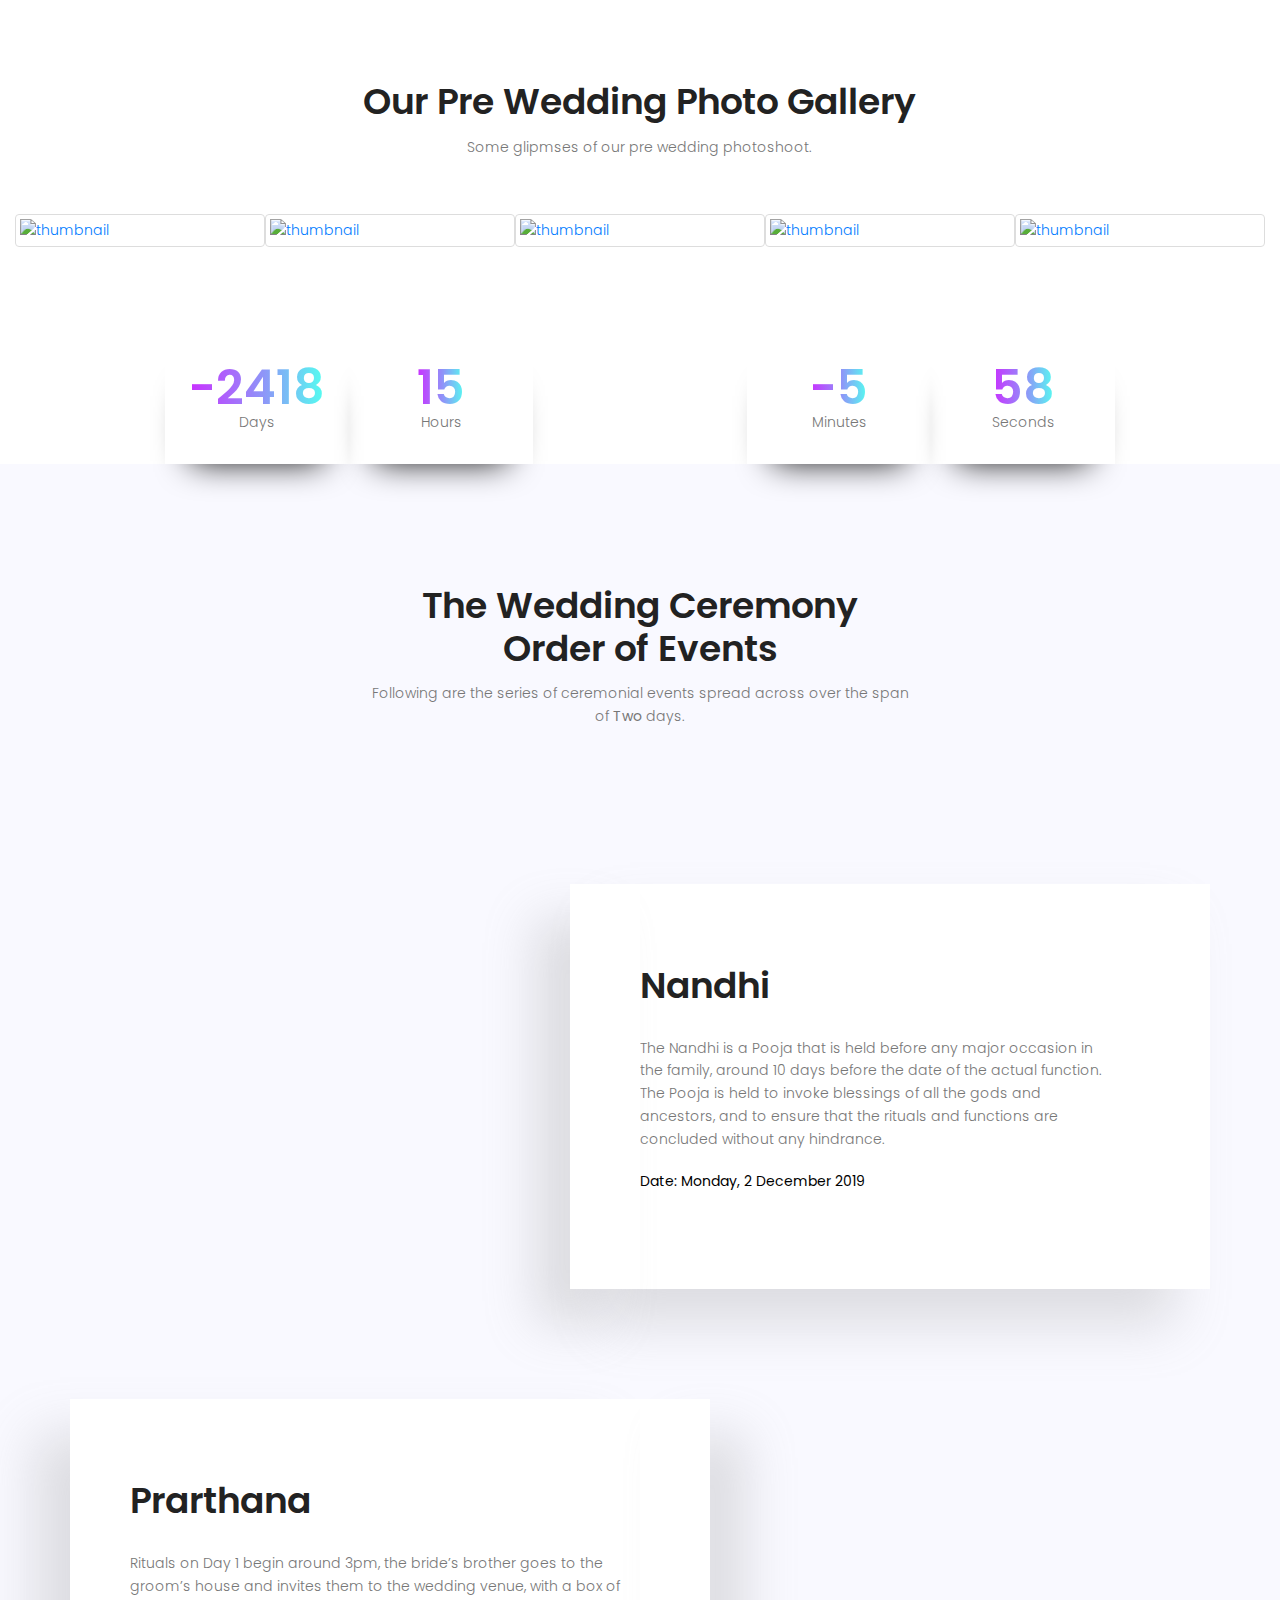
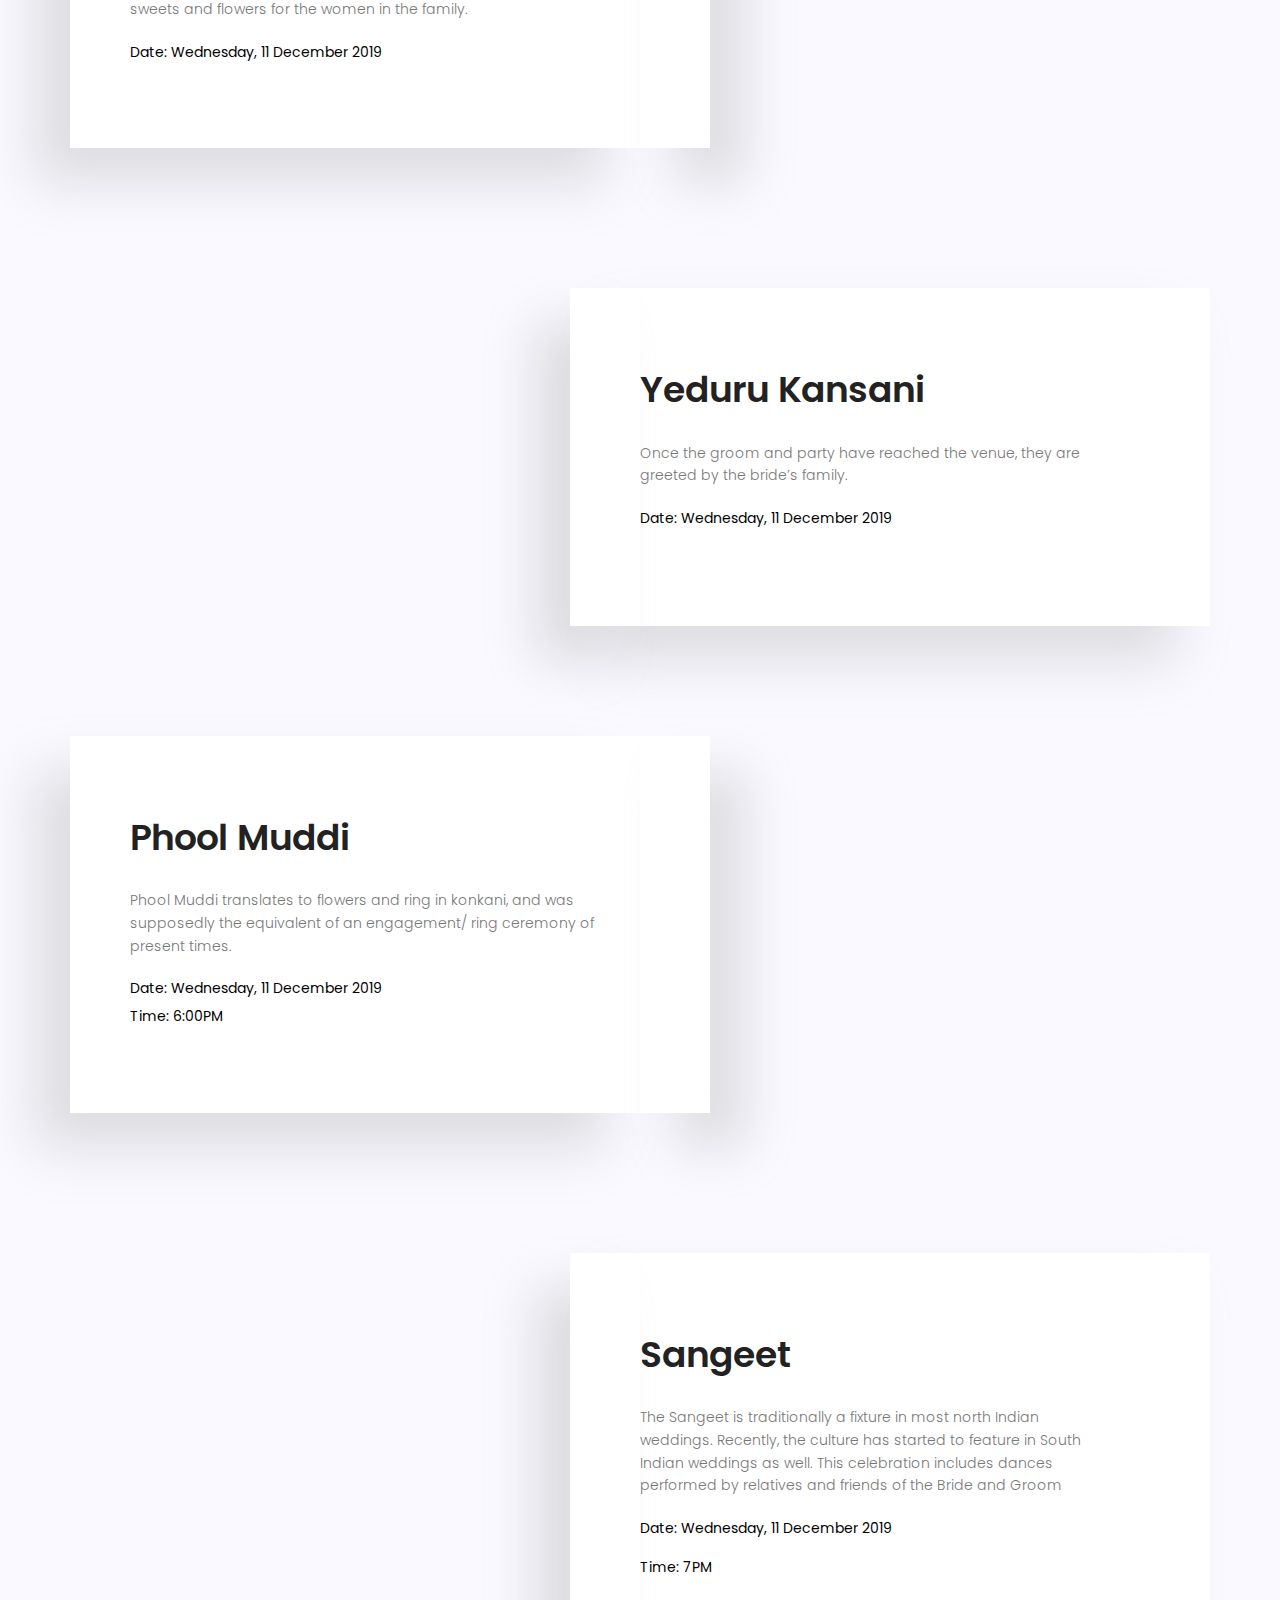
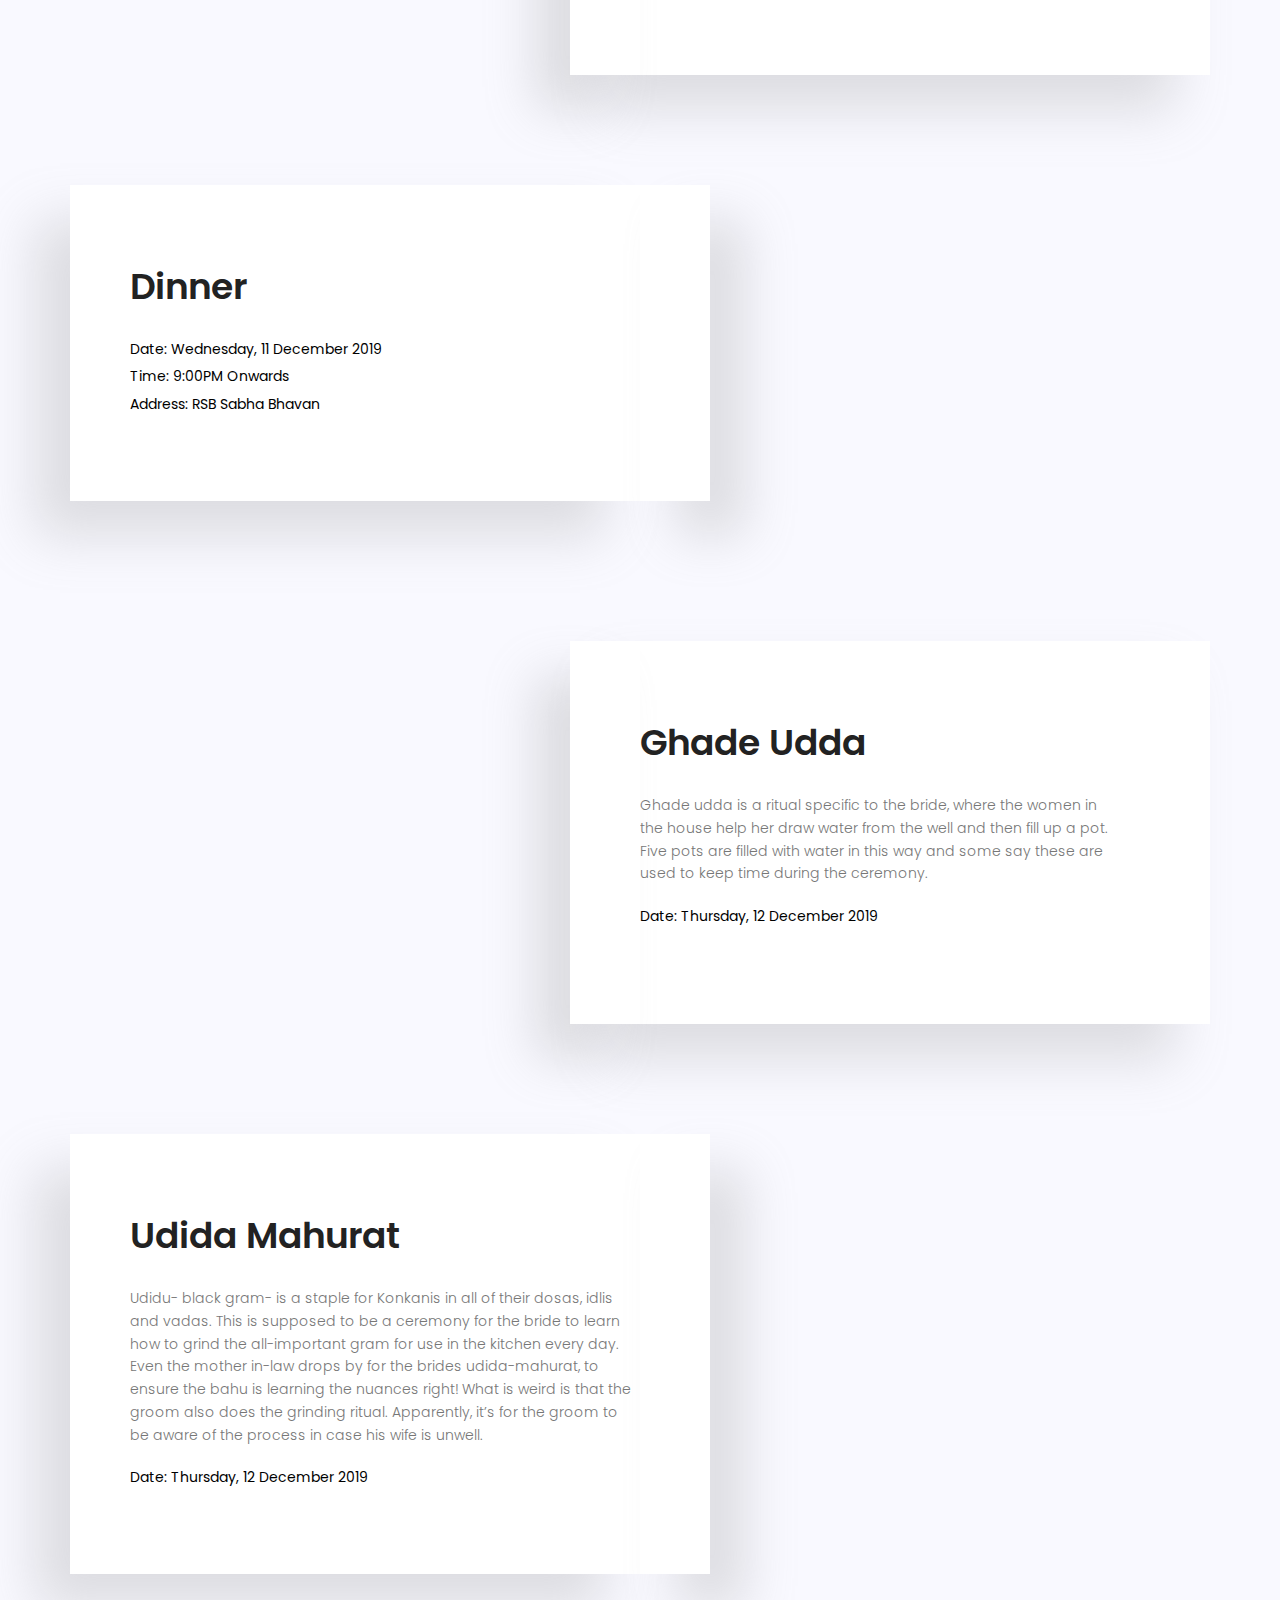
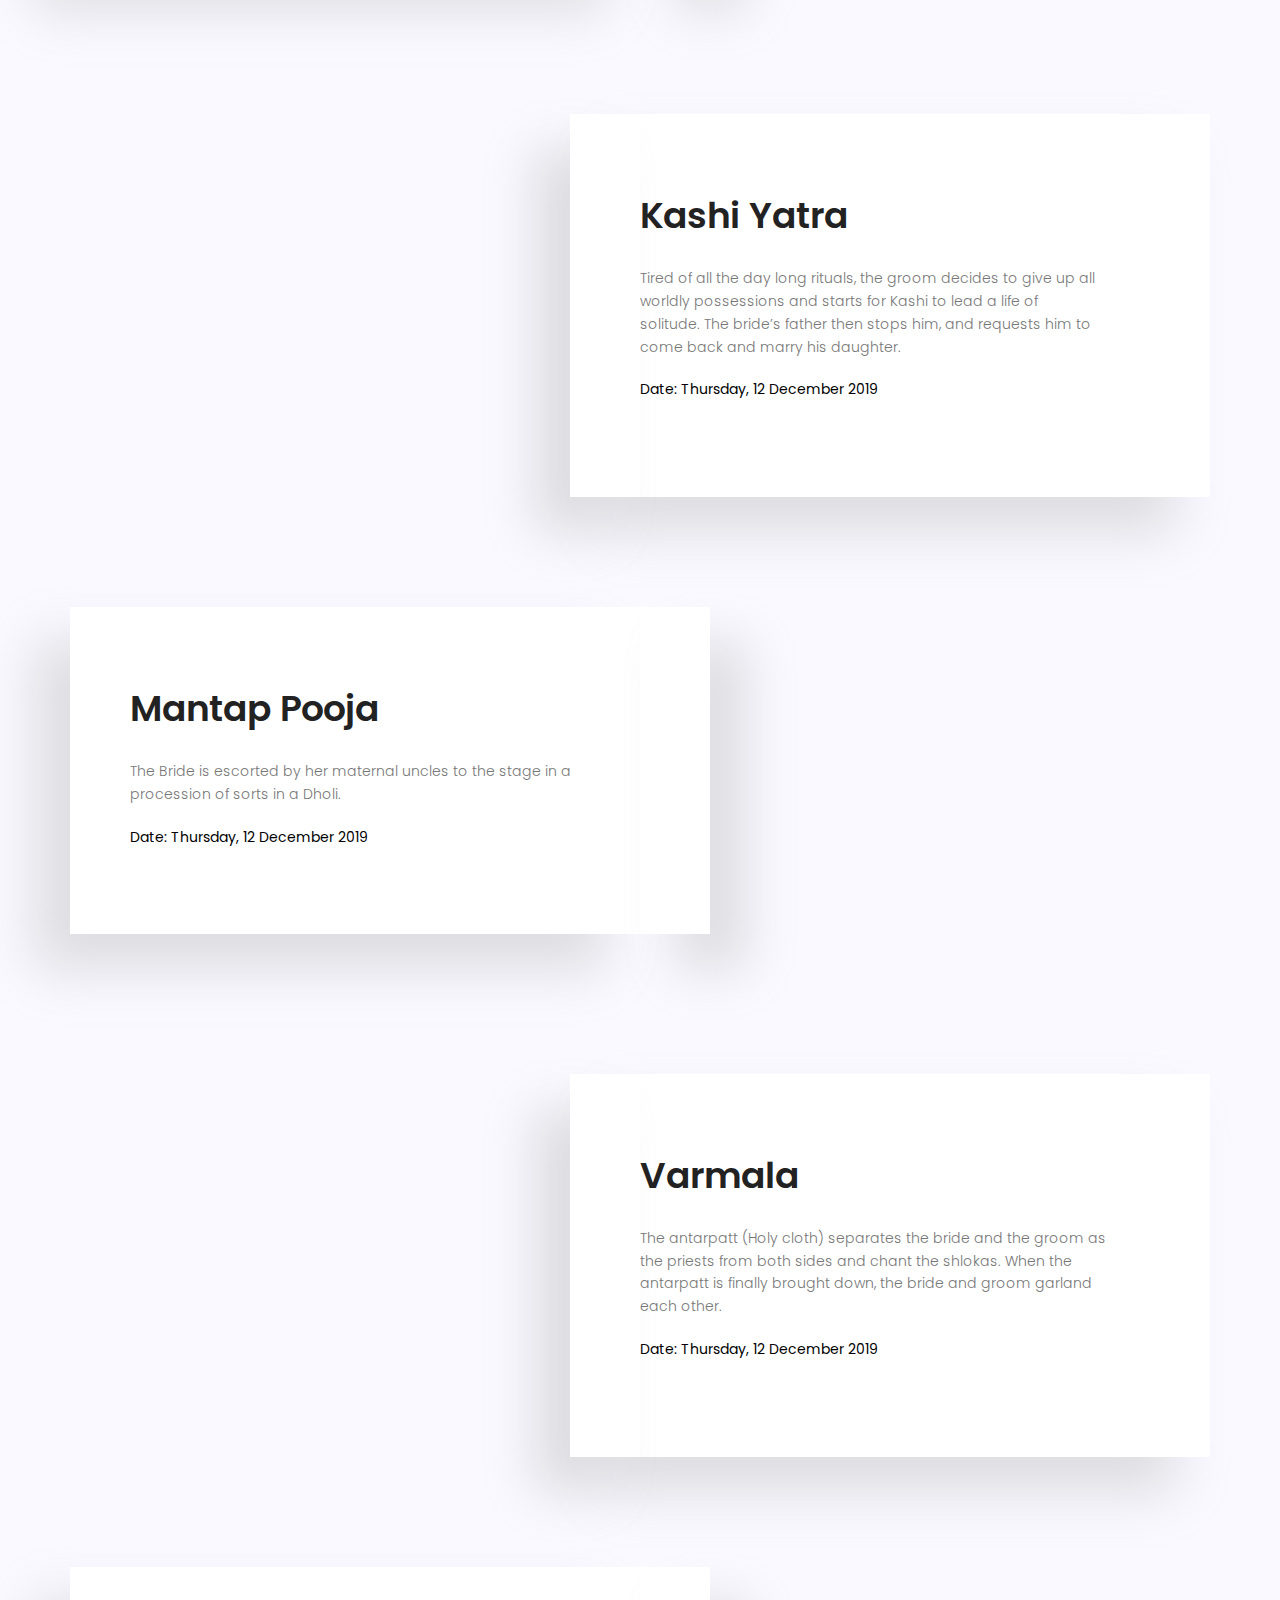
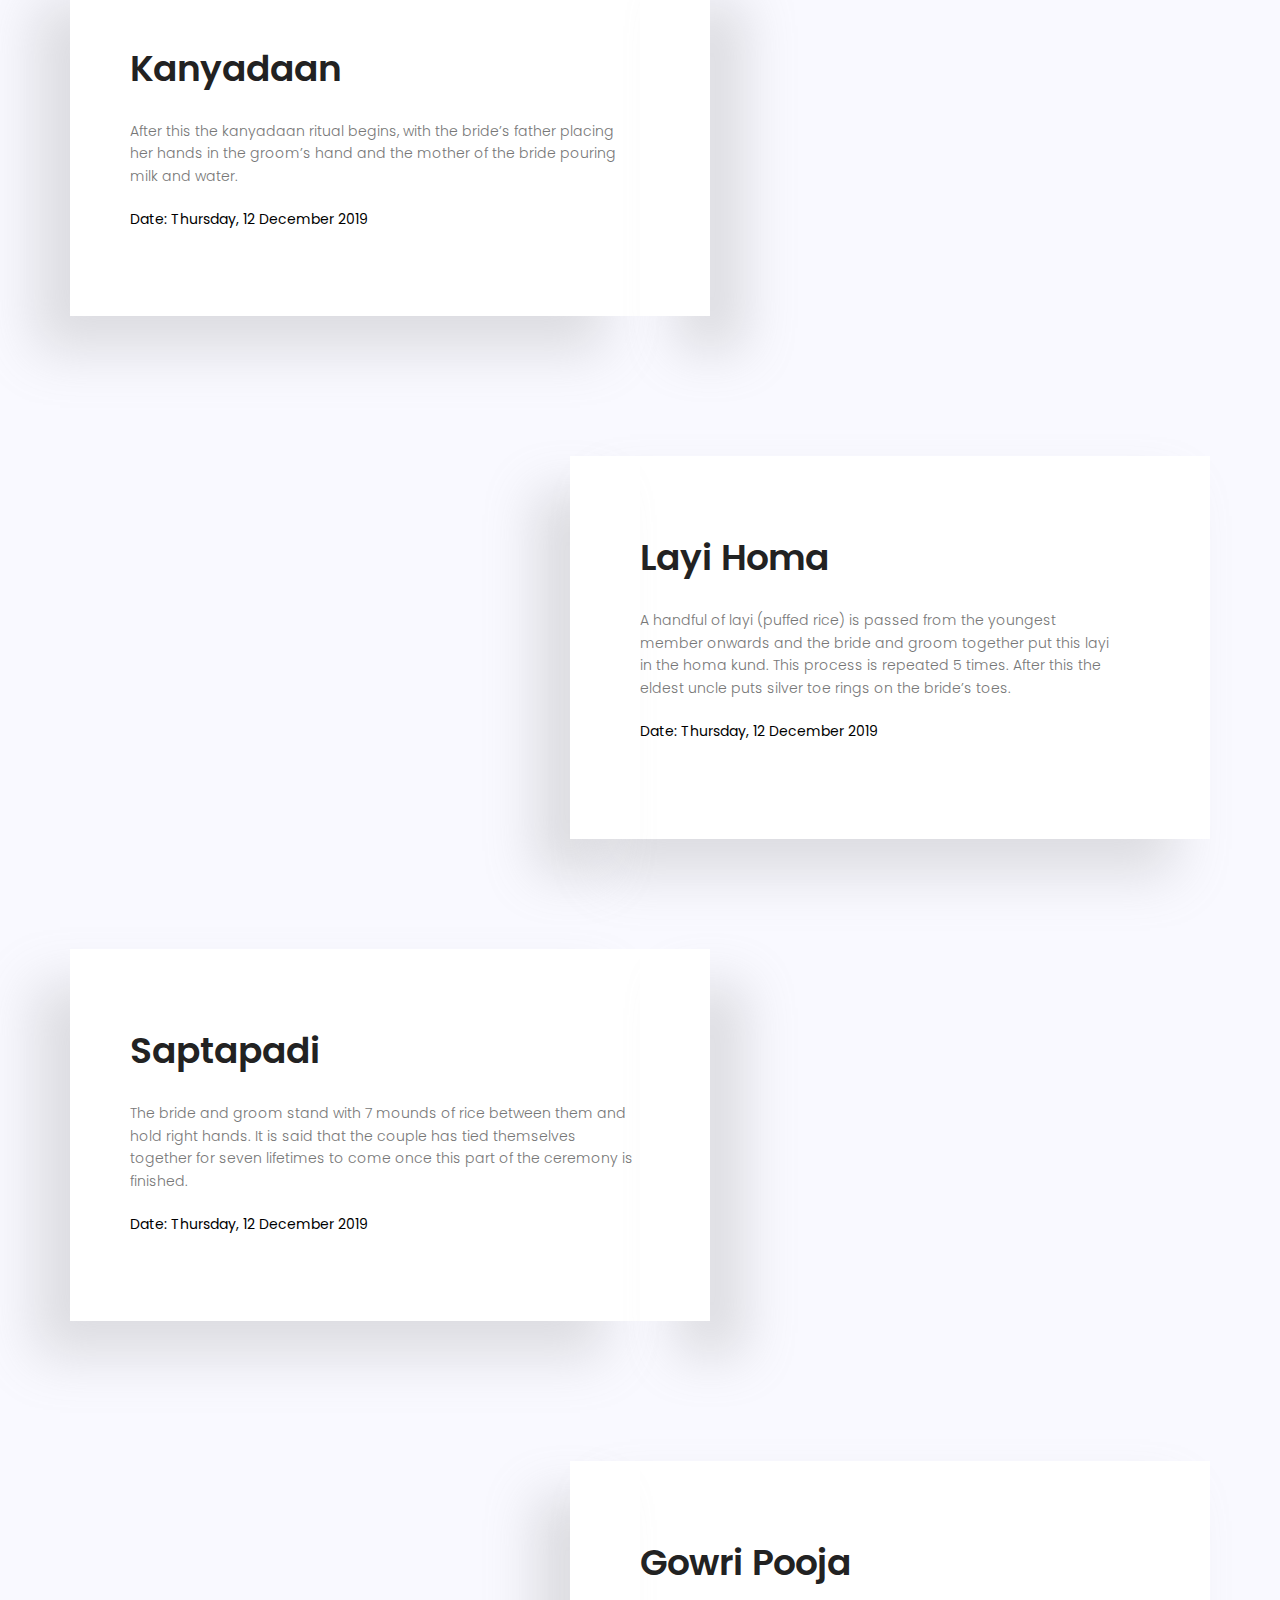
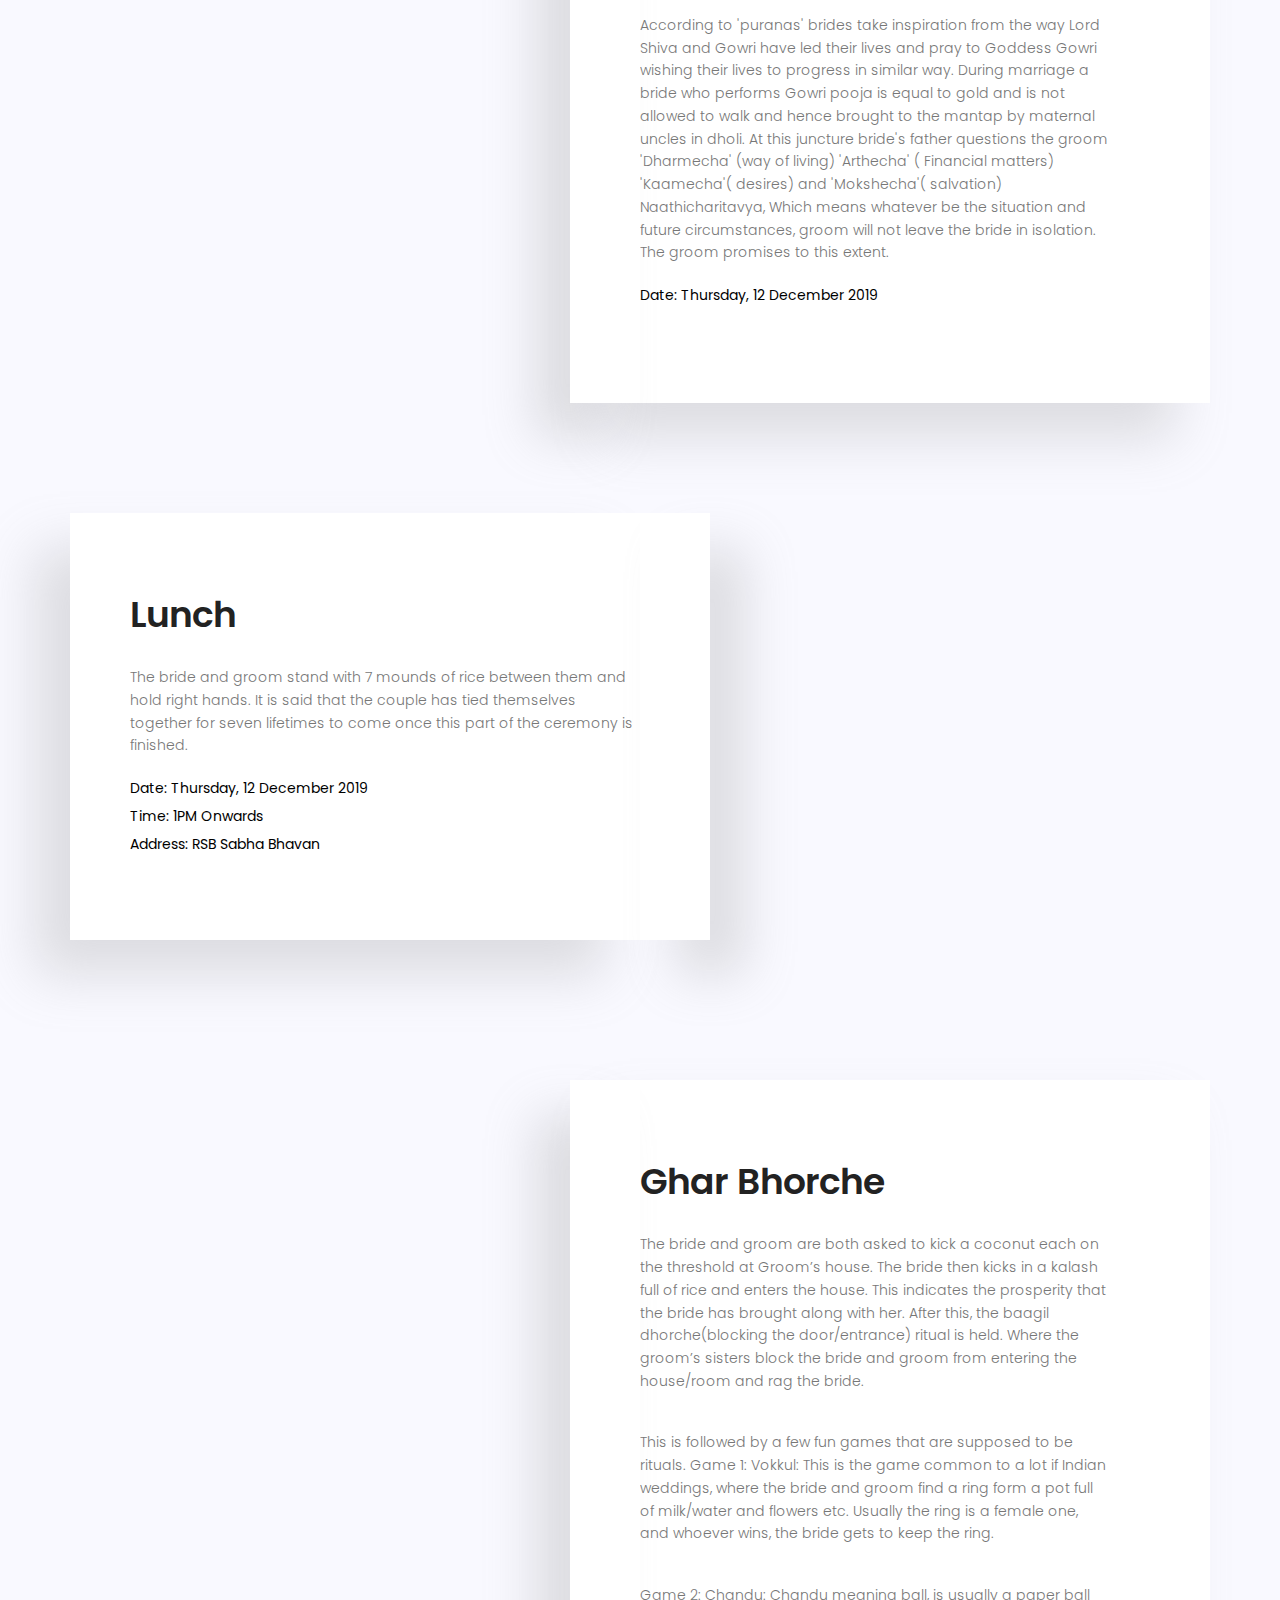
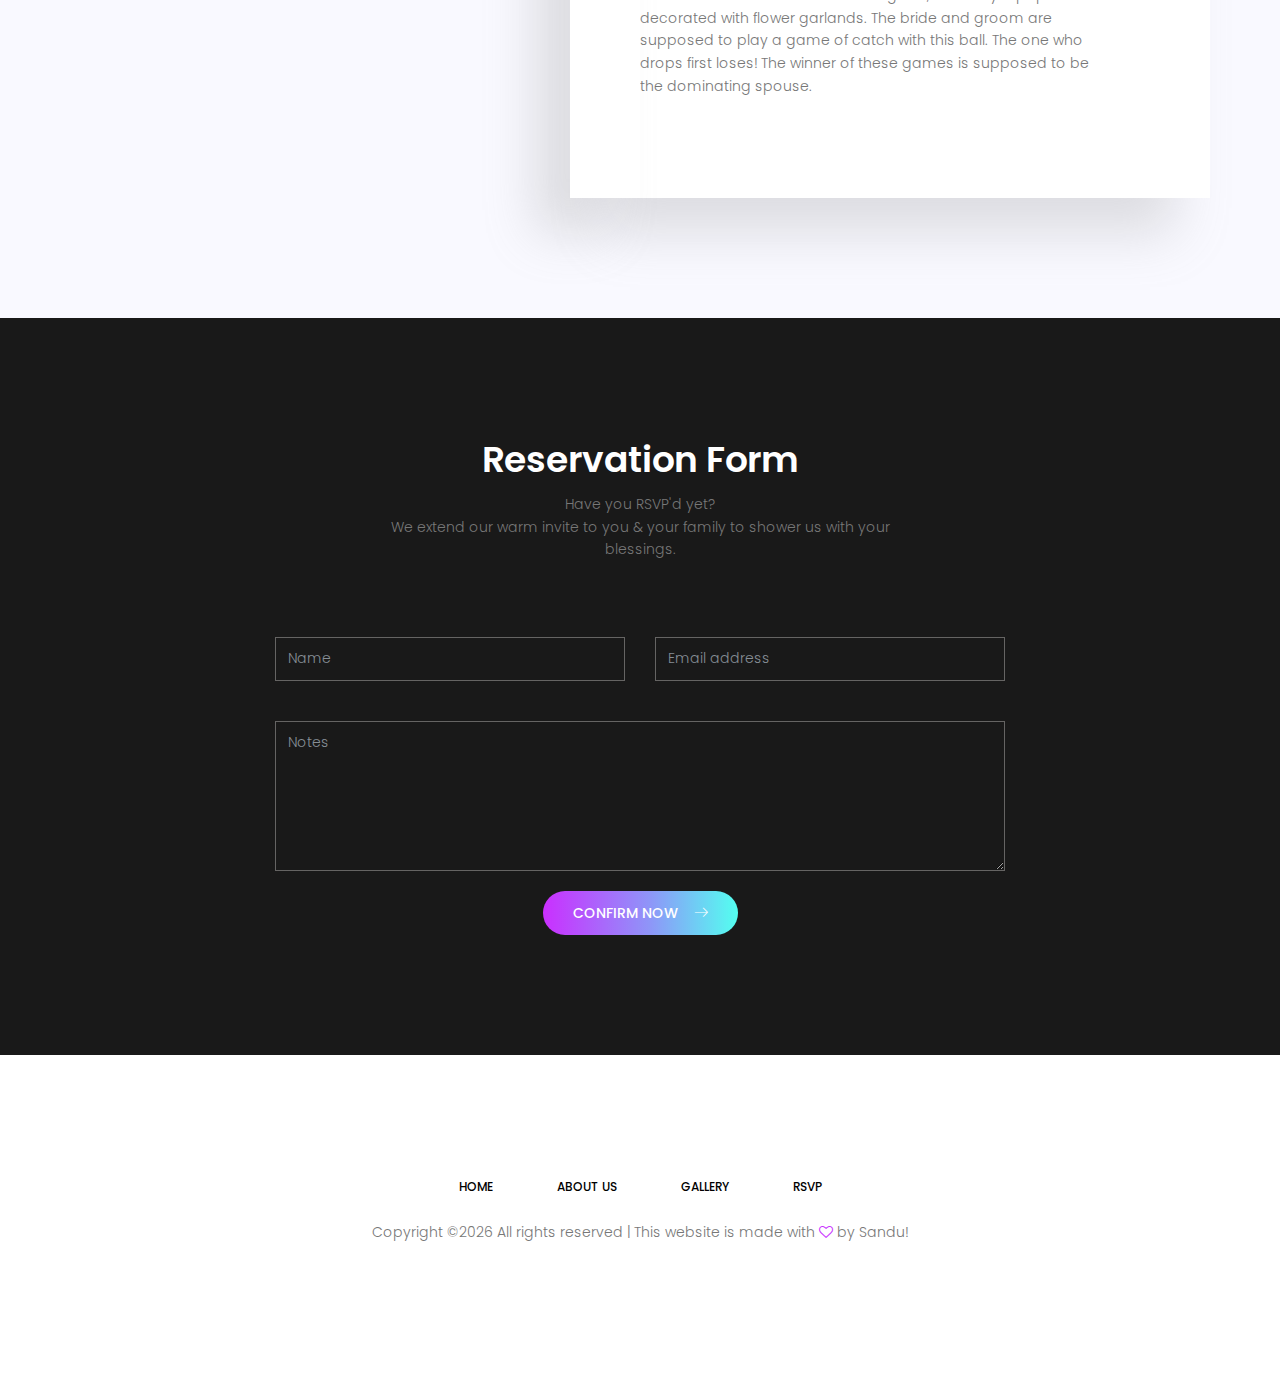
==== commit fc5b657c: "1)Added GA, 2)Reduced header/logo size" ====
--- a/index.html
+++ b/index.html
@@ -1,6 +1,15 @@
 	<!DOCTYPE html>
 	<html lang="zxx" class="no-js">
 	<head>
+		<!-- Global site tag (gtag.js) - Google Analytics -->
+		<script async src="https://www.googletagmanager.com/gtag/js?id=UA-153853225-1"></script>
+		<script>
+		  window.dataLayer = window.dataLayer || [];
+		  function gtag(){dataLayer.push(arguments);}
+		  gtag('js', new Date());
+
+		  gtag('config', 'UA-153853225-1');
+		</script>
 		<!-- Mobile Specific Meta -->
 		<meta name="viewport" content="width=device-width, initial-scale=1, shrink-to-fit=no">
 		<!-- Favicon-->
@@ -42,7 +51,7 @@
 								<!-- <a href="#">support@colorlib.com</a> -->
 							</div>
 							<div class="col-3 logo">
-								<a href="index.html"><img class="mx-auto" src="images/logo.jpg" alt=""></a>
+								<a href="index.html"><img class="mx-auto" src="images/logo.jpg" style="height:55px;" alt=""></a>
 							</div>
 							 <nav class="col navbar navbar-expand-md justify-content-end">
 
@@ -105,10 +114,17 @@
 									<h1>About the <br>
 									Sweet<span> Cute Bride</span></h1>
 									<p>
-										Few would argue that, despite the advancements of feminism over the past three decades, women still face a double standard when it comes to their behavior. While men’s borderline-inappropriate behavior is often laughed off as “boys will be boys,” women face higher conduct standards – especially in the workplace.								
+										Techie by profession and a social media addict.
+										<br />
+										Makes a meme out of  anyone or anything.
+										<br />
+										A foodie and a huge virat fan that she decided to get hitched on the same day as virat's.
+										<br />
+										A kind of a person who says Hi to dogs & Meows at cats, yes a pet lover 😍
+										<br />						
 									</p>
 									<p>
-										While men’s borderline-inappropriate behavior is often laughed off as “boys will be boys,”
+										As weird as Phoebe, crybaby like Rachel & disastrous cook unlike Monica.. Friends fan 😁		
 									</p>
 								</div>
 								<div class="col-lg-6">
@@ -122,10 +138,21 @@
 									<h1>About the <br>
 									Handsome <span>Groom</span></h1>
 									<p>
-										Few would argue that, despite the advancements of feminism over the past three decades, women still face a double standard when it comes to their behavior. While men’s borderline-inappropriate behavior is often laughed off as “boys will be boys,” women face higher conduct standards – especially in the workplace.								
-									</p>
+										He's either:
+										<br />
+										1. At the gym
+										<br />
+										2. About to go to the gym
+										<br />
+										3. Thinking about being at the gym
+										<br />
+										<br />
+										Sarcasm level: Chandler Bing
+										<br />
+										Foodie: Yes, Kushaal Nayak doesn't share food😉	
+									</p> 
 									<p>
-										While men’s borderline-inappropriate behavior is often laughed off as “boys will be boys,”
+										6 ft! Outgoing, Confident & Contended.	
 									</p>
 								</div>
 								<div class="col-lg-6">
@@ -169,7 +196,7 @@
 							<img class="item" src="images/original/g6.jpeg" alt="">
 						</div>
 					</div> -->
-					<div class="single-gallery active-gallery-carusel">
+<!-- 					<div class="single-gallery active-gallery-carusel">
 						<a href="images/original/g1.jpeg" data-lightbox="roadtrip"><img src="images/original/g1.jpeg" alt="thumbnail" class="img-thumbnail" style="width: 300px"></a>
 						<a href="images/original/g2.jpeg" data-lightbox="roadtrip"><img src="images/original/g2.jpeg" alt="thumbnail" class="img-thumbnail" style="width: 300px"></a>
 						<a href="images/original/g3.jpeg" data-lightbox="roadtrip"><img src="images/original/g3.jpeg" alt="thumbnail" class="img-thumbnail" style="width: 300px"></a>
@@ -177,7 +204,22 @@
 						<a href="images/original/g5.jpeg" data-lightbox="roadtrip"><img src="images/original/g5.jpeg" alt="thumbnail" class="img-thumbnail" style="width: 300px"></a>
 						<a href="images/original/g6.jpeg" data-lightbox="roadtrip"><img src="images/original/g6.jpeg" alt="thumbnail" class="img-thumbnail" style="width: 300px"></a>
 						<a href="images/original/g7.jpeg" data-lightbox="roadtrip"><img src="images/original/g7.jpeg" alt="thumbnail" class="img-thumbnail" style="width: 300px"></a>													
-					</div>
+					</div> -->
+					<div class="single-gallery active-gallery-carusel">
+						<a href="images/new/1.jpeg" data-lightbox="roadtrip"><img src="images/new/1.jpeg" alt="thumbnail" class="img-thumbnail" style="width: 300px"></a>
+						<a href="images/new/2.jpeg" data-lightbox="roadtrip"><img src="images/new/2.jpeg" alt="thumbnail" class="img-thumbnail" style="width: 300px"></a>
+						<!-- <a href="images/new/3.jpeg" data-lightbox="roadtrip"><img src="images/new/3.jpeg" alt="thumbnail" class="img-thumbnail" style="width: 300px"></a> -->
+						<a href="images/new/4.jpeg" data-lightbox="roadtrip"><img src="images/new/4.jpeg" alt="thumbnail" class="img-thumbnail" style="width: 300px"></a>
+						<a href="images/new/5.jpeg" data-lightbox="roadtrip"><img src="images/new/5.jpeg" alt="thumbnail" class="img-thumbnail" style="width: 300px"></a>
+						<a href="images/new/6.jpeg" data-lightbox="roadtrip"><img src="images/new/6.jpeg" alt="thumbnail" class="img-thumbnail" style="width: 300px"></a>
+						<a href="images/new/7.jpeg" data-lightbox="roadtrip"><img src="images/new/7.jpeg" alt="thumbnail" class="img-thumbnail" style="width: 300px"></a>	
+						<a href="images/new/8.jpeg" data-lightbox="roadtrip"><img src="images/new/8.jpeg" alt="thumbnail" class="img-thumbnail" style="width: 300px"></a>	
+						<a href="images/new/9.jpeg" data-lightbox="roadtrip"><img src="images/new/9.jpeg" alt="thumbnail" class="img-thumbnail" style="width: 300px"></a>	
+						<a href="images/new/10.jpeg" data-lightbox="roadtrip"><img src="images/new/10.jpeg" alt="thumbnail" class="img-thumbnail" style="width: 300px"></a>	
+						<a href="images/new/11.jpeg" data-lightbox="roadtrip"><img src="images/new/11.jpeg" alt="thumbnail" class="img-thumbnail" style="width: 300px"></a>	
+						<a href="images/new/12.jpeg" data-lightbox="roadtrip"><img src="images/new/12.jpeg" alt="thumbnail" class="img-thumbnail" style="width: 300px"></a>
+						<a href="images/new/13.jpeg" data-lightbox="roadtrip"><img src="images/new/13.jpeg" alt="thumbnail" class="img-thumbnail" style="width: 300px"></a>														
+					</div>					
 				</div>	
 			</section>
 			<!-- End gallery Area -->
@@ -252,8 +294,8 @@
 								<p>Rituals on Day 1 begin around 3pm, the bride’s brother goes to the groom’s house and invites them to the wedding venue, with a box of sweets and flowers for the women in the family.</p>
 								<div class="meta">
 									<p>Date:  Wednesday, 11 December 2019</p>
-									<p>Time:  19.00</p>
-									<p>Address:  56/8, West Panthapath.</p>
+									<!-- <p>Time:  19.00</p> -->
+									<!-- <p>Address:  56/8, West Panthapath.</p> -->
 								</div>
 							</div>
 						</div>	
@@ -321,11 +363,11 @@
 						<div class="col-lg-6 col-md-12 mt-60 no-padding">
 							<div class="info-content2">
 								<h1>Dinner</h1>
-								<p>Kushaal Enter Text here mofo</p>
+								<!-- <p>Kushaal Enter Text here mofo</p> -->
 								<div class="meta">
 									<p>Date:  Wednesday, 11 December 2019</p>
-									<p>Time:  19.00</p>
-									<p>Address:  56/8, West Panthapath.</p>
+									<p>Time:  9:00PM Onwards</p>
+									<p>Address:  RSB Sabha Bhavan</p>
 								</div>
 							</div>
 						</div>	
@@ -338,129 +380,147 @@
 					<div class="single-info row mt-80">
 						<div class="col-lg-6 col-md-12 text-center no-padding">
 							<div class="info-thumb">
-								<img src="images/rituals/udida-mahurat.png" class="img-fluid" alt="">
-							</div>
-						</div>
-						<div class="col-lg-6 col-md-12 mt-60 no-padding">
-							<div class="info-content">
+								<img src="images/rituals/ghade-udda.jpeg" class="img-fluid" alt="">
+							</div>
+						</div>
+						<div class="col-lg-6 col-md-12 mt-60 no-padding">
+							<div class="info-content">
+								<h1>Ghade Udda</h1>
+								<p>Ghade udda is a ritual specific to the bride, where the women in the house help her draw water from the well and then fill up a pot. Five pots are filled with water in this way and some say these are used to keep time during the ceremony.</p>
+								<div class="meta">
+									<p>Date:  Thursday, 12 December 2019</p>
+									<!-- <p>Time:  9PM</p> -->
+									<!-- <p>Address:  56/8, West Panthapath.</p> -->
+								</div>
+							</div>
+						</div>
+					</div>
+					<div class="single-info row mt-50">
+						<div class="col-lg-6 col-md-12 mt-60 no-padding">
+							<div class="info-content2">
 								<h1>Udida Mahurat</h1>
 								<p>Udidu- black gram- is a staple for Konkanis in all of their dosas, idlis and vadas. This is supposed to be a ceremony for the bride to learn how to grind the all-important gram for use in the kitchen every day. Even the mother in-law drops by for the brides udida-mahurat, to ensure the bahu is learning the nuances right! What is weird is that the groom also does the grinding ritual. Apparently, it’s for the groom to be aware of the process in case his wife is unwell. </p>
 								<div class="meta">
 									<p>Date:  Thursday, 12 December 2019</p>
-									<p>Time:  9PM</p>
-									<!-- <p>Address:  56/8, West Panthapath.</p> -->
-								</div>
-							</div>
-						</div>
-					</div>
-					<div class="single-info row mt-50">
-						<div class="col-lg-6 col-md-12 mt-60 no-padding">
-							<div class="info-content2">
+									<!-- <p>Time:  9:00PM Onwards</p> -->
+									<!-- <p>Address:  RSB Sabha Bhavan</p> -->
+								</div>
+							</div>
+						</div>	
+						<div class="col-lg-6 col-md-12 text-center no-padding">
+							<div class="info-thumb">
+								<img src="images/rituals/udida-mahurat.png" class="img-fluid" alt="">
+							</div>
+						</div>											
+					</div>
+					<div class="single-info row mt-80">
+						<div class="col-lg-6 col-md-12 text-center no-padding">
+							<div class="info-thumb">
+								<img src="images/rituals/kashi-yatra.png" class="img-fluid" alt="">
+							</div>
+						</div>
+						<div class="col-lg-6 col-md-12 mt-60 no-padding">
+							<div class="info-content">
 								<h1>Kashi Yatra</h1>
 								<p>Tired of all the day long rituals, the groom decides to give up all worldly possessions and starts for Kashi to lead a life of solitude. The bride’s father then stops him, and requests him to come back and marry his daughter.</p>
 								<div class="meta">
 									<p>Date:  Thursday, 12 December 2019</p>
-									<!-- <p>Time:  19.00</p> -->
-									<!-- <p>Address:  56/8, West Panthapath.</p> -->
-								</div>
-							</div>
-						</div>	
-						<div class="col-lg-6 col-md-12 text-center no-padding">
-							<div class="info-thumb">
-								<img src="images/rituals/kashi-yatra.png" class="img-fluid" alt="">
-							</div>
-						</div>											
-					</div>
-					<div class="single-info row mt-80">
-						<div class="col-lg-6 col-md-12 text-center no-padding">
-							<div class="info-thumb">
-								<img src="images/rituals/mantap-pooja.png" class="img-fluid" alt="">
-							</div>
-						</div>
-						<div class="col-lg-6 col-md-12 mt-60 no-padding">
-							<div class="info-content">
+									<!-- <p>Time:  9PM</p> -->
+									<!-- <p>Address:  56/8, West Panthapath.</p> -->
+								</div>
+							</div>
+						</div>
+					</div>
+					<div class="single-info row mt-50">
+						<div class="col-lg-6 col-md-12 mt-60 no-padding">
+							<div class="info-content2">
 								<h1>Mantap Pooja</h1>
 								<p>The Bride is escorted by her maternal uncles to the stage in a procession of sorts in a Dholi.</p>
 								<div class="meta">
 									<p>Date:  Thursday, 12 December 2019</p>
-									<!-- <p>Time:  19.00</p> -->
-									<!-- <p>Address:  56/8, West Panthapath.</p> -->
-								</div>
-							</div>
-						</div>
-					</div>
-					<div class="single-info row mt-50">
-						<div class="col-lg-6 col-md-12 mt-60 no-padding">
-							<div class="info-content2">
+									<!-- <p>Time:  9:00PM Onwards</p> -->
+									<!-- <p>Address:  RSB Sabha Bhavan</p> -->
+								</div>
+							</div>
+						</div>	
+						<div class="col-lg-6 col-md-12 text-center no-padding">
+							<div class="info-thumb">
+								<img src="images/rituals/mantap-pooja.png" class="img-fluid" alt="">
+							</div>
+						</div>											
+					</div>
+					<div class="single-info row mt-80">
+						<div class="col-lg-6 col-md-12 text-center no-padding">
+							<div class="info-thumb">
+								<img src="images/rituals/varmala.png" class="img-fluid" alt="">
+							</div>
+						</div>
+						<div class="col-lg-6 col-md-12 mt-60 no-padding">
+							<div class="info-content">
 								<h1>Varmala</h1>
 								<p>The antarpatt (Holy cloth) separates the bride and the groom as the priests from both sides and chant the shlokas. 
 When the antarpatt is finally brought down, the bride and groom garland each other.</p>
 								<div class="meta">
 									<p>Date:  Thursday, 12 December 2019</p>
-									<!-- <p>Time:  12:29PM</p> -->
-									<!-- <p>Address:  56/8, West Panthapath.</p> -->
-								</div>
-							</div>
-						</div>	
-						<div class="col-lg-6 col-md-12 text-center no-padding">
-							<div class="info-thumb">
-								<img src="images/rituals/varmala.png" class="img-fluid" alt="">
-							</div>
-						</div>											
-					</div>
-					<div class="single-info row mt-80">
-						<div class="col-lg-6 col-md-12 text-center no-padding">
-							<div class="info-thumb">
-								<img src="images/rituals/kanyadaan.png" class="img-fluid" alt="">
-							</div>
-						</div>
-						<div class="col-lg-6 col-md-12 mt-60 no-padding">
-							<div class="info-content">
+									<!-- <p>Time:  9PM</p> -->
+									<!-- <p>Address:  56/8, West Panthapath.</p> -->
+								</div>
+							</div>
+						</div>
+					</div>
+					<div class="single-info row mt-50">
+						<div class="col-lg-6 col-md-12 mt-60 no-padding">
+							<div class="info-content2">
 								<h1>Kanyadaan</h1>
 								<p>After this the kanyadaan ritual begins, with the bride’s father placing her hands in the groom’s hand and the mother of the bride pouring milk and water.</p>
 								<div class="meta">
 									<p>Date:  Thursday, 12 December 2019</p>
-									<!-- <p>Time:  19.00</p> -->
-									<!-- <p>Address:  56/8, West Panthapath.</p> -->
-								</div>
-							</div>
-						</div>
-					</div>
-					<div class="single-info row mt-50">
-						<div class="col-lg-6 col-md-12 mt-60 no-padding">
-							<div class="info-content2">
+									<!-- <p>Time:  9:00PM Onwards</p> -->
+									<!-- <p>Address:  RSB Sabha Bhavan</p> -->
+								</div>
+							</div>
+						</div>	
+						<div class="col-lg-6 col-md-12 text-center no-padding">
+							<div class="info-thumb">
+								<img src="images/rituals/kanyadaan.png" class="img-fluid" alt="">
+							</div>
+						</div>											
+					</div>
+					<div class="single-info row mt-80">
+						<div class="col-lg-6 col-md-12 text-center no-padding">
+							<div class="info-thumb">
+								<img src="images/rituals/layi-homa.png" class="img-fluid" alt="">
+							</div>
+						</div>
+						<div class="col-lg-6 col-md-12 mt-60 no-padding">
+							<div class="info-content">
 								<h1>Layi Homa</h1>
 								<p>A handful of layi (puffed rice) is passed from the youngest member onwards and the bride and groom together put this layi in the homa kund. This process is repeated 5 times. After this the eldest uncle puts silver toe rings on the bride’s toes.</p>
 								<div class="meta">
 									<p>Date:  Thursday, 12 December 2019</p>
-									<!-- <p>Time:  19.00</p> -->
-									<!-- <p>Address:  56/8, West Panthapath.</p> -->
-								</div>
-							</div>
-						</div>	
-						<div class="col-lg-6 col-md-12 text-center no-padding">
-							<div class="info-thumb">
-								<img src="images/rituals/layi-homa.png" class="img-fluid" alt="">
-							</div>
-						</div>											
-					</div>
-					<div class="single-info row mt-80">
-						<div class="col-lg-6 col-md-12 text-center no-padding">
-							<div class="info-thumb">
-								<img src="images/rituals/saptapadi.png" class="img-fluid" alt="">
-							</div>
-						</div>
-						<div class="col-lg-6 col-md-12 mt-60 no-padding">
-							<div class="info-content">
+									<!-- <p>Time:  9PM</p> -->
+									<!-- <p>Address:  56/8, West Panthapath.</p> -->
+								</div>
+							</div>
+						</div>
+					</div>
+					<div class="single-info row mt-50">
+						<div class="col-lg-6 col-md-12 mt-60 no-padding">
+							<div class="info-content2">
 								<h1>Saptapadi</h1>
 								<p>The bride and groom stand with 7 mounds of rice between them and hold right hands. It is said that the couple has tied themselves together for seven lifetimes to come once this part of the ceremony is finished.</p>
 								<div class="meta">
 									<p>Date:  Thursday, 12 December 2019</p>
-									<!-- <p>Time:  19.00</p> -->
-									<!-- <p>Address:  56/8, West Panthapath.</p> -->
-								</div>
-							</div>
-						</div>
+									<!-- <p>Time:  9:00PM Onwards</p> -->
+									<!-- <p>Address:  RSB Sabha Bhavan</p> -->
+								</div>
+							</div>
+						</div>	
+						<div class="col-lg-6 col-md-12 text-center no-padding">
+							<div class="info-thumb">
+								<img src="images/rituals/saptapadi.png" class="img-fluid" alt="">
+							</div>
+						</div>											
 					</div>
 					<div class="single-info row mt-80">
 						<div class="col-lg-6 col-md-12 text-center no-padding">
@@ -475,21 +535,21 @@
 At this juncture bride's father questions the groom 'Dharmecha' (way of living) 'Arthecha' ( Financial matters) 'Kaamecha'( desires) and 'Mokshecha'( salvation) Naathicharitavya, Which means whatever be the situation and future circumstances, groom will not leave the bride in isolation. The groom promises to this extent.</p>
 								<div class="meta">
 									<p>Date:  Thursday, 12 December 2019</p>
-									<p>Time:  19.00</p>
-									<p>Address:  56/8, West Panthapath.</p>
-								</div>
-							</div>
-						</div>
-					</div>					
+									<!-- <p>Time:  9PM</p> -->
+									<!-- <p>Address:  56/8, West Panthapath.</p> -->
+								</div>
+							</div>
+						</div>
+					</div>
 					<div class="single-info row mt-50">
 						<div class="col-lg-6 col-md-12 mt-60 no-padding">
 							<div class="info-content2">
 								<h1>Lunch</h1>
-								<p>Kushaal write something here mofo.</p>
+								<p>The bride and groom stand with 7 mounds of rice between them and hold right hands. It is said that the couple has tied themselves together for seven lifetimes to come once this part of the ceremony is finished.</p>
 								<div class="meta">
 									<p>Date:  Thursday, 12 December 2019</p>
 									<p>Time:  1PM Onwards</p>
-									<p>Address:  56/8, West Panthapath.</p>
+									<p>Address:  RSB Sabha Bhavan</p>
 								</div>
 							</div>
 						</div>	
@@ -502,7 +562,7 @@
 					<div class="single-info row mt-80">
 						<div class="col-lg-6 col-md-12 text-center no-padding">
 							<div class="info-thumb">
-								<img src="images/rituals/saptapadi.png" class="img-fluid" alt="">
+								<img src="images/rituals/ghar-bhorche.png" class="img-fluid" alt="">
 							</div>
 						</div>
 						<div class="col-lg-6 col-md-12 mt-60 no-padding">
@@ -520,13 +580,13 @@
 The winner of these games is supposed to be the dominating spouse.
 </p>
 								<div class="meta">
-									<p>Date:  Thursday, 12 December 2019</p>
-									<!-- <p>Time:  19.00</p> -->
-									<!-- <p>Address:  56/8, West Panthapath.</p> -->
-								</div>
-							</div>
-						</div>
-					</div>												
+									<!-- <p>Date:  Thursday, 12 December 2019</p> -->
+									<!-- <p>Time:  9PM</p> -->
+									<!-- <p>Address:  56/8, West Panthapath.</p> -->
+								</div>
+							</div>
+						</div>
+					</div>						
 				</div>
 			</section>			
 			<!-- End information Area -->
@@ -613,14 +673,12 @@
 			<script src="js/lightbox/js/lightbox.js"></script>
 
 
-<script>
-    lightbox.option({
-      'resizeDuration': 200,
-      'wrapAround': true
-    })
-</script>
-
-
+			<script>
+			    lightbox.option({
+			      'resizeDuration': 200,
+			      'wrapAround': true
+			    })
+			</script>
 			<script src="js/main.js"></script>	
 		</body>
 	</html>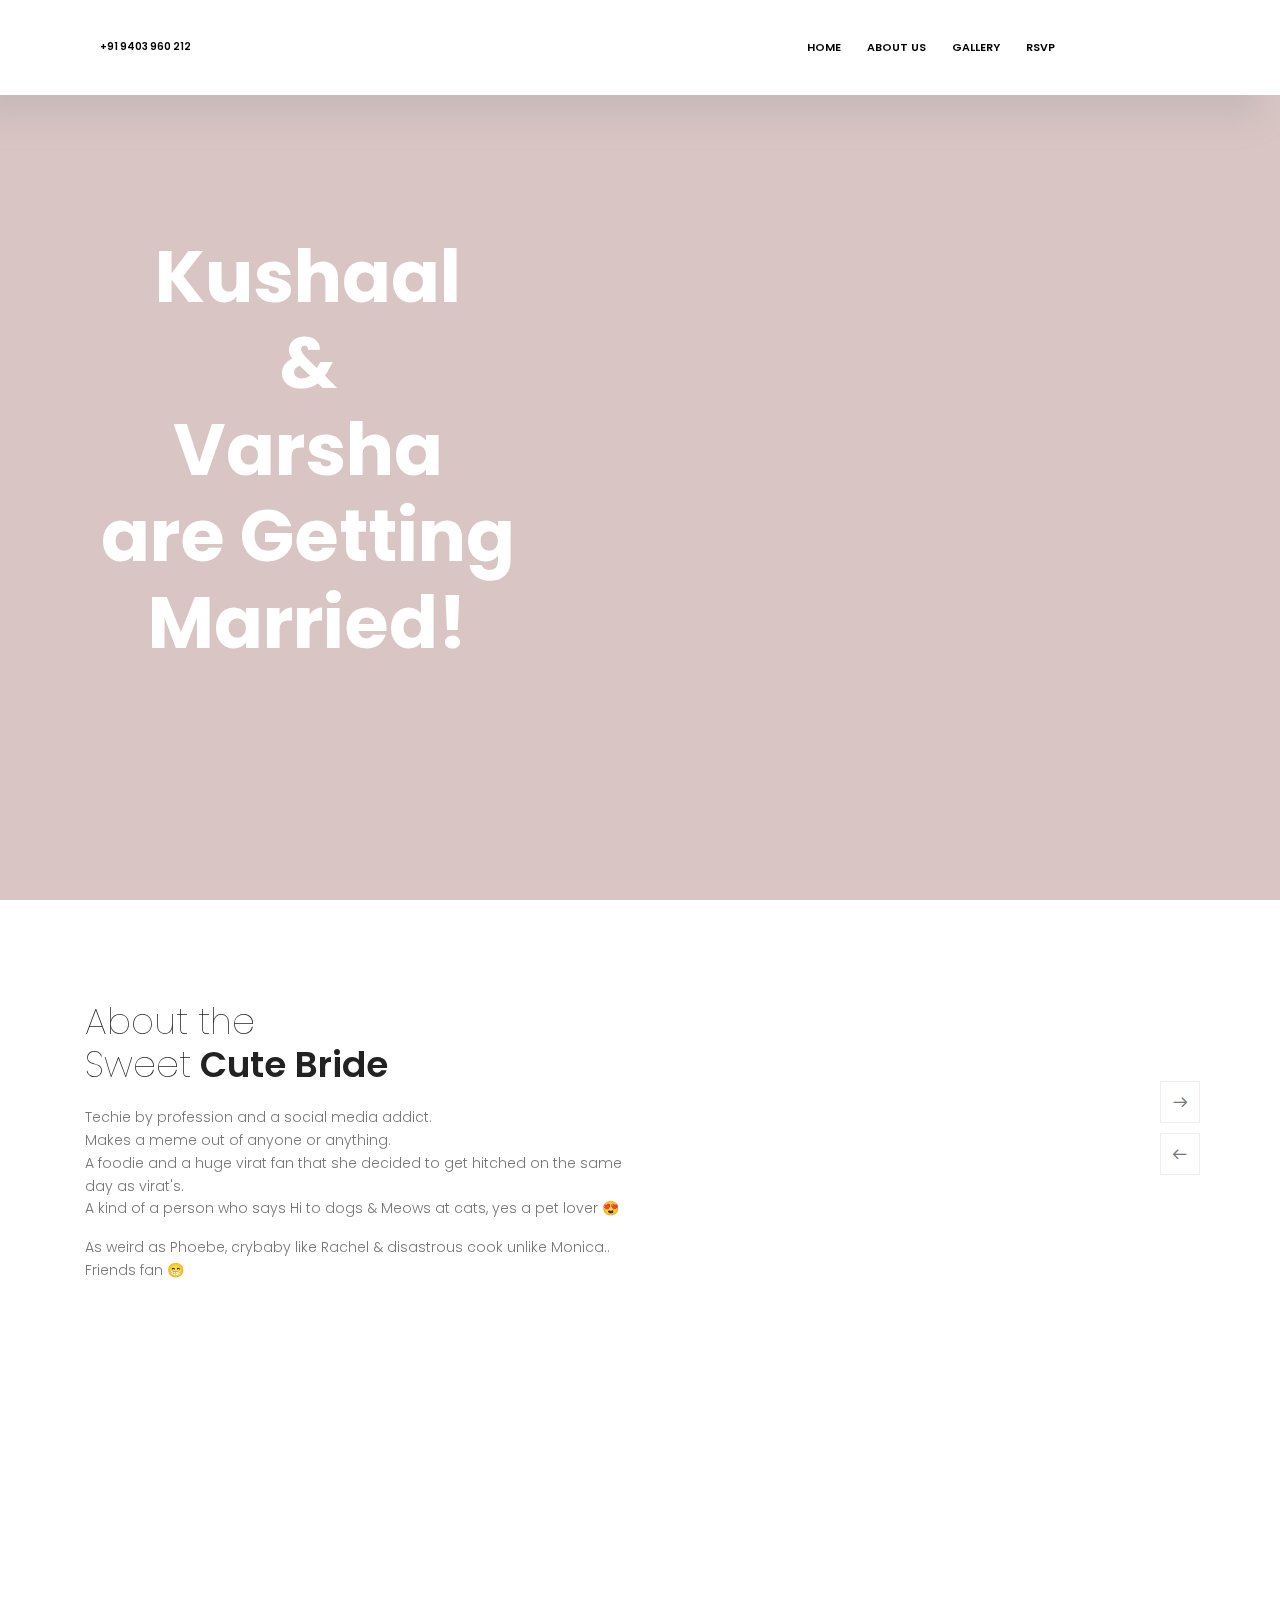
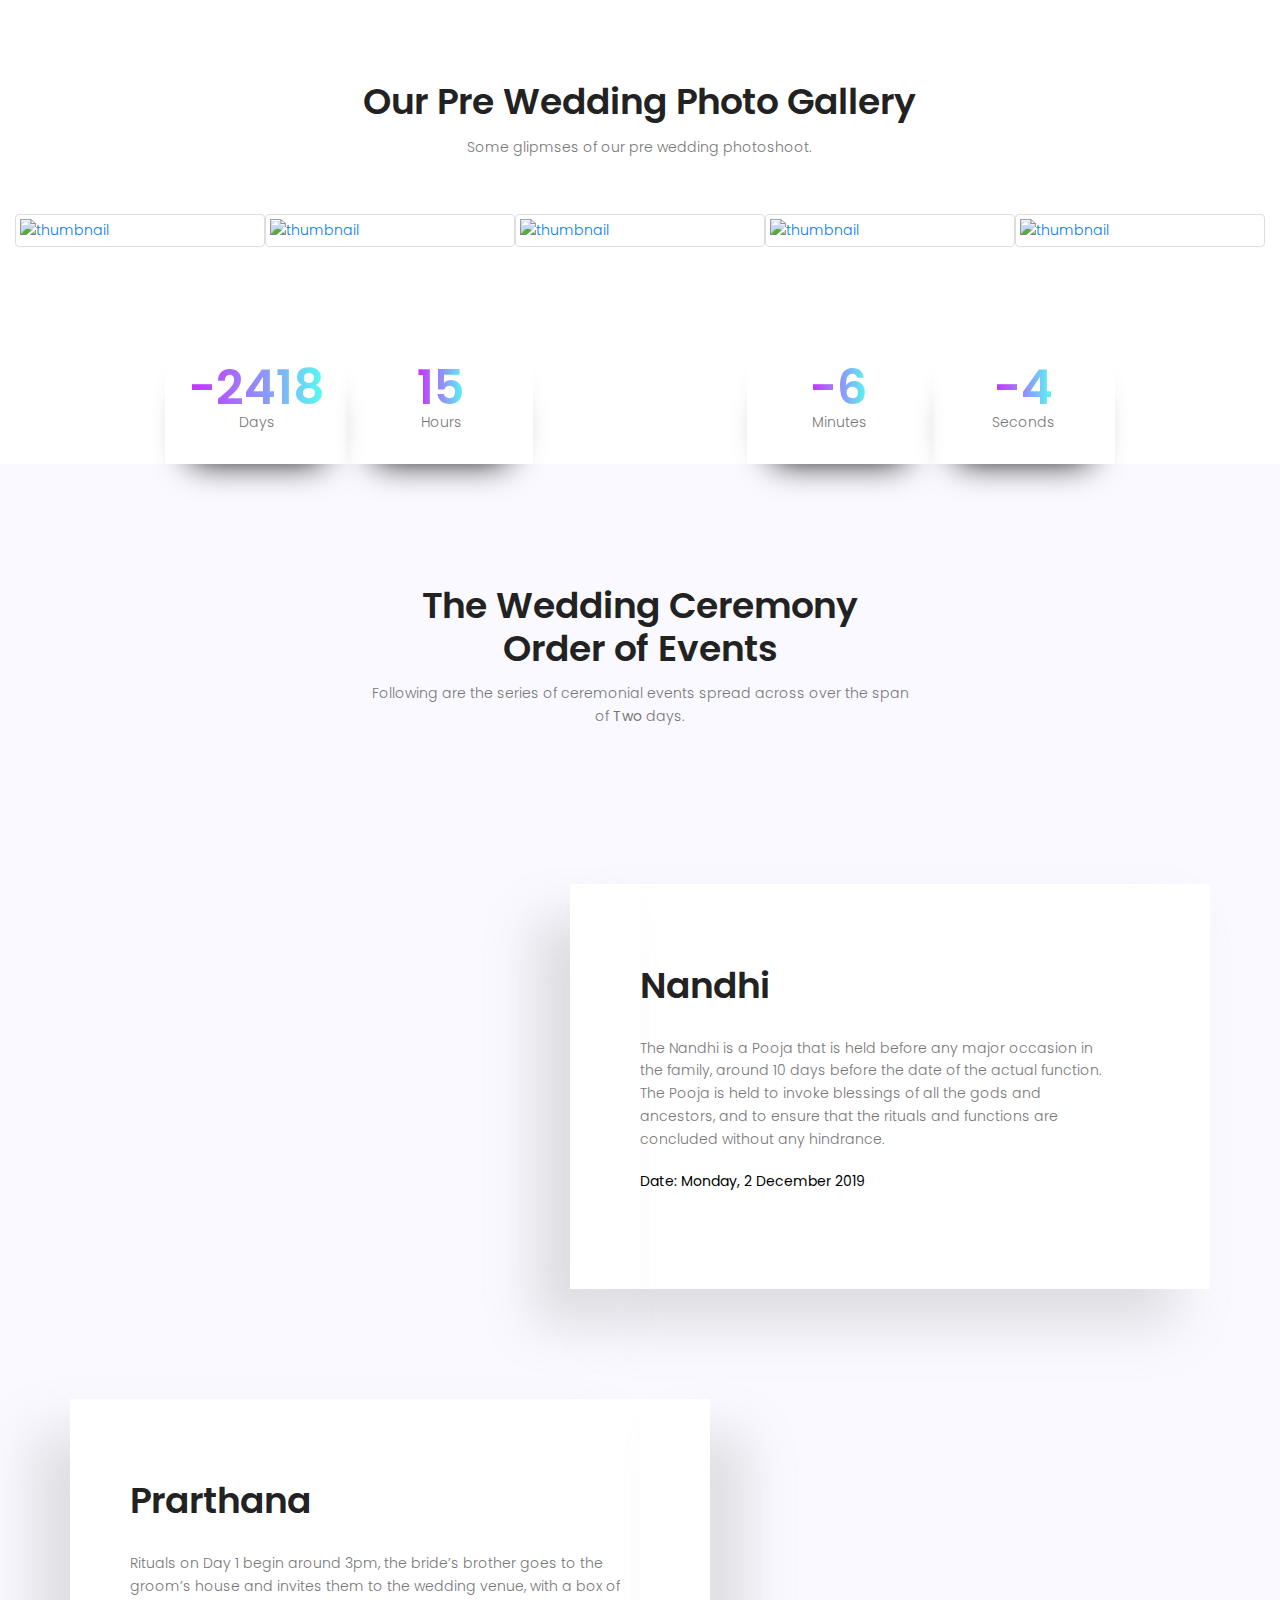
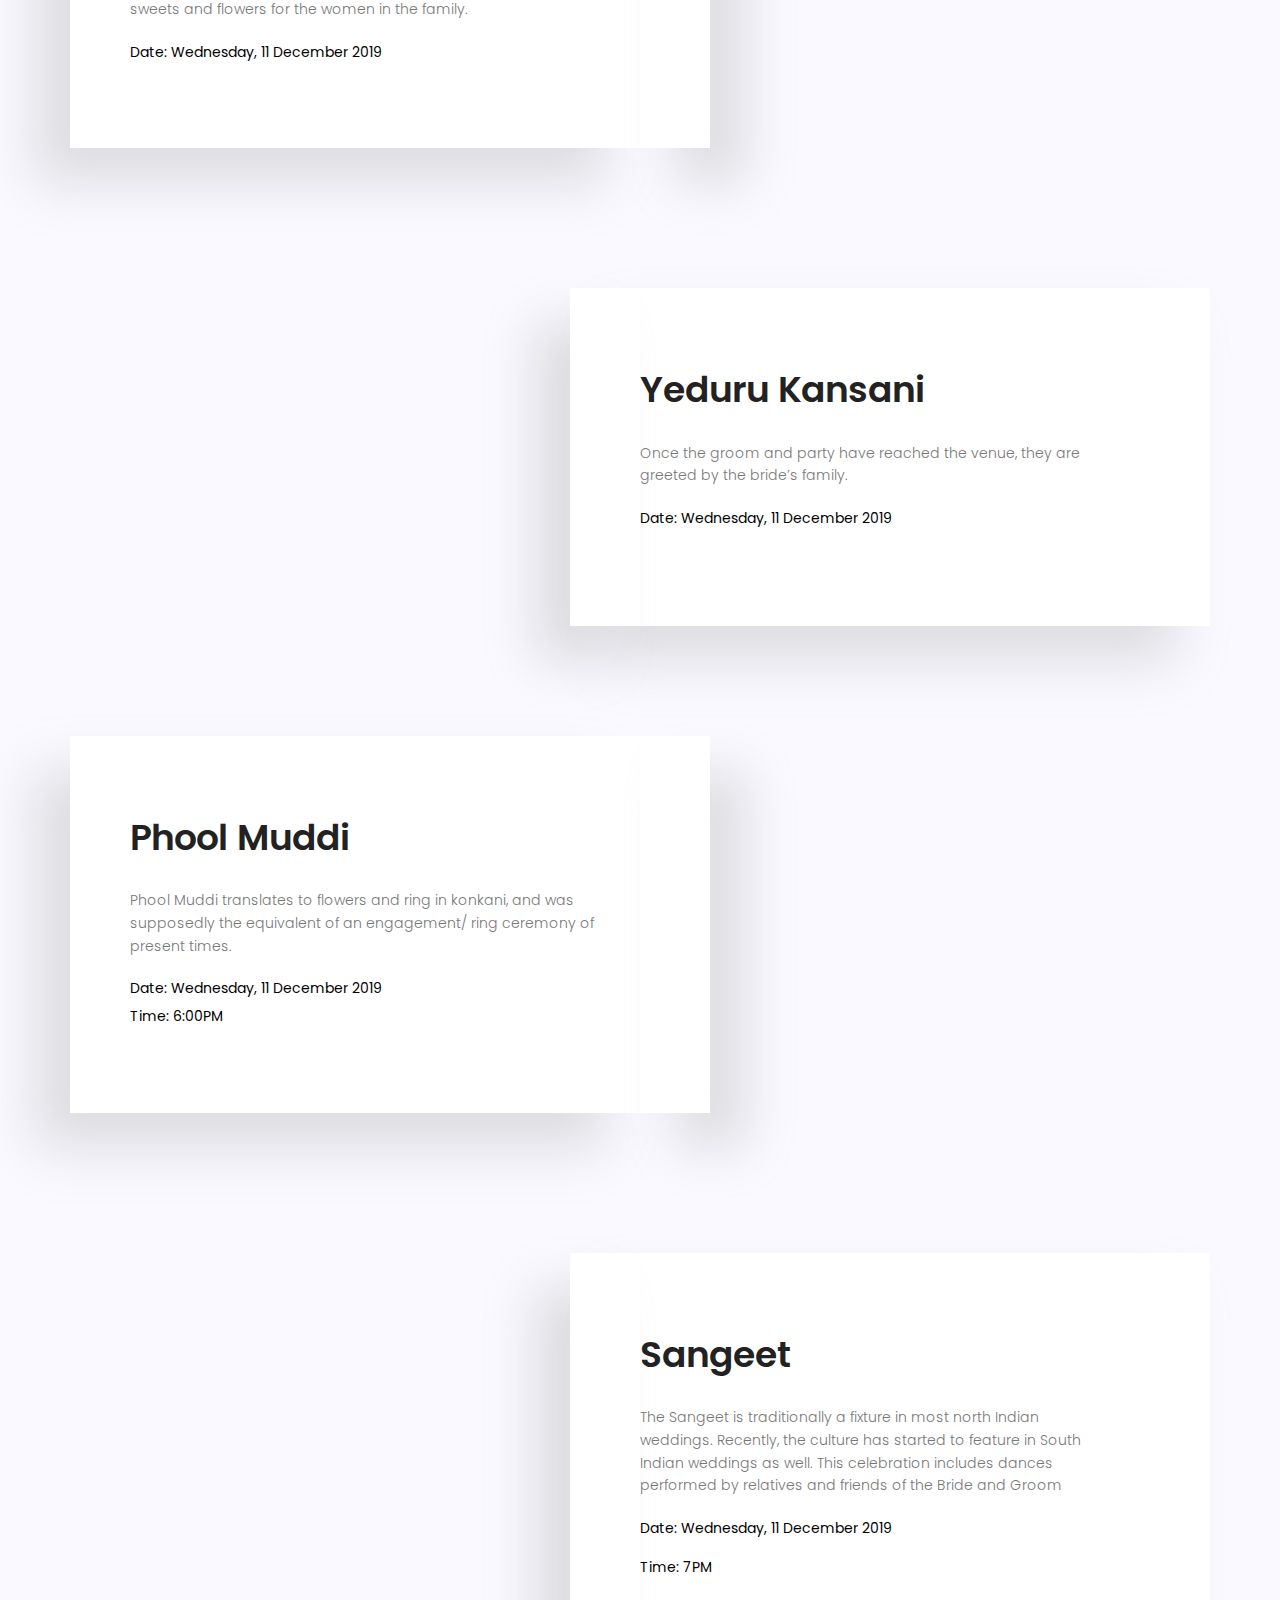
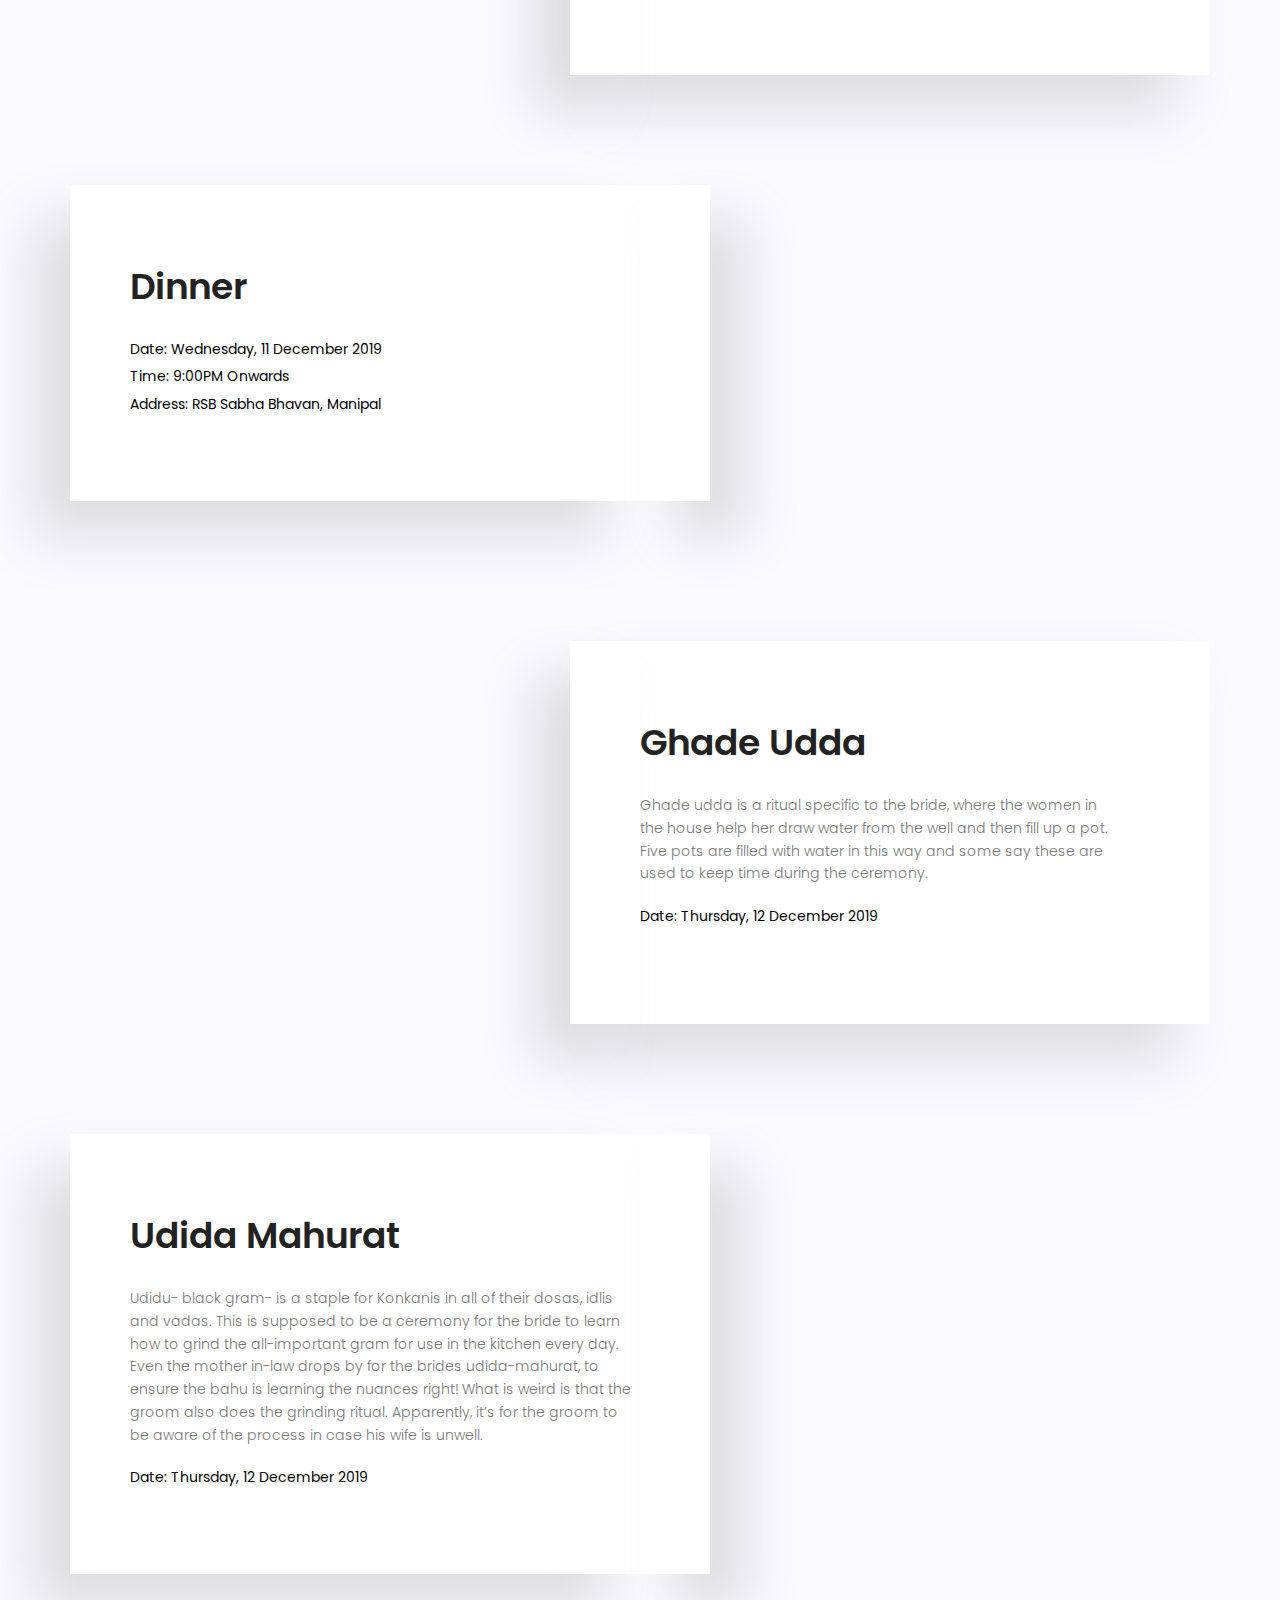
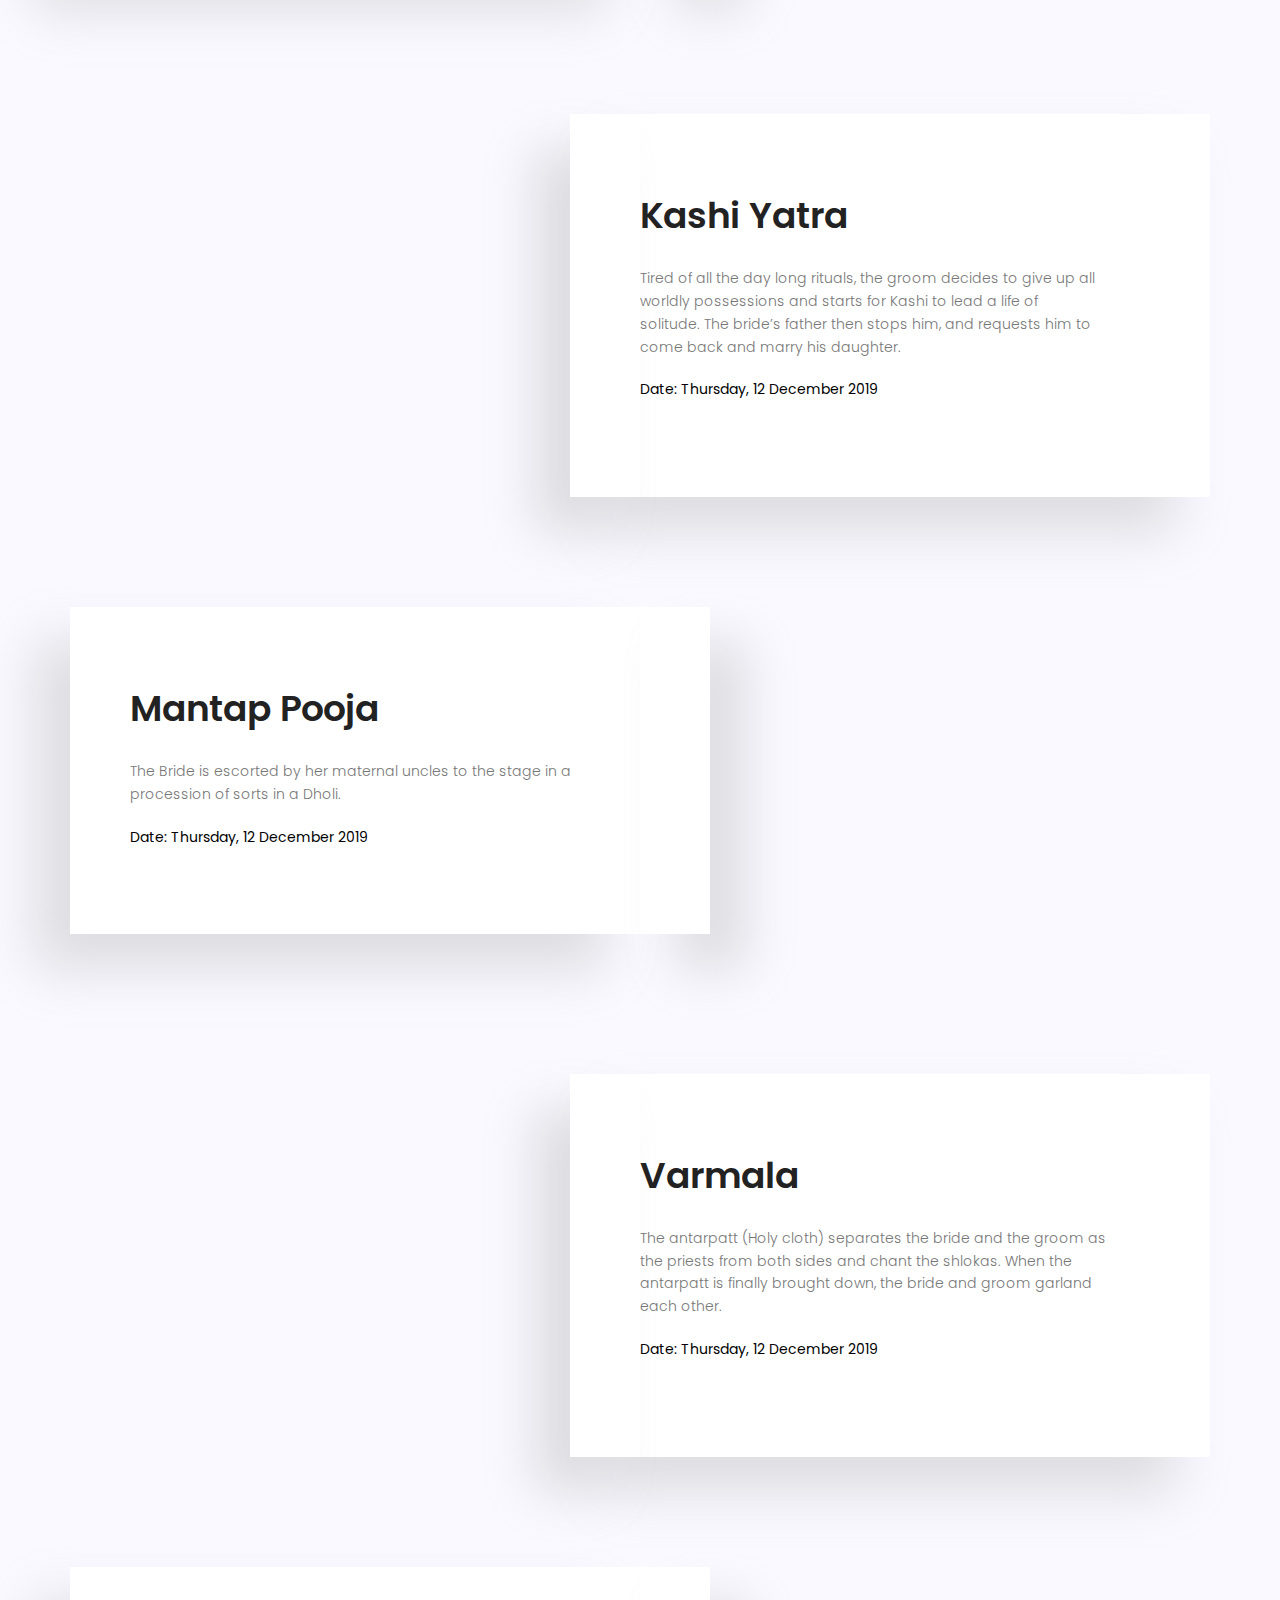
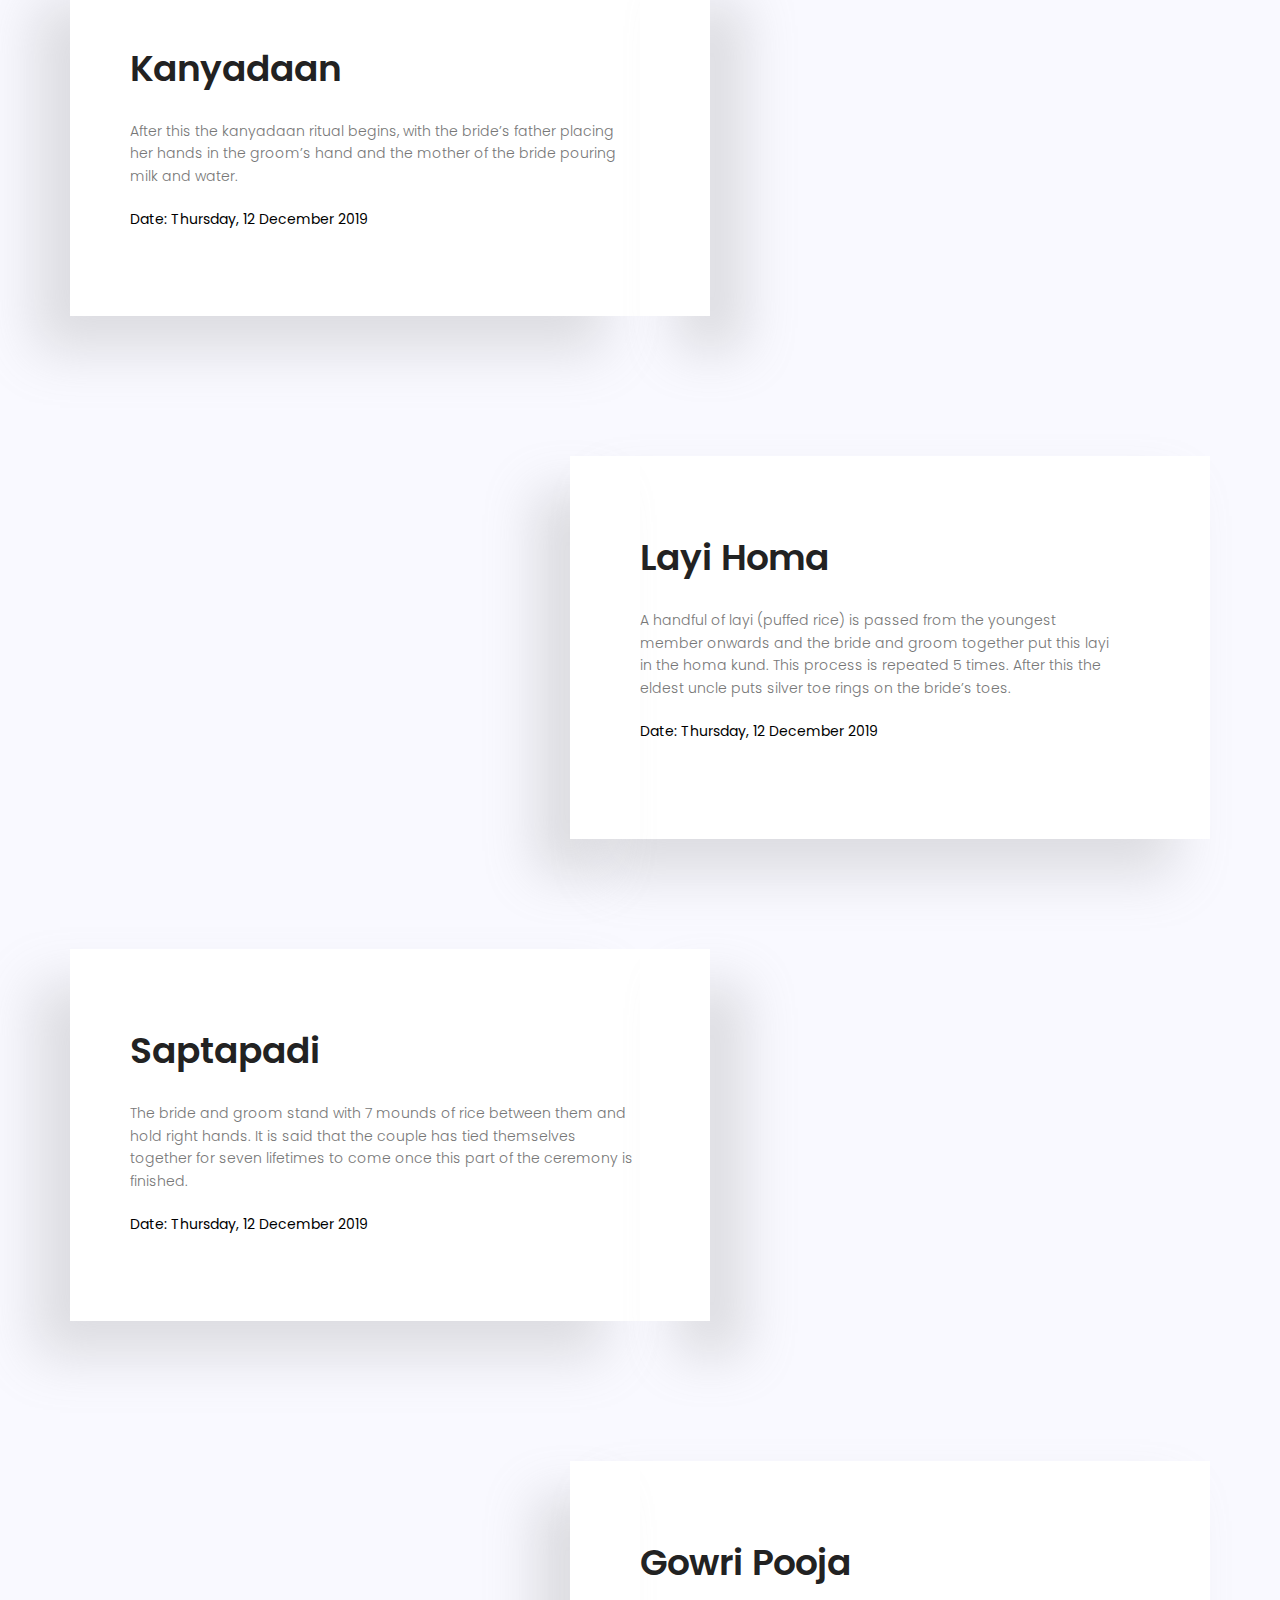
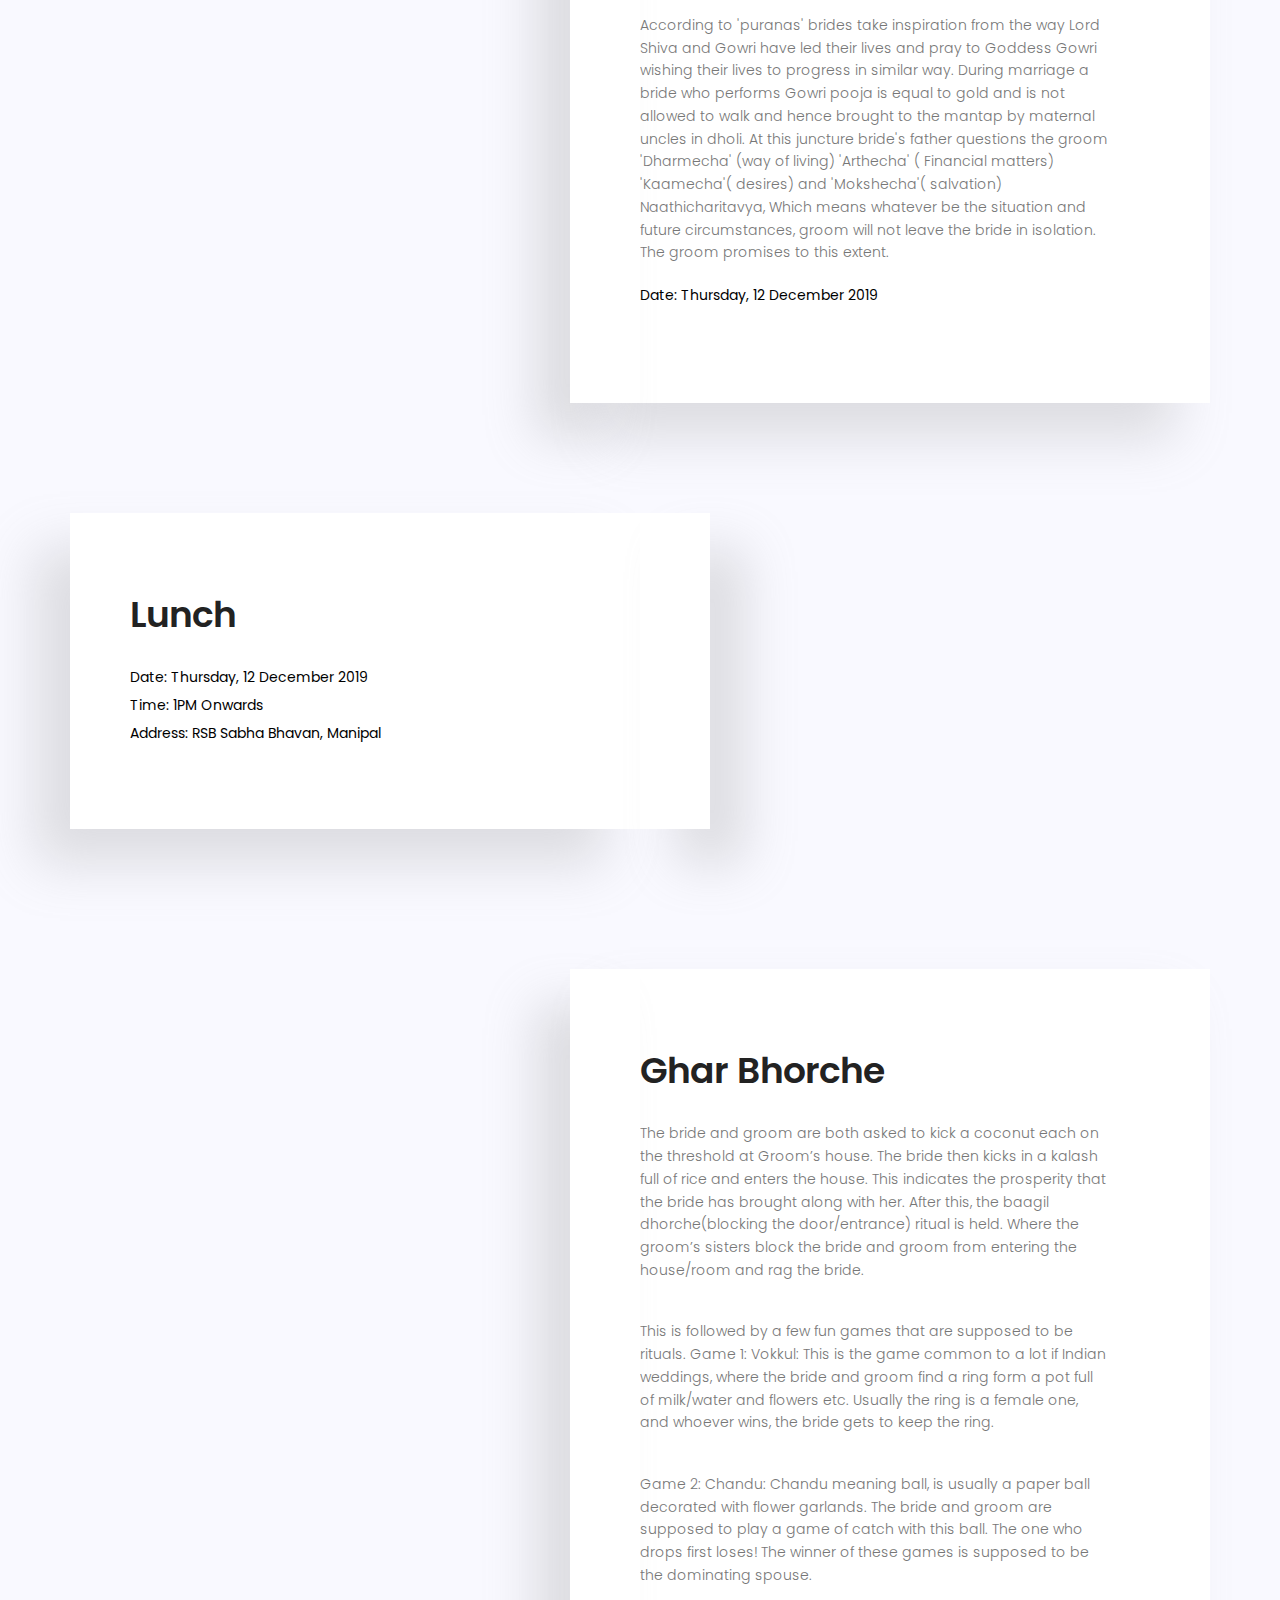
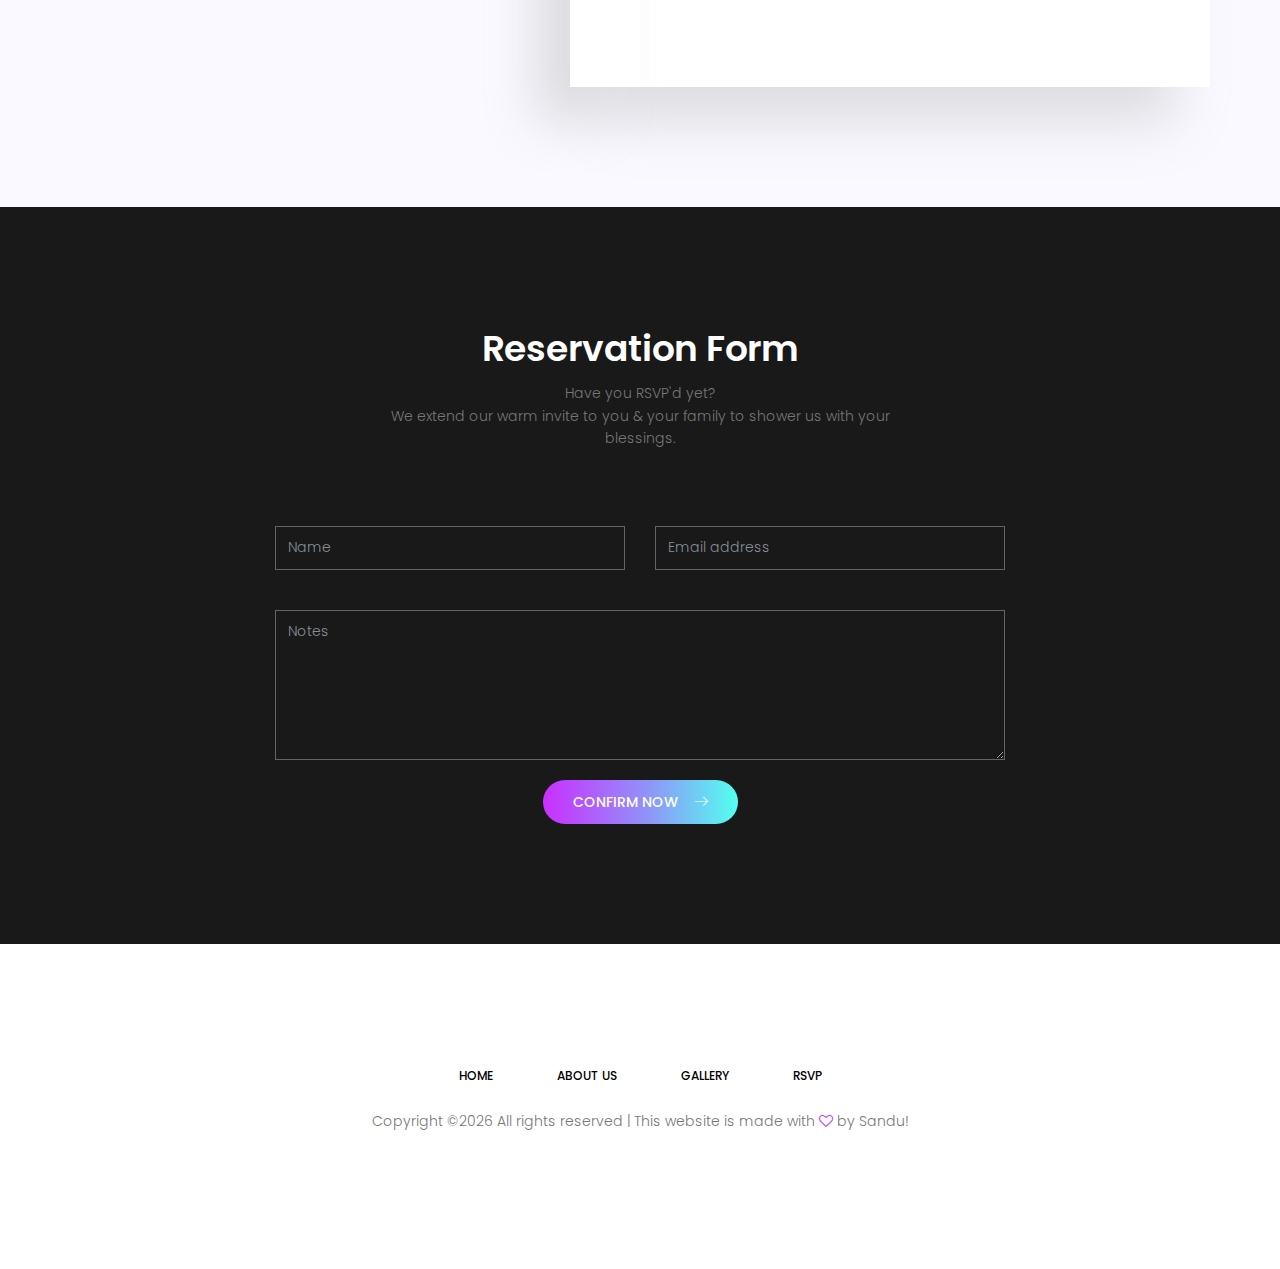
==== commit a318094c: "1)Fixed lunch description. 2)Added Manipal in location" ====
--- a/index.html
+++ b/index.html
@@ -367,7 +367,7 @@
 								<div class="meta">
 									<p>Date:  Wednesday, 11 December 2019</p>
 									<p>Time:  9:00PM Onwards</p>
-									<p>Address:  RSB Sabha Bhavan</p>
+									<p>Address:  RSB Sabha Bhavan, Manipal</p>
 								</div>
 							</div>
 						</div>	
@@ -545,11 +545,11 @@
 						<div class="col-lg-6 col-md-12 mt-60 no-padding">
 							<div class="info-content2">
 								<h1>Lunch</h1>
-								<p>The bride and groom stand with 7 mounds of rice between them and hold right hands. It is said that the couple has tied themselves together for seven lifetimes to come once this part of the ceremony is finished.</p>
+<!-- 								<p>The bride and groom stand with 7 mounds of rice between them and hold right hands. It is said that the couple has tied themselves together for seven lifetimes to come once this part of the ceremony is finished.</p> -->
 								<div class="meta">
 									<p>Date:  Thursday, 12 December 2019</p>
 									<p>Time:  1PM Onwards</p>
-									<p>Address:  RSB Sabha Bhavan</p>
+									<p>Address:  RSB Sabha Bhavan, Manipal</p>
 								</div>
 							</div>
 						</div>	
